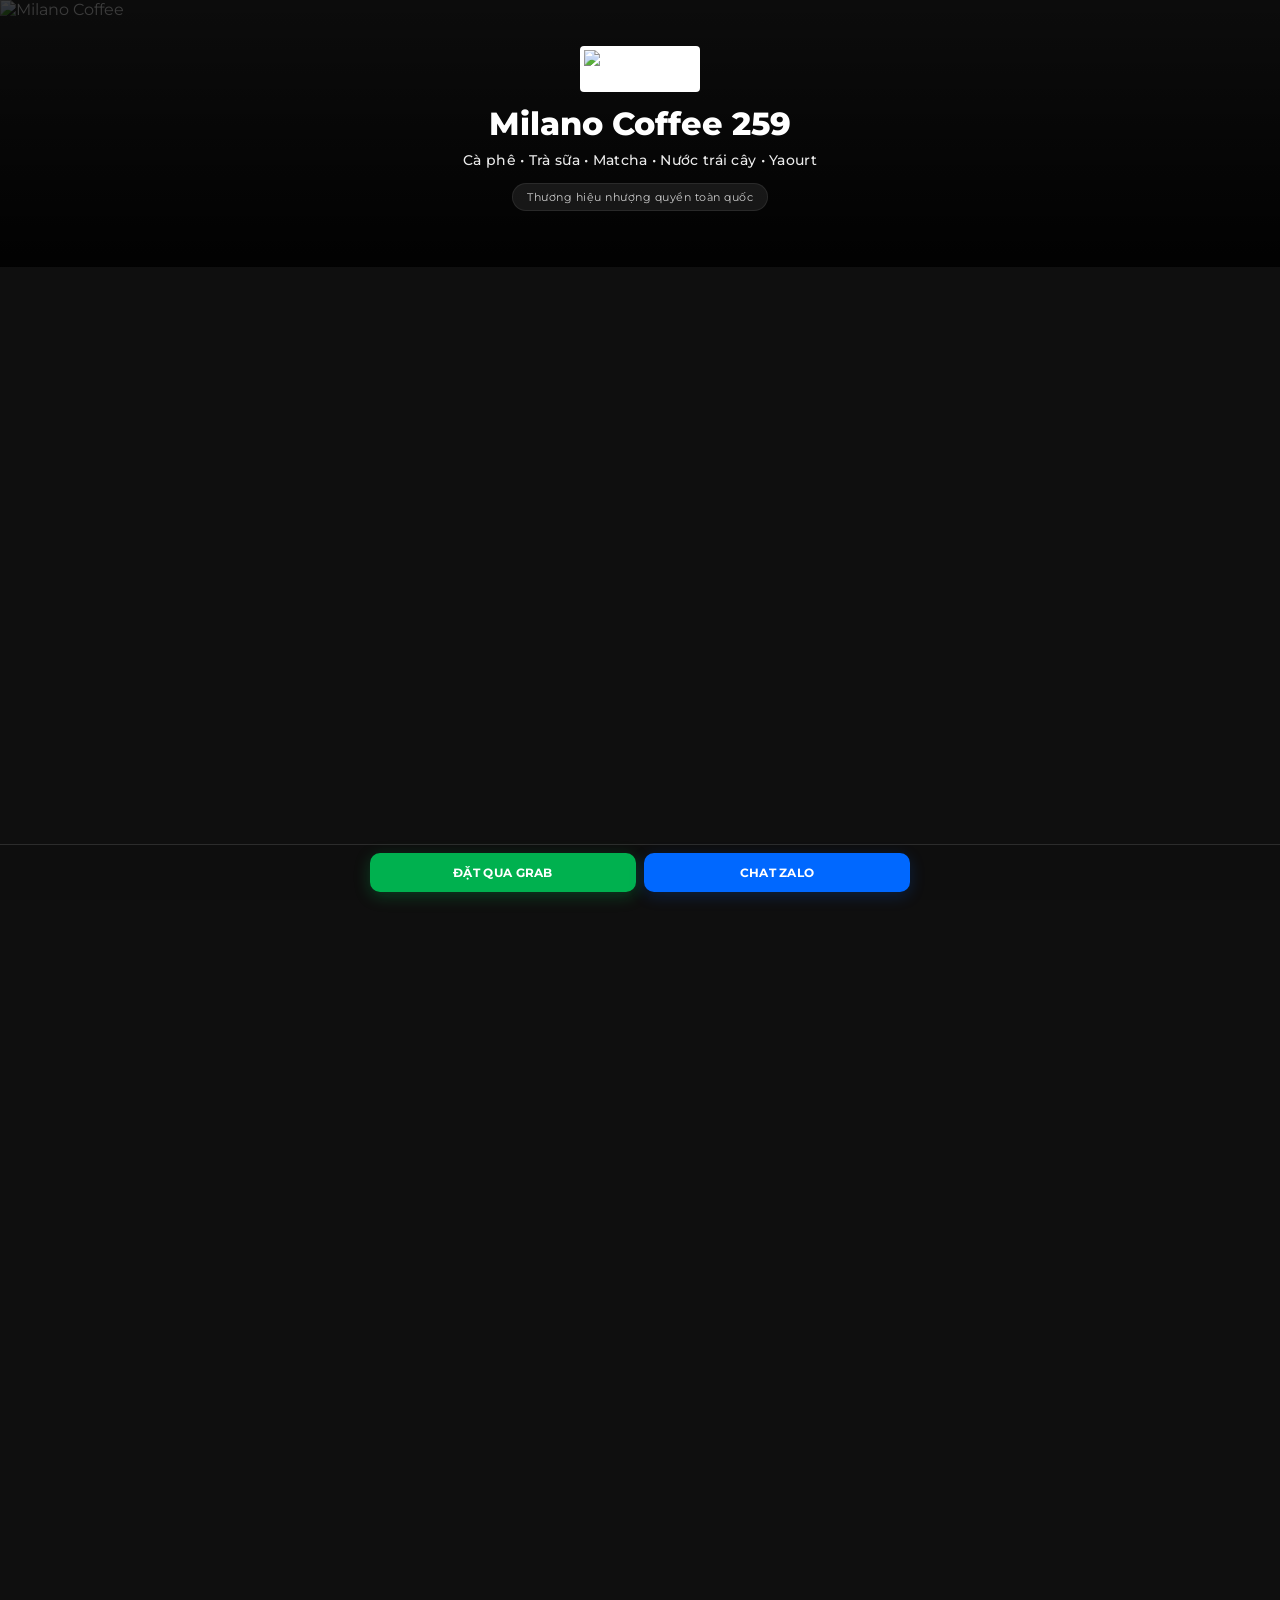
==== index.html @ 3ef4424f "Add files via upload" ====
<!DOCTYPE html>
<html lang="vi">
<head>

<meta charset="UTF-8" />
<meta name="viewport" content="width=device-width, initial-scale=1.0, viewport-fit=cover" />

<title>Milano Coffee 259 Phan Rang - Cà phê, Trà sữa, Đồ uống | Đặt Grab giao tận nơi</title>

<meta name="description" content="Milano Coffee 259 Phan Rang - Thương hiệu cà phê nhượng quyền toàn quốc. Chuyên cà phê, trà sữa, matcha, nước trái cây, yaourt tại 259 Ngô Gia Tự, Phan Rang, Ninh Thuận. Đặt Grab giao tận nơi." />
<meta name="keywords" content="cà phê Phan Rang, trà sữa Ninh Thuận, đồ uống Phan Rang, Milano Coffee, cà phê nhượng quyền, grab food Phan Rang, cafe 259 Ngô Gia Tự, đồ uống giải khát, matcha, bạc xỉu" />
<meta name="google-site-verification" content="iMld1riFakokYTteWxZtQCPpzjsJtez56WEU6Cbd9NA" />
<meta name="robots" content="index, follow" />
<meta name="geo.region" content="VN-36" />
<meta name="geo.placename" content="Phan Rang, Ninh Thuận" />

<!-- Open Graph / Facebook -->
<meta property="og:title" content="Milano Coffee 259 Phan Rang - Cà phê, Trà sữa, Đồ uống | Đặt Grab" />
<meta property="og:description" content="Thương hiệu cà phê nhượng quyền toàn quốc. Cà phê, trà sữa, matcha, nước trái cây tại 259 Ngô Gia Tự, Phan Rang. Đặt Grab giao tận nơi." />
<meta property="og:type" content="website" />
<meta property="og:url" content="https://milanocoffee259.com" />
<meta property="og:image" content="https://milanocoffee.com.vn/wp-content/themes/main2022/img/milano-logo.svg" />

<!-- Twitter Card -->
<meta name="twitter:card" content="summary_large_image" />
<meta name="twitter:title" content="Milano Coffee 259 Phan Rang - Cà phê, Trà sữa, Đồ uống" />
<meta name="twitter:description" content="Thương hiệu cà phê nhượng quyền toàn quốc. Đặt Grab giao tận nơi." />

<!-- Structured Data (JSON-LD) -->
<script type="application/ld+json">
{
    "@context": "https://schema.org",
    "@type": "CafeOrCoffeeShop",
    "name": "Milano Coffee 259",
    "description": "Chi nhánh Milano Coffee tại Phan Rang, Ninh Thuận. Chuyên cà phê, trà sữa, matcha, nước trái cây, yaourt.",
    "url": "https://milanocoffee259.com",
    "telephone": "+84937513139",
    "email": "",
    "address": {
        "@type": "PostalAddress",
        "streetAddress": "259 Ngô Gia Tự (gần bánh canh Nhường)",
        "addressLocality": "Phan Rang",
        "addressRegion": "Ninh Thuận",
        "addressCountry": "VN"
    },
    "geo": {
        "@type": "GeoCoordinates",
        "latitude": 11.564652532386551,
        "longitude": 108.99499208002565
    },
    "openingHoursSpecification": [
        {
            "@type": "OpeningHoursSpecification",
            "dayOfWeek": ["Monday","Tuesday","Wednesday","Thursday","Friday","Saturday","Sunday"],
            "opens": "05:30",
            "closes": "16:30"
        }
    ],
    "servesCuisine": ["Cà phê", "Trà sữa", "Matcha", "Nước trái cây", "Yaourt", "Đồ uống giải khát"],
    "parentOrganization": {
        "@type": "Organization",
        "name": "Milano Coffee",
        "url": "https://milanocoffee.com.vn"
    }
}
</script>

<link rel="preconnect" href="https://fonts.googleapis.com">
<link rel="preconnect" href="https://fonts.gstatic.com" crossorigin>

<link href="https://fonts.googleapis.com/css2?family=Montserrat:wght@400;500;600;700;800&display=swap" rel="stylesheet">

<link rel="stylesheet" href="style.css">

<!-- Firebase SDK -->
<script src="https://www.gstatic.com/firebasejs/8.10.1/firebase-app.js"></script>
<script src="https://www.gstatic.com/firebasejs/8.10.1/firebase-database.js"></script>

</head>

<body>

<!-- HERO - gọn nhẹ -->
<section class="hero" aria-label="Giới thiệu Milano Coffee 259">

    <div class="hero-bg">
        <img src="https://images.unsplash.com/photo-1495474472287-4d71bcdd2085?q=80&w=1400&auto=format&fit=crop" alt="Milano Coffee" loading="eager">
    </div>

    <div class="hero-overlay"></div>

    <div class="container hero-content">

        <img class="logo"
             src="https://milanocoffee.com.vn/wp-content/themes/main2022/img/milano-logo.svg"
             alt="Milano Coffee"
             width="140" height="auto">

        <h1>Milano Coffee 259</h1>

        <div class="hero-text">
            Cà phê &bull; Trà sữa &bull; Matcha &bull; Nước trái cây &bull; Yaourt
        </div>

        <div class="hero-badge">
            <span>Thương hiệu nhượng quyền toàn quốc</span>
        </div>

    </div>

</section>

<!-- GALLERY ẢNH QUÁN - dạng TikTok cuộn ngang -->
<section class="section section-compact reveal reveal-left" aria-label="Hình ảnh quán">
    <div class="container">

        <div class="section-title-sm">
            Hình ảnh quán
        </div>

        <div class="gallery-scroll" id="galleryScroll">
            <!-- Render từ JavaScript -->
        </div>

    </div>
</section>

<!-- MENU - lên trên cùng -->
<section class="section reveal reveal-right" aria-label="Thực đơn">
    <div class="container">

        <div class="section-title">
            Thực đơn
        </div>

        <div class="menu-grid" id="menuGrid">
            <!-- Render từ JavaScript -->
        </div>

        <div class="menu-cta">
            <button class="btn btn-grab" onclick="handleAction('grab')">
                Xem thực đơn trên Grab
            </button>
        </div>

    </div>
</section>

<!-- GRAB TRUST - ảnh Trứ Danh -->
<section class="section section-compact reveal reveal-left" aria-label="Danh tiếng trên Grab">
    <div class="container">

        <div class="section-title-sm">
            &#9733; Quán Trứ Danh trên GrabFood
        </div>

        <div class="trust-card" onclick="handleAction('grab')" style="cursor:pointer;" role="button" tabindex="0" aria-label="Đặt đồ uống qua Grab">
            <img
                src="https://raw.githubusercontent.com/Google-milanocoffee/259/main/anh/z7996765141710_0ef741eea1d5757f329a1b18e30b41c5.jpg"
                alt="Milano Coffee 259 - Quán Trứ Danh trên GrabFood"
                loading="lazy"
                width="1017"
                height="375"
            />
        </div>

    </div>
</section>

<!-- ABOUT - ngắn gọn -->
<section class="section section-compact reveal reveal-right" aria-label="Về Milano Coffee 259">
    <div class="container">

        <div class="section-title-sm">
            Về Milano Coffee 259
        </div>

        <div class="info-card">
            <div class="info-item">
                Milano Coffee là chuỗi cà phê nhượng quyền nổi tiếng toàn quốc. Chi nhánh <strong>259 Phan Rang, Ninh Thuận</strong> phục vụ <strong>cà phê, trà sữa, matcha, nước trái cây, yaourt</strong> đúng chuẩn thương hiệu.
            </div>
            <div class="info-item">
                Đã có mặt trên <strong>GrabFood</strong> để bạn đặt hàng giao tận nơi.
            </div>
        </div>

    </div>
</section>

<!-- CONTACT -->
<section class="section section-compact reveal reveal-left" aria-label="Liên hệ">
    <div class="container">

        <div class="section-title-sm">
            Liên hệ
        </div>

        <div class="info-card">

            <div class="info-row">
                <span class="info-label">Địa chỉ</span>
                <span>259 Ngô Gia Tự, Phan Rang, Ninh Thuận (gần bánh canh Nhường)</span>
            </div>

            <div class="info-row">
                <span class="info-label">Chỉ đường</span>
                <a class="direction-link" href="https://maps.google.com/maps?daddr=11.564652532386551,108.99499208002565" target="_blank" rel="noopener">
                    <span class="direction-icon">&#128205;</span> Mở Google Maps
                </a>
            </div>

            <div class="info-row">
                <span class="info-label">Điện thoại</span>
                <a href="tel:0937513139">0937 513 139</a>
            </div>

            <div class="info-row">
                <span class="info-label">Giờ mở cửa</span>
                <span>05:30 &ndash; 16:30</span>
            </div>

            <div class="info-row">
                <span class="info-label">Fanpage</span>
                <span>Milano Coffee 259</span>
            </div>

            <div class="map">
                <iframe
                    src="https://maps.google.com/maps?q=11.564652532386551,108.99499208002565&z=16&output=embed"
                    loading="lazy"
                    allowfullscreen
                    title="Bản đồ Milano Coffee 259">
                </iframe>
            </div>

        </div>

    </div>
</section>

<div class="footer-space"></div>

<!-- STICKY -->
<div class="sticky" aria-label="Liên hệ nhanh">
    <div class="sticky-wrap">

        <button class="sticky-btn sticky-grab" onclick="handleAction('grab')" aria-label="Đặt đồ uống qua Grab">
            ĐẶT QUA GRAB
        </button>

        <button class="sticky-btn sticky-zalo" onclick="handleAction('zalo')" aria-label="Chat Zalo">
            CHAT ZALO
        </button>

    </div>
</div>

<script src="firebase-config.js"></script>
<script src="script.js"></script>

</body>
</html>
---- style.css ----
:root{
    --bg:#0f0f0f;
    --card:#1a1a1a;
    --text:#ffffff;
    --sub:#c2c2c2;
    --green:#00b14f;
    --blue:#0A84FF;
    --line:#2c2c2c;
}

*{
    margin:0;
    padding:0;
    box-sizing:border-box;
}

html{
    scroll-behavior:smooth;
    overflow-x:hidden;
    width:100%;
    max-width:100%;
}

/* ===== REVEAL DẠNG SÓNG KHI SCROLL ===== */
.reveal{
    opacity:0;
    transition:opacity 0.7s cubic-bezier(0.25,0.46,0.45,0.94), transform 0.7s cubic-bezier(0.25,0.46,0.45,0.94);
}
.reveal-left{
    transform:translateX(-60px);
}
.reveal-right{
    transform:translateX(60px);
}
.reveal.visible{
    opacity:1;
    transform:translateX(0);
}

body{
    background:var(--bg);
    color:var(--text);
    font-family:'Montserrat',sans-serif;
    overflow-x:hidden;
    width:100%;
    max-width:100%;
}

img{
    width:100%;
    display:block;
}

button{
    font-family:'Montserrat',sans-serif;
}

.container{
    width:100%;
    max-width:540px;
    margin:auto;
    padding:16px;
}

/* ===== HERO ===== */
.hero{
    position:relative;
    min-height:auto;
    padding:30px 0 40px;
    display:flex;
    align-items:center;
    overflow:hidden;
}

.hero-bg{
    position:absolute;
    inset:0;
}

.hero-bg img{
    width:100%;
    height:100%;
    object-fit:cover;
    filter:brightness(.3);
}

.hero-overlay{
    position:absolute;
    inset:0;
    background:linear-gradient(to bottom,rgba(0,0,0,.2),rgba(0,0,0,.9));
}

.hero-content{
    position:relative;
    z-index:2;
    text-align:center;
}

.logo{
    width:120px;
    background:#fff;
    padding:4px;
    margin:0 auto 14px;
    border-radius:4px;
}

h1{
    font-size:32px;
    line-height:1.1;
    margin-bottom:10px;
    font-weight:800;
}

.hero-text{
    color:#ebebeb;
    margin-bottom:14px;
    font-size:14px;
    font-weight:500;
    letter-spacing:0.3px;
}

.hero-badge{
    display:inline-block;
    padding:6px 14px;
    border-radius:999px;
    background:rgba(255,255,255,.08);
    border:1px solid rgba(255,255,255,.08);
    font-size:11px;
    color:#ccc;
    letter-spacing:0.5px;
}

/* ===== SECTION ===== */
.section{
    padding:40px 0;
}

.section-compact{
    padding:24px 0;
}

.section-title{
    font-size:24px;
    margin-bottom:16px;
    font-weight:800;
}

.section-title-sm{
    font-size:16px;
    margin-bottom:14px;
    font-weight:700;
    color:var(--sub);
    letter-spacing:0.3px;
}

.section-desc{
    color:var(--sub);
    line-height:1.7;
    margin-bottom:20px;
    font-size:14px;
}

/* ===== GALLERY CAROUSEL NGANG ===== */
.gallery-scroll{
    display:flex;
    gap:0;
    overflow-x:auto;
    scroll-snap-type:x mandatory;
    -webkit-overflow-scrolling:touch;
    padding:12px 0;
    scrollbar-width:none;
    scroll-padding:0 50%;
}
.gallery-scroll::-webkit-scrollbar{
    display:none;
}
.gallery-item{
    flex:0 0 70%;
    scroll-snap-align:center;
    padding:0 6px;
}
.gallery-item-inner{
    background:var(--card);
    border:1px solid var(--line);
    border-radius:20px;
    overflow:hidden;
    transition:transform 0.3s, opacity 0.3s;
}
.gallery-item img{
    width:100%;
    height:400px;
    object-fit:cover;
    display:block;
}
.gallery-item-caption{
    padding:12px 14px 14px;
    font-size:13px;
    color:var(--sub);
    line-height:1.4;
    font-weight:500;
    text-align:center;
}
.gallery-empty{
    width:100%;
    text-align:center;
    padding:40px 0;
    color:var(--sub);
    font-size:14px;
}
@media(max-width:420px){
    .gallery-item{
        flex:0 0 80%;
    }
    .gallery-item img{
        height:320px;
    }
}

/* ===== PRICE ===== */
.price{
    color:var(--green);
    font-weight:700;
    font-size:14px;
    margin-bottom:4px;
}

/* ===== CARD ===== */
.card{
    background:var(--card);
    border:1px solid var(--line);
    border-radius:20px;
    overflow:hidden;
    margin-bottom:18px;
}

.card img{
    height:240px;
    object-fit:cover;
}

.card-content{
    padding:18px;
}

.card-content h3{
    margin-bottom:8px;
    font-size:18px;
}

.card-content p{
    line-height:1.7;
    color:var(--sub);
}

/* ===== INFO CARD ===== */
.info-card{
    background:var(--card);
    border:1px solid var(--line);
    border-radius:20px;
    padding:18px 20px;
}

.info-item{
    margin-bottom:14px;
    line-height:1.7;
    font-size:14px;
    color:var(--sub);
}

.info-item strong{
    color:var(--text);
}

.info-row{
    display:flex;
    justify-content:space-between;
    align-items:center;
    padding:10px 0;
    border-bottom:1px solid var(--line);
    font-size:14px;
    gap:12px;
}

.info-row:last-of-type{
    border-bottom:none;
}

.info-label{
    color:var(--sub);
    font-size:12px;
    font-weight:600;
    flex-shrink:0;
}

.info-row a{
    color:var(--blue);
    text-decoration:none;
    font-weight:600;
}

.info-row span:last-child{
    text-align:right;
    color:var(--text);
}

/* ===== MAP ===== */
.map{
    margin-top:16px;
    overflow:hidden;
    border-radius:16px;
    border:1px solid var(--line);
}

.map iframe{
    width:100%;
    height:220px;
    border:none;
}

/* ===== MENU LIST (giống Grab) ===== */
.menu-grid{
    display:flex;
    flex-direction:column;
    gap:12px;
}

.menu-list-item{
    display:flex;
    gap:14px;
    background:var(--card);
    border:1px solid var(--line);
    border-radius:16px;
    padding:12px;
    align-items:center;
    opacity:0;
    transform:translateX(-40px);
    transition:opacity 0.5s cubic-bezier(0.25,0.46,0.45,0.94), transform 0.5s cubic-bezier(0.25,0.46,0.45,0.94);
}

.menu-list-item.visible{
    opacity:1;
    transform:translateX(0);
}

.menu-list-item:active{
    transform:scale(0.98);
}

.menu-list-img{
    width:80px;
    height:80px;
    flex-shrink:0;
    border-radius:12px;
    overflow:hidden;
}

.menu-list-img img{
    width:100%;
    height:100%;
    object-fit:cover;
    aspect-ratio:1/1;
}

.menu-list-info{
    flex:1;
    min-width:0;
}

.menu-list-name{
    font-size:15px;
    font-weight:700;
    margin-bottom:3px;
}

.menu-list-desc{
    font-size:12px;
    color:var(--sub);
    line-height:1.4;
    margin-bottom:6px;
    display:-webkit-box;
    -webkit-line-clamp:1;
    -webkit-box-orient:vertical;
    overflow:hidden;
}

.menu-list-price{
    font-size:14px;
    font-weight:700;
    color:var(--green);
}

/* ===== MENU CTA ===== */
.menu-cta{
    text-align:center;
    margin-top:24px;
}

.btn{
    border:none;
    border-radius:999px;
    padding:14px 24px;
    font-size:14px;
    font-weight:700;
    cursor:pointer;
    transition:.2s;
    display:inline-block;
}

.btn:active{
    transform:scale(.97);
}

.btn-grab{
    background:var(--green);
    color:#fff;
    box-shadow:0 8px 24px rgba(0,177,79,.3);
}

/* ===== TRUST CARD ===== */
.trust-card{
    background:var(--card);
    border:1px solid var(--line);
    border-radius:18px;
    overflow:hidden;
    padding:10px;
    transition:transform 0.2s;
}

.trust-card:active{
    transform:scale(0.98);
}

.trust-card img{
    width:100%;
    height:auto;
    border-radius:14px;
    display:block;
}

/* ===== DIRECTION LINK ===== */
.direction-link{
    color:var(--blue);
    text-decoration:none;
    font-size:13px;
    font-weight:600;
    display:inline-flex;
    align-items:center;
    gap:4px;
    padding:6px 14px;
    background:rgba(10,132,255,0.1);
    border-radius:999px;
    transition:background 0.2s;
}
.direction-link:hover{
    background:rgba(10,132,255,0.2);
}
.direction-icon{
    font-size:16px;
}

/* ===== STICKY BAR ===== */
.sticky{
    position:fixed;
    bottom:0;
    left:0;
    right:0;
    z-index:9999;
    background:rgba(15,15,15,0.92);
    backdrop-filter:blur(12px);
    -webkit-backdrop-filter:blur(12px);
    border-top:1px solid var(--line);
    padding:8px 12px;
    padding-bottom:calc(8px + env(safe-area-inset-bottom, 8px));
}
.sticky-wrap{
    max-width:540px;
    margin:0 auto;
    display:flex;
    gap:8px;
}
.sticky-btn{
    flex:1;
    min-width:0;
    border:none;
    border-radius:10px;
    padding:12px 6px;
    font-size:12px;
    font-weight:700;
    cursor:pointer;
    transition:transform 0.2s, opacity 0.2s;
    text-align:center;
    letter-spacing:0.3px;
    white-space:nowrap;
}
.sticky-btn:active{
    transform:scale(0.97);
}
.sticky-grab{
    background:var(--green);
    color:#fff;
    box-shadow:0 4px 16px rgba(0,177,79,.3);
}
.sticky-zalo{
    background:#0068FF;
    color:#fff;
    box-shadow:0 4px 16px rgba(0,104,255,.2);
}
.footer-space{
    height:72px;
}

/* ===== RESPONSIVE ===== */
@media(max-width:420px){
    h1{
        font-size:26px;
    }
    .logo{
        width:100px;
    }
    .menu-grid{
        gap:10px;
    }
    .menu-list-item{
        padding:10px;
        gap:12px;
    }
    .menu-list-img{
        width:64px;
        height:64px;
    }
    .menu-list-name{
        font-size:14px;
    }
    .menu-list-desc{
        font-size:11px;
    }
    .menu-list-price{
        font-size:13px;
    }
    .info-row{
        flex-direction:column;
        align-items:flex-start;
        gap:4px;
    }
    .info-row span:last-child{
        text-align:left;
    }
}
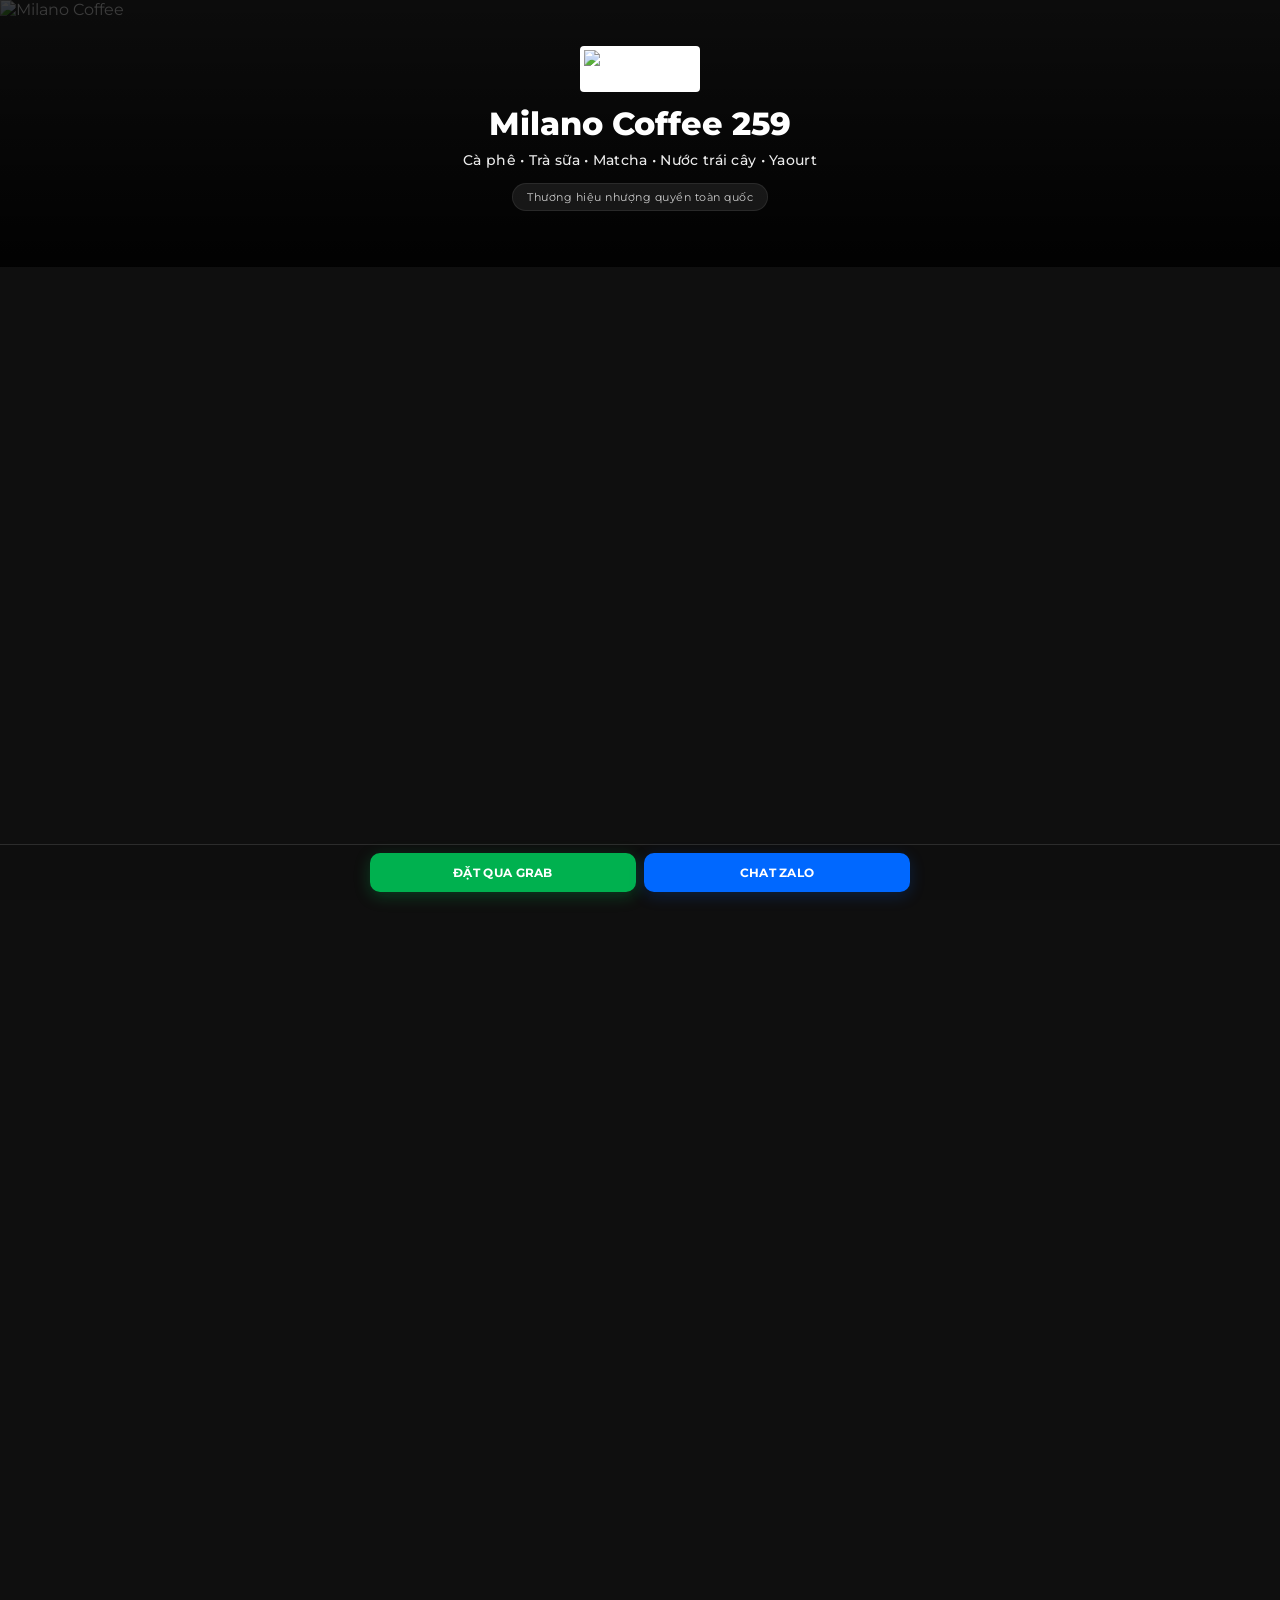
==== commit 694f083a: "Update index.html" ====
--- a/index.html
+++ b/index.html
@@ -1,262 +1,441 @@
 <!DOCTYPE html>
 <html lang="vi">
 <head>
-
 <meta charset="UTF-8" />
 <meta name="viewport" content="width=device-width, initial-scale=1.0, viewport-fit=cover" />
-
 <title>Milano Coffee 259 Phan Rang - Cà phê, Trà sữa, Đồ uống | Đặt Grab giao tận nơi</title>
-
 <meta name="description" content="Milano Coffee 259 Phan Rang - Thương hiệu cà phê nhượng quyền toàn quốc. Chuyên cà phê, trà sữa, matcha, nước trái cây, yaourt tại 259 Ngô Gia Tự, Phan Rang, Ninh Thuận. Đặt Grab giao tận nơi." />
-<meta name="keywords" content="cà phê Phan Rang, trà sữa Ninh Thuận, đồ uống Phan Rang, Milano Coffee, cà phê nhượng quyền, grab food Phan Rang, cafe 259 Ngô Gia Tự, đồ uống giải khát, matcha, bạc xỉu" />
-<meta name="google-site-verification" content="iMld1riFakokYTteWxZtQCPpzjsJtez56WEU6Cbd9NA" />
-<meta name="robots" content="index, follow" />
-<meta name="geo.region" content="VN-36" />
-<meta name="geo.placename" content="Phan Rang, Ninh Thuận" />
-
-<!-- Open Graph / Facebook -->
-<meta property="og:title" content="Milano Coffee 259 Phan Rang - Cà phê, Trà sữa, Đồ uống | Đặt Grab" />
-<meta property="og:description" content="Thương hiệu cà phê nhượng quyền toàn quốc. Cà phê, trà sữa, matcha, nước trái cây tại 259 Ngô Gia Tự, Phan Rang. Đặt Grab giao tận nơi." />
-<meta property="og:type" content="website" />
-<meta property="og:url" content="https://milanocoffee259.com" />
-<meta property="og:image" content="https://milanocoffee.com.vn/wp-content/themes/main2022/img/milano-logo.svg" />
-
-<!-- Twitter Card -->
-<meta name="twitter:card" content="summary_large_image" />
-<meta name="twitter:title" content="Milano Coffee 259 Phan Rang - Cà phê, Trà sữa, Đồ uống" />
-<meta name="twitter:description" content="Thương hiệu cà phê nhượng quyền toàn quốc. Đặt Grab giao tận nơi." />
-
-<!-- Structured Data (JSON-LD) -->
-<script type="application/ld+json">
-{
-    "@context": "https://schema.org",
-    "@type": "CafeOrCoffeeShop",
-    "name": "Milano Coffee 259",
-    "description": "Chi nhánh Milano Coffee tại Phan Rang, Ninh Thuận. Chuyên cà phê, trà sữa, matcha, nước trái cây, yaourt.",
-    "url": "https://milanocoffee259.com",
-    "telephone": "+84937513139",
-    "email": "",
-    "address": {
-        "@type": "PostalAddress",
-        "streetAddress": "259 Ngô Gia Tự (gần bánh canh Nhường)",
-        "addressLocality": "Phan Rang",
-        "addressRegion": "Ninh Thuận",
-        "addressCountry": "VN"
-    },
-    "geo": {
-        "@type": "GeoCoordinates",
-        "latitude": 11.564652532386551,
-        "longitude": 108.99499208002565
-    },
-    "openingHoursSpecification": [
-        {
-            "@type": "OpeningHoursSpecification",
-            "dayOfWeek": ["Monday","Tuesday","Wednesday","Thursday","Friday","Saturday","Sunday"],
-            "opens": "05:30",
-            "closes": "16:30"
-        }
-    ],
-    "servesCuisine": ["Cà phê", "Trà sữa", "Matcha", "Nước trái cây", "Yaourt", "Đồ uống giải khát"],
-    "parentOrganization": {
-        "@type": "Organization",
-        "name": "Milano Coffee",
-        "url": "https://milanocoffee.com.vn"
-    }
-}
-</script>
-
 <link rel="preconnect" href="https://fonts.googleapis.com">
 <link rel="preconnect" href="https://fonts.gstatic.com" crossorigin>
-
 <link href="https://fonts.googleapis.com/css2?family=Montserrat:wght@400;500;600;700;800&display=swap" rel="stylesheet">
-
-<link rel="stylesheet" href="style.css">
+<style>
+:root{--bg:#0f0f0f;--card:#1a1a1a;--text:#ffffff;--sub:#c2c2c2;--green:#00b14f;--blue:#0A84FF;--line:#2c2c2c}
+*{margin:0;padding:0;box-sizing:border-box}
+html{scroll-behavior:smooth;overflow-x:hidden;width:100%;max-width:100%}
+.reveal{opacity:0;transition:opacity 0.7s cubic-bezier(0.25,0.46,0.45,0.94), transform 0.7s cubic-bezier(0.25,0.46,0.45,0.94)}
+.reveal-left{transform:translateX(-60px)}
+.reveal-right{transform:translateX(60px)}
+.reveal.visible{opacity:1;transform:translateX(0)}
+body{background:var(--bg);color:var(--text);font-family:'Montserrat',sans-serif;overflow-x:hidden;width:100%;max-width:100%}
+img{width:100%;display:block}
+button{font-family:'Montserrat',sans-serif}
+.container{width:100%;max-width:540px;margin:auto;padding:16px}
+.hero{position:relative;min-height:auto;padding:30px 0 40px;display:flex;align-items:center;overflow:hidden}
+.hero-bg{position:absolute;inset:0}
+.hero-bg img{width:100%;height:100%;object-fit:cover;filter:brightness(.3)}
+.hero-overlay{position:absolute;inset:0;background:linear-gradient(to bottom,rgba(0,0,0,.2),rgba(0,0,0,.9))}
+.hero-content{position:relative;z-index:2;text-align:center}
+.logo{width:120px;background:#fff;padding:4px;margin:0 auto 14px;border-radius:4px}
+h1{font-size:32px;line-height:1.1;margin-bottom:10px;font-weight:800}
+.hero-text{color:#ebebeb;margin-bottom:14px;font-size:14px;font-weight:500;letter-spacing:0.3px}
+.hero-badge{display:inline-block;padding:6px 14px;border-radius:999px;background:rgba(255,255,255,.08);border:1px solid rgba(255,255,255,.08);font-size:11px;color:#ccc;letter-spacing:0.5px}
+.section{padding:40px 0}
+.section-compact{padding:24px 0}
+.section-title{font-size:24px;margin-bottom:16px;font-weight:800}
+.section-title-sm{font-size:16px;margin-bottom:14px;font-weight:700;color:var(--sub);letter-spacing:0.3px}
+.gallery-scroll{display:flex;gap:0;overflow-x:auto;scroll-snap-type:x mandatory;-webkit-overflow-scrolling:touch;padding:12px 0;scrollbar-width:none;scroll-padding:0 50%}
+.gallery-scroll::-webkit-scrollbar{display:none}
+.gallery-item{flex:0 0 70%;scroll-snap-align:center;padding:0 6px}
+.gallery-item-inner{background:var(--card);border:1px solid var(--line);border-radius:20px;overflow:hidden;transition:transform 0.3s, opacity 0.3s}
+.gallery-item img{width:100%;height:400px;object-fit:cover;display:block}
+.gallery-item-caption{padding:12px 14px 14px;font-size:13px;color:var(--sub);line-height:1.4;font-weight:500;text-align:center}
+.gallery-empty{width:100%;text-align:center;padding:40px 0;color:var(--sub);font-size:14px}
+.price{color:var(--green);font-weight:700;font-size:14px;margin-bottom:4px}
+.card{background:var(--card);border:1px solid var(--line);border-radius:20px;overflow:hidden;margin-bottom:18px}
+.card img{height:240px;object-fit:cover}
+.card-content{padding:18px}
+.card-content h3{margin-bottom:8px;font-size:18px}
+.card-content p{line-height:1.7;color:var(--sub)}
+.info-card{background:var(--card);border:1px solid var(--line);border-radius:20px;padding:18px 20px}
+.info-item{margin-bottom:14px;line-height:1.7;font-size:14px;color:var(--sub)}
+.info-item strong{color:var(--text)}
+.info-row{display:flex;justify-content:space-between;align-items:center;padding:10px 0;border-bottom:1px solid var(--line);font-size:14px;gap:12px}
+.info-row:last-of-type{border-bottom:none}
+.info-label{color:var(--sub);font-size:12px;font-weight:600;flex-shrink:0}
+.info-row a{color:var(--blue);text-decoration:none;font-weight:600}
+.info-row span:last-child{text-align:right;color:var(--text)}
+.map{margin-top:16px;overflow:hidden;border-radius:16px;border:1px solid var(--line)}
+.map iframe{width:100%;height:220px;border:none}
+.menu-grid{display:flex;flex-direction:column;gap:12px}
+.menu-list-item{display:flex;gap:14px;background:var(--card);border:1px solid var(--line);border-radius:16px;padding:12px;align-items:center;opacity:0;transform:translateX(-40px);transition:opacity 0.5s cubic-bezier(0.25,0.46,0.45,0.94), transform 0.5s cubic-bezier(0.25,0.46,0.45,0.94)}
+.menu-list-item.visible{opacity:1;transform:translateX(0)}
+.menu-list-item:active{transform:scale(0.98)}
+.menu-list-img{width:80px;height:80px;flex-shrink:0;border-radius:12px;overflow:hidden}
+.menu-list-img img{width:100%;height:100%;object-fit:cover;aspect-ratio:1/1}
+.menu-list-info{flex:1;min-width:0}
+.menu-list-name{font-size:15px;font-weight:700;margin-bottom:3px}
+.menu-list-desc{font-size:12px;color:var(--sub);line-height:1.4;margin-bottom:6px;display:-webkit-box;-webkit-line-clamp:1;-webkit-box-orient:vertical;overflow:hidden}
+.menu-list-price{font-size:14px;font-weight:700;color:var(--green)}
+.menu-cta{text-align:center;margin-top:24px}
+.btn{border:none;border-radius:999px;padding:14px 24px;font-size:14px;font-weight:700;cursor:pointer;transition:.2s;display:inline-block}
+.btn:active{transform:scale(.97)}
+.btn-grab{background:var(--green);color:#fff;box-shadow:0 8px 24px rgba(0,177,79,.3)}
+.trust-card{background:var(--card);border:1px solid var(--line);border-radius:18px;overflow:hidden;padding:10px;transition:transform 0.2s}
+.trust-card:active{transform:scale(0.98)}
+.trust-card img{width:100%;height:auto;border-radius:14px;display:block}
+.direction-link{color:var(--blue);text-decoration:none;font-size:13px;font-weight:600;display:inline-flex;align-items:center;gap:4px;padding:6px 14px;background:rgba(10,132,255,0.1);border-radius:999px;transition:background 0.2s}
+.direction-link:hover{background:rgba(10,132,255,0.2)}
+.direction-icon{font-size:16px}
+.sticky{position:fixed;bottom:0;left:0;right:0;z-index:9999;background:rgba(15,15,15,0.92);backdrop-filter:blur(12px);-webkit-backdrop-filter:blur(12px);border-top:1px solid var(--line);padding:8px 12px;padding-bottom:calc(8px + env(safe-area-inset-bottom, 8px))}
+.sticky-wrap{max-width:540px;margin:0 auto;display:flex;gap:8px}
+.sticky-btn{flex:1;min-width:0;border:none;border-radius:10px;padding:12px 6px;font-size:12px;font-weight:700;cursor:pointer;transition:transform 0.2s, opacity 0.2s;text-align:center;letter-spacing:0.3px;white-space:nowrap}
+.sticky-btn:active{transform:scale(0.97)}
+.sticky-grab{background:var(--green);color:#fff;box-shadow:0 4px 16px rgba(0,177,79,.3)}
+.sticky-zalo{background:#0068FF;color:#fff;box-shadow:0 4px 16px rgba(0,104,255,.2)}
+.footer-space{height:72px}
+@media(max-width:420px){h1{font-size:26px}.logo{width:100px}.menu-grid{gap:10px}.menu-list-item{padding:10px;gap:12px}.menu-list-img{width:64px;height:64px}.menu-list-name{font-size:14px}.menu-list-desc{font-size:11px}.menu-list-price{font-size:13px}.info-row{flex-direction:column;align-items:flex-start;gap:4px}.info-row span:last-child{text-align:left}}
+</style>
 
 <!-- Firebase SDK -->
 <script src="https://www.gstatic.com/firebasejs/8.10.1/firebase-app.js"></script>
 <script src="https://www.gstatic.com/firebasejs/8.10.1/firebase-database.js"></script>
 
 </head>
-
 <body>
 
-<!-- HERO - gọn nhẹ -->
-<section class="hero" aria-label="Giới thiệu Milano Coffee 259">
-
+<!-- HERO -->
+<section class="hero">
     <div class="hero-bg">
         <img src="https://images.unsplash.com/photo-1495474472287-4d71bcdd2085?q=80&w=1400&auto=format&fit=crop" alt="Milano Coffee" loading="eager">
     </div>
-
     <div class="hero-overlay"></div>
-
     <div class="container hero-content">
-
-        <img class="logo"
-             src="https://milanocoffee.com.vn/wp-content/themes/main2022/img/milano-logo.svg"
-             alt="Milano Coffee"
-             width="140" height="auto">
-
+        <img class="logo" src="https://milanocoffee.com.vn/wp-content/themes/main2022/img/milano-logo.svg" alt="Milano Coffee" width="140" height="auto">
         <h1>Milano Coffee 259</h1>
-
-        <div class="hero-text">
-            Cà phê &bull; Trà sữa &bull; Matcha &bull; Nước trái cây &bull; Yaourt
+        <div class="hero-text">Cà phê &bull; Trà sữa &bull; Matcha &bull; Nước trái cây &bull; Yaourt</div>
+        <div class="hero-badge"><span>Thương hiệu nhượng quyền toàn quốc</span></div>
+    </div>
+</section>
+
+<!-- GALLERY -->
+<section class="section section-compact reveal reveal-left">
+    <div class="container">
+        <div class="section-title-sm">Hình ảnh quán</div>
+        <div class="gallery-scroll" id="galleryScroll"></div>
+    </div>
+</section>
+
+<!-- MENU -->
+<section class="section reveal reveal-right">
+    <div class="container">
+        <div class="section-title">Thực đơn</div>
+        <div class="menu-grid" id="menuGrid"></div>
+        <div class="menu-cta">
+            <button class="btn btn-grab" onclick="handleAction('grab')">Xem thực đơn trên Grab</button>
         </div>
-
-        <div class="hero-badge">
-            <span>Thương hiệu nhượng quyền toàn quốc</span>
+    </div>
+</section>
+
+<!-- GRAB TRUST -->
+<section class="section section-compact reveal reveal-left">
+    <div class="container">
+        <div class="section-title-sm">&#9733; Quán Trứ Danh trên GrabFood</div>
+        <div class="trust-card" onclick="handleAction('grab')" style="cursor:pointer;" role="button" tabindex="0">
+            <img src="https://raw.githubusercontent.com/Google-milanocoffee/259/main/anh/z7996765141710_0ef741eea1d5757f329a1b18e30b41c5.jpg" alt="Milano Coffee 259 - Quán Trứ Danh trên GrabFood" loading="lazy" />
         </div>
-
-    </div>
-
-</section>
-
-<!-- GALLERY ẢNH QUÁN - dạng TikTok cuộn ngang -->
-<section class="section section-compact reveal reveal-left" aria-label="Hình ảnh quán">
+    </div>
+</section>
+
+<!-- ABOUT -->
+<section class="section section-compact reveal reveal-right">
     <div class="container">
-
-        <div class="section-title-sm">
-            Hình ảnh quán
+        <div class="section-title-sm">Về Milano Coffee 259</div>
+        <div class="info-card">
+            <div class="info-item">Milano Coffee là chuỗi cà phê nhượng quyền nổi tiếng toàn quốc. Chi nhánh <strong>259 Phan Rang, Ninh Thuận</strong> phục vụ <strong>cà phê, trà sữa, matcha, nước trái cây, yaourt</strong> đúng chuẩn thương hiệu.</div>
+            <div class="info-item">Đã có mặt trên <strong>GrabFood</strong> để bạn đặt hàng giao tận nơi.</div>
         </div>
-
-        <div class="gallery-scroll" id="galleryScroll">
-            <!-- Render từ JavaScript -->
+    </div>
+</section>
+
+<!-- CONTACT -->
+<section class="section section-compact reveal reveal-left">
+    <div class="container">
+        <div class="section-title-sm">Liên hệ</div>
+        <div class="info-card">
+            <div class="info-row"><span class="info-label">Địa chỉ</span><span>259 Ngô Gia Tự, Phan Rang, Ninh Thuận (gần bánh canh Nhường)</span></div>
+            <div class="info-row"><span class="info-label">Chỉ đường</span><a class="direction-link" href="https://maps.google.com/maps?daddr=11.564652532386551,108.99499208002565" target="_blank" rel="noopener"><span class="direction-icon">&#128205;</span> Mở Google Maps</a></div>
+            <div class="info-row"><span class="info-label">Điện thoại</span><a href="tel:0937513139">0937 513 139</a></div>
+            <div class="info-row"><span class="info-label">Giờ mở cửa</span><span>05:30 &ndash; 16:30</span></div>
+            <div class="info-row"><span class="info-label">Fanpage</span><span>Milano Coffee 259</span></div>
+            <div class="map"><iframe src="https://maps.google.com/maps?q=11.564652532386551,108.99499208002565&z=16&output=embed" loading="lazy" allowfullscreen title="Bản đồ Milano Coffee 259"></iframe></div>
         </div>
-
-    </div>
-</section>
-
-<!-- MENU - lên trên cùng -->
-<section class="section reveal reveal-right" aria-label="Thực đơn">
-    <div class="container">
-
-        <div class="section-title">
-            Thực đơn
-        </div>
-
-        <div class="menu-grid" id="menuGrid">
-            <!-- Render từ JavaScript -->
-        </div>
-
-        <div class="menu-cta">
-            <button class="btn btn-grab" onclick="handleAction('grab')">
-                Xem thực đơn trên Grab
-            </button>
-        </div>
-
-    </div>
-</section>
-
-<!-- GRAB TRUST - ảnh Trứ Danh -->
-<section class="section section-compact reveal reveal-left" aria-label="Danh tiếng trên Grab">
-    <div class="container">
-
-        <div class="section-title-sm">
-            &#9733; Quán Trứ Danh trên GrabFood
-        </div>
-
-        <div class="trust-card" onclick="handleAction('grab')" style="cursor:pointer;" role="button" tabindex="0" aria-label="Đặt đồ uống qua Grab">
-            <img
-                src="https://raw.githubusercontent.com/Google-milanocoffee/259/main/anh/z7996765141710_0ef741eea1d5757f329a1b18e30b41c5.jpg"
-                alt="Milano Coffee 259 - Quán Trứ Danh trên GrabFood"
-                loading="lazy"
-                width="1017"
-                height="375"
-            />
-        </div>
-
-    </div>
-</section>
-
-<!-- ABOUT - ngắn gọn -->
-<section class="section section-compact reveal reveal-right" aria-label="Về Milano Coffee 259">
-    <div class="container">
-
-        <div class="section-title-sm">
-            Về Milano Coffee 259
-        </div>
-
-        <div class="info-card">
-            <div class="info-item">
-                Milano Coffee là chuỗi cà phê nhượng quyền nổi tiếng toàn quốc. Chi nhánh <strong>259 Phan Rang, Ninh Thuận</strong> phục vụ <strong>cà phê, trà sữa, matcha, nước trái cây, yaourt</strong> đúng chuẩn thương hiệu.
+    </div>
+</section>
+
+<div class="footer-space"></div>
+
+<!-- STICKY -->
+<div class="sticky">
+    <div class="sticky-wrap">
+        <button class="sticky-btn sticky-grab" onclick="handleAction('grab')">ĐẶT QUA GRAB</button>
+        <button class="sticky-btn sticky-zalo" onclick="handleAction('zalo')">CHAT ZALO</button>
+    </div>
+</div>
+
+<script>
+// ========== FIREBASE ==========
+const firebaseConfig = {
+    apiKey: "AIzaSyCMaSv4Rak3P4Ve_OKQhcNPzrcizxzUvEI",
+    authDomain: "webmilano-aaf95.firebaseapp.com",
+    projectId: "webmilano-aaf95",
+    storageBucket: "webmilano-aaf95.firebasestorage.app",
+    messagingSenderId: "639661806336",
+    appId: "1:639661806336:web:e0e90756b9196dca07d9e5",
+    measurementId: "G-92YWMVG08R"
+};
+firebase.initializeApp(firebaseConfig);
+const db = firebase.database();
+const menuRef = db.ref('menu');
+
+// ========== TELEGRAM ==========
+const TELEGRAM_BOT_TOKEN = "8813111415:AAHjX0-vXMM0dVgVqDSSZNbHtiQ2wiVsFrc";
+const TELEGRAM_CHAT_ID = "6372876364";
+const GRAB_LINK_ANDROID = "https://applink.grab.com/open?screenType=GRABFOOD&merchantIDs=5-C4JVVETAR751KA";
+const GRAB_LINK_IOS = "https://r.grab.com/o/MBVNJ3ii";
+const ZALO_LINK = "https://zalo.me/0937513139";
+const PHONE = "0937513139";
+
+// ========== CUSTOMER INFO ==========
+const STORAGE_KEY = "milano_customer_id";
+const VISIT_KEY = "milano_visit_count";
+function generateCustomerId() { return 'cust_' + Date.now() + '_' + Math.random().toString(36).substr(2, 9); }
+function getCustomerInfo() {
+    let customerId = localStorage.getItem(STORAGE_KEY);
+    let visitCount = parseInt(localStorage.getItem(VISIT_KEY)) || 0;
+    let isNew = false;
+    if (!customerId) {
+        customerId = generateCustomerId();
+        localStorage.setItem(STORAGE_KEY, customerId);
+        visitCount = 1;
+        localStorage.setItem(VISIT_KEY, visitCount);
+        isNew = true;
+    } else {
+        visitCount++;
+        localStorage.setItem(VISIT_KEY, visitCount);
+        isNew = false;
+    }
+    return { customerId, visitCount, isNew };
+}
+
+const SESSION_NOTIFIED_KEY = "milano_session_notified";
+function hasSessionNotified() { return sessionStorage.getItem(SESSION_NOTIFIED_KEY) === "true"; }
+function markSessionNotified() { sessionStorage.setItem(SESSION_NOTIFIED_KEY, "true"); }
+
+async function sendToTelegram(message) {
+    const url = `https://api.telegram.org/bot${TELEGRAM_BOT_TOKEN}/sendMessage`;
+    const now = new Date();
+    const timeStr = now.toLocaleString("vi-VN", { timeZone: "Asia/Ho_Chi_Minh" });
+    const fullMessage = `🕐 ${timeStr}\n${message}`;
+    try {
+        const response = await fetch(url, {
+            method: "POST",
+            headers: { "Content-Type": "application/json" },
+            body: JSON.stringify({ chat_id: TELEGRAM_CHAT_ID, text: fullMessage, parse_mode: "HTML" })
+        });
+        const result = await response.json();
+        if (result.ok) console.log("✅ Đã gửi thông báo Telegram");
+        else console.error("❌ Lỗi:", result);
+    } catch (error) { console.error("❌ Lỗi gửi Telegram:", error); }
+}
+
+async function notifyVisit() {
+    if (hasSessionNotified()) return;
+    const customer = getCustomerInfo();
+    const userAgent = navigator.userAgent;
+    let device = "💻 Desktop";
+    if (/iPhone|iPad|iPod/.test(userAgent)) device = "📱 iOS";
+    else if (/Android/.test(userAgent)) device = "📱 Android";
+    let customerStatus = customer.isNew ? "🆓 🎉 **KHÁCH MỚI** 🎉" : `🔄 **KHÁCH CŨ** (lần ${customer.visitCount})`;
+    let message = `🌐 <b>🔴 CÓ NGƯỜI TRUY CẬP</b>\n━━━━━━━━━━━━━━━━\n${customerStatus}\n📱 <b>Thiết bị:</b> ${device}\n🆔 <b>Mã KH:</b> <code>${customer.customerId.substring(0, 12)}...</code>\n🔗 <b>URL:</b> ${window.location.href}`;
+    await sendToTelegram(message);
+    markSessionNotified();
+}
+
+async function notifyGrabClick() {
+    const customer = getCustomerInfo();
+    let message = `🛵 <b>GRAB CLICK</b>\n━━━━━━━━━━━━━━━━\n🆔 <b>KH:</b> ${customer.customerId.substring(0, 12)}...\n📊 <b>Lần truy cập:</b> ${customer.visitCount}`;
+    await sendToTelegram(message);
+}
+async function notifyZaloClick() {
+    const customer = getCustomerInfo();
+    let message = `💬 <b>ZALO CLICK</b>\n━━━━━━━━━━━━━━━━\n🆔 <b>KH:</b> ${customer.customerId.substring(0, 12)}...\n📊 <b>Lần truy cập:</b> ${customer.visitCount}`;
+    await sendToTelegram(message);
+}
+
+function isIOS() { return /iPhone|iPad|iPod/.test(navigator.userAgent); }
+function isAndroid() { return /Android/.test(navigator.userAgent); }
+
+function openGrab() {
+    notifyGrabClick();
+    const link = isIOS() ? GRAB_LINK_IOS : GRAB_LINK_ANDROID;
+    const a = document.createElement("a");
+    a.href = link; a.target = "_blank"; a.rel = "noopener noreferrer";
+    document.body.appendChild(a); a.click(); document.body.removeChild(a);
+    setTimeout(() => { window.location.href = "https://grab.com/vn/"; }, 3000);
+}
+function openZalo() {
+    notifyZaloClick();
+    if (isIOS() || isAndroid()) {
+        window.location.href = "zalo://";
+        setTimeout(() => { window.location.href = ZALO_LINK; }, 1000);
+    } else { window.location.href = ZALO_LINK; }
+}
+function handleAction(type) { if (type === 'grab') openGrab(); else if (type === 'zalo') openZalo(); }
+
+// ========== MENU DEFAULT ==========
+const DEFAULT_MENU = [
+    { id: 'item_1', name: 'Cà phê Milano', price: '15.000đ - 25.000đ', desc: 'Cà phê đậm vị, pha theo công thức gia truyền.', image: 'https://images.unsplash.com/photo-1517701604599-bb29b565090c?q=80&w=500&auto=format&fit=crop' },
+    { id: 'item_2', name: 'Bạc xỉu', price: '15.000đ - 25.000đ', desc: 'Vị ngọt nhẹ, béo thơm, phù hợp cho người mới uống cà phê.', image: 'https://images.unsplash.com/photo-1485808191679-5f86510681a2?q=80&w=500&auto=format&fit=crop' },
+    { id: 'item_3', name: 'Matcha', price: '20.000đ - 30.000đ', desc: 'Bột matcha nhập khẩu, xanh mát, thanh nhẹ.', image: 'https://images.unsplash.com/photo-1515823064-d6e0c04616a7?q=80&w=500&auto=format&fit=crop' },
+    { id: 'item_4', name: 'Trà', price: '15.000đ - 25.000đ', desc: 'Trà tươi nguyên lá, hương vị tự nhiên, giải nhiệt.', image: 'https://images.unsplash.com/photo-1564890369478-c89ca6d9cde9?q=80&w=500&auto=format&fit=crop' },
+    { id: 'item_5', name: 'Nước trái cây', price: '20.000đ - 35.000đ', desc: 'Ép tươi từ trái cây theo mùa, giàu vitamin.', image: 'https://images.unsplash.com/photo-1543364195-bfe6e4932397?q=80&w=500&auto=format&fit=crop' },
+    { id: 'item_6', name: 'Yaourt', price: '10.000đ - 20.000đ', desc: 'Yaourt tự làm, chua nhẹ, béo mịn.', image: 'https://images.unsplash.com/photo-1488477181946-6428a0291777?q=80&w=500&auto=format&fit=crop' }
+];
+
+// ========== RENDER MENU ==========
+function renderMenuGrid(menu) {
+    const grid = document.getElementById('menuGrid');
+    if (!grid) return;
+    if (!menu || menu.length === 0) {
+        grid.innerHTML = '<div style="text-align:center;color:#666;padding:40px 0;">Thực đơn đang cập nhật...</div>';
+        return;
+    }
+    grid.innerHTML = menu.map(item => `
+        <div class="menu-list-item">
+            <div class="menu-list-img">
+                <img src="${item.image}" alt="${item.name}" loading="lazy" onerror="this.src='https://via.placeholder.com/200?text=Milano'" />
             </div>
-            <div class="info-item">
-                Đã có mặt trên <strong>GrabFood</strong> để bạn đặt hàng giao tận nơi.
+            <div class="menu-list-info">
+                <div class="menu-list-name">${escapeHtml(item.name)}</div>
+                <div class="menu-list-desc">${escapeHtml(item.desc)}</div>
+                <div class="menu-list-price">${escapeHtml(item.price)}</div>
             </div>
         </div>
-
-    </div>
-</section>
-
-<!-- CONTACT -->
-<section class="section section-compact reveal reveal-left" aria-label="Liên hệ">
-    <div class="container">
-
-        <div class="section-title-sm">
-            Liên hệ
-        </div>
-
-        <div class="info-card">
-
-            <div class="info-row">
-                <span class="info-label">Địa chỉ</span>
-                <span>259 Ngô Gia Tự, Phan Rang, Ninh Thuận (gần bánh canh Nhường)</span>
+    `).join('');
+    setTimeout(() => {
+        document.querySelectorAll('.menu-list-item').forEach((el, i) => {
+            setTimeout(() => el.classList.add('visible'), i * 80);
+        });
+    }, 100);
+}
+
+function escapeHtml(text) {
+    if (!text) return '';
+    const div = document.createElement('div');
+    div.textContent = text;
+    return div.innerHTML;
+}
+
+function renderMenu() {
+    const grid = document.getElementById('menuGrid');
+    if (!grid) return;
+    grid.innerHTML = '<div style="text-align:center;color:#666;padding:40px 0;">Đang tải thực đơn...</div>';
+    menuRef.on('value', function(snapshot) {
+        const menu = snapshot.val();
+        if (menu && menu.length > 0) {
+            renderMenuGrid(menu);
+        } else {
+            menuRef.set(DEFAULT_MENU).then(() => renderMenuGrid(DEFAULT_MENU));
+        }
+    });
+}
+
+// ========== GALLERY ==========
+function renderGallery() {
+    const container = document.getElementById('galleryScroll');
+    if (!container) return;
+    const galleryRef = db.ref('gallery');
+    galleryRef.on('value', function(snapshot) {
+        const images = snapshot.val();
+        if (!images || images.length === 0) {
+            container.innerHTML = '<div class="gallery-empty">Chưa có hình ảnh</div>';
+            return;
+        }
+        container.innerHTML = images.map(url => `
+            <div class="gallery-item">
+                <div class="gallery-item-inner">
+                    <img src="${url}" alt="Hình ảnh quán" loading="lazy" onerror="this.parentElement.style.display='none'" />
+                    <div class="gallery-item-caption">&#10003; Milano Coffee 259</div>
+                </div>
             </div>
-
-            <div class="info-row">
-                <span class="info-label">Chỉ đường</span>
-                <a class="direction-link" href="https://maps.google.com/maps?daddr=11.564652532386551,108.99499208002565" target="_blank" rel="noopener">
-                    <span class="direction-icon">&#128205;</span> Mở Google Maps
-                </a>
-            </div>
-
-            <div class="info-row">
-                <span class="info-label">Điện thoại</span>
-                <a href="tel:0937513139">0937 513 139</a>
-            </div>
-
-            <div class="info-row">
-                <span class="info-label">Giờ mở cửa</span>
-                <span>05:30 &ndash; 16:30</span>
-            </div>
-
-            <div class="info-row">
-                <span class="info-label">Fanpage</span>
-                <span>Milano Coffee 259</span>
-            </div>
-
-            <div class="map">
-                <iframe
-                    src="https://maps.google.com/maps?q=11.564652532386551,108.99499208002565&z=16&output=embed"
-                    loading="lazy"
-                    allowfullscreen
-                    title="Bản đồ Milano Coffee 259">
-                </iframe>
-            </div>
-
-        </div>
-
-    </div>
-</section>
-
-<div class="footer-space"></div>
-
-<!-- STICKY -->
-<div class="sticky" aria-label="Liên hệ nhanh">
-    <div class="sticky-wrap">
-
-        <button class="sticky-btn sticky-grab" onclick="handleAction('grab')" aria-label="Đặt đồ uống qua Grab">
-            ĐẶT QUA GRAB
-        </button>
-
-        <button class="sticky-btn sticky-zalo" onclick="handleAction('zalo')" aria-label="Chat Zalo">
-            CHAT ZALO
-        </button>
-
-    </div>
-</div>
-
-<script src="firebase-config.js"></script>
-<script src="script.js"></script>
+        `).join('');
+        setupGalleryEffect(container);
+    });
+}
+
+function setupGalleryEffect(container) {
+    const items = container.querySelectorAll('.gallery-item');
+    if (items.length === 0) return;
+    function updateGallery() {
+        const containerRect = container.getBoundingClientRect();
+        const centerX = containerRect.left + containerRect.width / 2;
+        items.forEach(item => {
+            const itemRect = item.getBoundingClientRect();
+            const itemCenter = itemRect.left + itemRect.width / 2;
+            const dist = Math.abs(centerX - itemCenter);
+            const maxDist = containerRect.width * 0.8;
+            const factor = Math.max(0, 1 - (dist / maxDist) * 0.15);
+            const opacity = Math.max(0.5, 1 - (dist / maxDist) * 0.5);
+            const inner = item.querySelector('.gallery-item-inner');
+            if (inner) {
+                inner.style.transform = 'scale(' + factor + ')';
+                inner.style.opacity = opacity;
+            }
+        });
+    }
+    let ticking = false;
+    container.addEventListener('scroll', () => {
+        if (!ticking) {
+            requestAnimationFrame(() => { updateGallery(); ticking = false; });
+            ticking = true;
+        }
+    });
+    updateGallery();
+}
+
+// ========== REVEAL ON SCROLL ==========
+function initRevealOnScroll() {
+    const reveals = document.querySelectorAll('.reveal');
+    const menuItems = document.querySelectorAll('.menu-list-item');
+    function isInViewport(el, threshold) {
+        const rect = el.getBoundingClientRect();
+        const windowHeight = window.innerHeight;
+        const visibleTop = Math.max(0, rect.top);
+        const visibleBottom = Math.min(windowHeight, rect.bottom);
+        const visibleHeight = Math.max(0, visibleBottom - visibleTop);
+        return { visible: visibleHeight / rect.height > threshold };
+    }
+    function checkAll() {
+        reveals.forEach(el => {
+            const v = isInViewport(el, 0.15);
+            if (v.visible) el.classList.add('visible');
+            else el.classList.remove('visible');
+        });
+        menuItems.forEach((item, index) => {
+            const v = isInViewport(item, 0.05);
+            if (v.visible) setTimeout(() => item.classList.add('visible'), index * 80);
+            else item.classList.remove('visible');
+        });
+    }
+    let ticking = false;
+    window.addEventListener('scroll', () => {
+        if (!ticking) {
+            requestAnimationFrame(() => { checkAll(); ticking = false; });
+            ticking = true;
+        }
+    });
+    checkAll();
+}
+
+// ========== KHỞI TẠO ==========
+let hasNotified = false;
+window.addEventListener("load", function() {
+    renderMenu();
+    renderGallery();
+    initRevealOnScroll();
+    if (!hasNotified) { hasNotified = true; notifyVisit(); }
+});
+</script>
 
 </body>
-</html>
+</html>
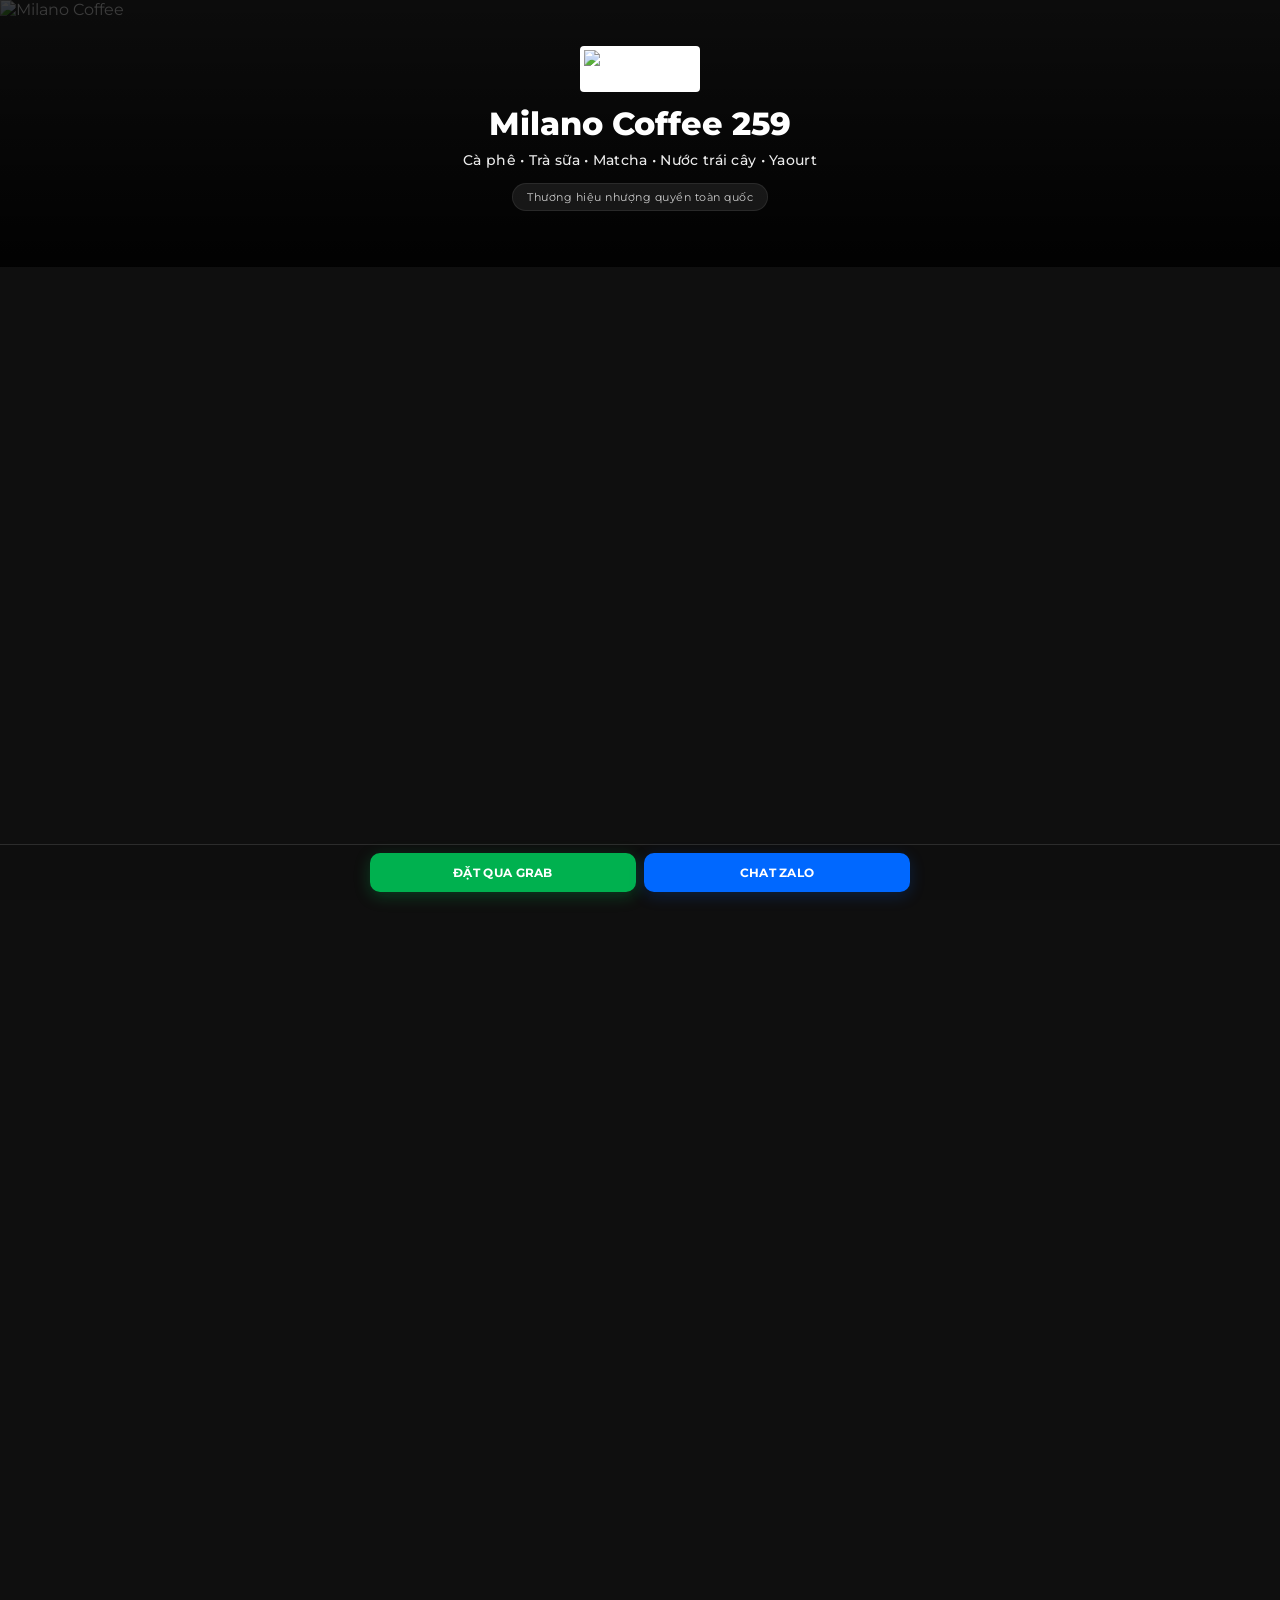
==== commit f4f8b24a: "Update index.html" ====
--- a/index.html
+++ b/index.html
@@ -1,441 +1,262 @@
 <!DOCTYPE html>
 <html lang="vi">
 <head>
+
 <meta charset="UTF-8" />
 <meta name="viewport" content="width=device-width, initial-scale=1.0, viewport-fit=cover" />
+
 <title>Milano Coffee 259 Phan Rang - Cà phê, Trà sữa, Đồ uống | Đặt Grab giao tận nơi</title>
+
 <meta name="description" content="Milano Coffee 259 Phan Rang - Thương hiệu cà phê nhượng quyền toàn quốc. Chuyên cà phê, trà sữa, matcha, nước trái cây, yaourt tại 259 Ngô Gia Tự, Phan Rang, Ninh Thuận. Đặt Grab giao tận nơi." />
+<meta name="keywords" content="cà phê Phan Rang, trà sữa Ninh Thuận, đồ uống Phan Rang, Milano Coffee, cà phê nhượng quyền, grab food Phan Rang, cafe 259 Ngô Gia Tự, đồ uống giải khát, matcha, bạc xỉu" />
+<meta name="google-site-verification" content="iMld1riFakokYTteWxZtQCPpzjsJtez56WEU6Cbd9NA" />
+<meta name="robots" content="index, follow" />
+<meta name="geo.region" content="VN-36" />
+<meta name="geo.placename" content="Phan Rang, Ninh Thuận" />
+
+<!-- Open Graph / Facebook -->
+<meta property="og:title" content="Milano Coffee 259 Phan Rang - Cà phê, Trà sữa, Đồ uống | Đặt Grab" />
+<meta property="og:description" content="Thương hiệu cà phê nhượng quyền toàn quốc. Cà phê, trà sữa, matcha, nước trái cây tại 259 Ngô Gia Tự, Phan Rang. Đặt Grab giao tận nơi." />
+<meta property="og:type" content="website" />
+<meta property="og:url" content="https://milanocoffee259.com" />
+<meta property="og:image" content="https://milanocoffee.com.vn/wp-content/themes/main2022/img/milano-logo.svg" />
+
+<!-- Twitter Card -->
+<meta name="twitter:card" content="summary_large_image" />
+<meta name="twitter:title" content="Milano Coffee 259 Phan Rang - Cà phê, Trà sữa, Đồ uống" />
+<meta name="twitter:description" content="Thương hiệu cà phê nhượng quyền toàn quốc. Đặt Grab giao tận nơi." />
+
+<!-- Structured Data (JSON-LD) -->
+<script type="application/ld+json">
+{
+    "@context": "https://schema.org",
+    "@type": "CafeOrCoffeeShop",
+    "name": "Milano Coffee 259",
+    "description": "Chi nhánh Milano Coffee tại Phan Rang, Ninh Thuận. Chuyên cà phê, trà sữa, matcha, nước trái cây, yaourt.",
+    "url": "https://milanocoffee259.com",
+    "telephone": "+84937513139",
+    "email": "",
+    "address": {
+        "@type": "PostalAddress",
+        "streetAddress": "259 Ngô Gia Tự (gần bánh canh Nhường)",
+        "addressLocality": "Phan Rang",
+        "addressRegion": "Ninh Thuận",
+        "addressCountry": "VN"
+    },
+    "geo": {
+        "@type": "GeoCoordinates",
+        "latitude": 11.564652532386551,
+        "longitude": 108.99499208002565
+    },
+    "openingHoursSpecification": [
+        {
+            "@type": "OpeningHoursSpecification",
+            "dayOfWeek": ["Monday","Tuesday","Wednesday","Thursday","Friday","Saturday","Sunday"],
+            "opens": "05:30",
+            "closes": "16:30"
+        }
+    ],
+    "servesCuisine": ["Cà phê", "Trà sữa", "Matcha", "Nước trái cây", "Yaourt", "Đồ uống giải khát"],
+    "parentOrganization": {
+        "@type": "Organization",
+        "name": "Milano Coffee",
+        "url": "https://milanocoffee.com.vn"
+    }
+}
+</script>
+
 <link rel="preconnect" href="https://fonts.googleapis.com">
 <link rel="preconnect" href="https://fonts.gstatic.com" crossorigin>
+
 <link href="https://fonts.googleapis.com/css2?family=Montserrat:wght@400;500;600;700;800&display=swap" rel="stylesheet">
-<style>
-:root{--bg:#0f0f0f;--card:#1a1a1a;--text:#ffffff;--sub:#c2c2c2;--green:#00b14f;--blue:#0A84FF;--line:#2c2c2c}
-*{margin:0;padding:0;box-sizing:border-box}
-html{scroll-behavior:smooth;overflow-x:hidden;width:100%;max-width:100%}
-.reveal{opacity:0;transition:opacity 0.7s cubic-bezier(0.25,0.46,0.45,0.94), transform 0.7s cubic-bezier(0.25,0.46,0.45,0.94)}
-.reveal-left{transform:translateX(-60px)}
-.reveal-right{transform:translateX(60px)}
-.reveal.visible{opacity:1;transform:translateX(0)}
-body{background:var(--bg);color:var(--text);font-family:'Montserrat',sans-serif;overflow-x:hidden;width:100%;max-width:100%}
-img{width:100%;display:block}
-button{font-family:'Montserrat',sans-serif}
-.container{width:100%;max-width:540px;margin:auto;padding:16px}
-.hero{position:relative;min-height:auto;padding:30px 0 40px;display:flex;align-items:center;overflow:hidden}
-.hero-bg{position:absolute;inset:0}
-.hero-bg img{width:100%;height:100%;object-fit:cover;filter:brightness(.3)}
-.hero-overlay{position:absolute;inset:0;background:linear-gradient(to bottom,rgba(0,0,0,.2),rgba(0,0,0,.9))}
-.hero-content{position:relative;z-index:2;text-align:center}
-.logo{width:120px;background:#fff;padding:4px;margin:0 auto 14px;border-radius:4px}
-h1{font-size:32px;line-height:1.1;margin-bottom:10px;font-weight:800}
-.hero-text{color:#ebebeb;margin-bottom:14px;font-size:14px;font-weight:500;letter-spacing:0.3px}
-.hero-badge{display:inline-block;padding:6px 14px;border-radius:999px;background:rgba(255,255,255,.08);border:1px solid rgba(255,255,255,.08);font-size:11px;color:#ccc;letter-spacing:0.5px}
-.section{padding:40px 0}
-.section-compact{padding:24px 0}
-.section-title{font-size:24px;margin-bottom:16px;font-weight:800}
-.section-title-sm{font-size:16px;margin-bottom:14px;font-weight:700;color:var(--sub);letter-spacing:0.3px}
-.gallery-scroll{display:flex;gap:0;overflow-x:auto;scroll-snap-type:x mandatory;-webkit-overflow-scrolling:touch;padding:12px 0;scrollbar-width:none;scroll-padding:0 50%}
-.gallery-scroll::-webkit-scrollbar{display:none}
-.gallery-item{flex:0 0 70%;scroll-snap-align:center;padding:0 6px}
-.gallery-item-inner{background:var(--card);border:1px solid var(--line);border-radius:20px;overflow:hidden;transition:transform 0.3s, opacity 0.3s}
-.gallery-item img{width:100%;height:400px;object-fit:cover;display:block}
-.gallery-item-caption{padding:12px 14px 14px;font-size:13px;color:var(--sub);line-height:1.4;font-weight:500;text-align:center}
-.gallery-empty{width:100%;text-align:center;padding:40px 0;color:var(--sub);font-size:14px}
-.price{color:var(--green);font-weight:700;font-size:14px;margin-bottom:4px}
-.card{background:var(--card);border:1px solid var(--line);border-radius:20px;overflow:hidden;margin-bottom:18px}
-.card img{height:240px;object-fit:cover}
-.card-content{padding:18px}
-.card-content h3{margin-bottom:8px;font-size:18px}
-.card-content p{line-height:1.7;color:var(--sub)}
-.info-card{background:var(--card);border:1px solid var(--line);border-radius:20px;padding:18px 20px}
-.info-item{margin-bottom:14px;line-height:1.7;font-size:14px;color:var(--sub)}
-.info-item strong{color:var(--text)}
-.info-row{display:flex;justify-content:space-between;align-items:center;padding:10px 0;border-bottom:1px solid var(--line);font-size:14px;gap:12px}
-.info-row:last-of-type{border-bottom:none}
-.info-label{color:var(--sub);font-size:12px;font-weight:600;flex-shrink:0}
-.info-row a{color:var(--blue);text-decoration:none;font-weight:600}
-.info-row span:last-child{text-align:right;color:var(--text)}
-.map{margin-top:16px;overflow:hidden;border-radius:16px;border:1px solid var(--line)}
-.map iframe{width:100%;height:220px;border:none}
-.menu-grid{display:flex;flex-direction:column;gap:12px}
-.menu-list-item{display:flex;gap:14px;background:var(--card);border:1px solid var(--line);border-radius:16px;padding:12px;align-items:center;opacity:0;transform:translateX(-40px);transition:opacity 0.5s cubic-bezier(0.25,0.46,0.45,0.94), transform 0.5s cubic-bezier(0.25,0.46,0.45,0.94)}
-.menu-list-item.visible{opacity:1;transform:translateX(0)}
-.menu-list-item:active{transform:scale(0.98)}
-.menu-list-img{width:80px;height:80px;flex-shrink:0;border-radius:12px;overflow:hidden}
-.menu-list-img img{width:100%;height:100%;object-fit:cover;aspect-ratio:1/1}
-.menu-list-info{flex:1;min-width:0}
-.menu-list-name{font-size:15px;font-weight:700;margin-bottom:3px}
-.menu-list-desc{font-size:12px;color:var(--sub);line-height:1.4;margin-bottom:6px;display:-webkit-box;-webkit-line-clamp:1;-webkit-box-orient:vertical;overflow:hidden}
-.menu-list-price{font-size:14px;font-weight:700;color:var(--green)}
-.menu-cta{text-align:center;margin-top:24px}
-.btn{border:none;border-radius:999px;padding:14px 24px;font-size:14px;font-weight:700;cursor:pointer;transition:.2s;display:inline-block}
-.btn:active{transform:scale(.97)}
-.btn-grab{background:var(--green);color:#fff;box-shadow:0 8px 24px rgba(0,177,79,.3)}
-.trust-card{background:var(--card);border:1px solid var(--line);border-radius:18px;overflow:hidden;padding:10px;transition:transform 0.2s}
-.trust-card:active{transform:scale(0.98)}
-.trust-card img{width:100%;height:auto;border-radius:14px;display:block}
-.direction-link{color:var(--blue);text-decoration:none;font-size:13px;font-weight:600;display:inline-flex;align-items:center;gap:4px;padding:6px 14px;background:rgba(10,132,255,0.1);border-radius:999px;transition:background 0.2s}
-.direction-link:hover{background:rgba(10,132,255,0.2)}
-.direction-icon{font-size:16px}
-.sticky{position:fixed;bottom:0;left:0;right:0;z-index:9999;background:rgba(15,15,15,0.92);backdrop-filter:blur(12px);-webkit-backdrop-filter:blur(12px);border-top:1px solid var(--line);padding:8px 12px;padding-bottom:calc(8px + env(safe-area-inset-bottom, 8px))}
-.sticky-wrap{max-width:540px;margin:0 auto;display:flex;gap:8px}
-.sticky-btn{flex:1;min-width:0;border:none;border-radius:10px;padding:12px 6px;font-size:12px;font-weight:700;cursor:pointer;transition:transform 0.2s, opacity 0.2s;text-align:center;letter-spacing:0.3px;white-space:nowrap}
-.sticky-btn:active{transform:scale(0.97)}
-.sticky-grab{background:var(--green);color:#fff;box-shadow:0 4px 16px rgba(0,177,79,.3)}
-.sticky-zalo{background:#0068FF;color:#fff;box-shadow:0 4px 16px rgba(0,104,255,.2)}
-.footer-space{height:72px}
-@media(max-width:420px){h1{font-size:26px}.logo{width:100px}.menu-grid{gap:10px}.menu-list-item{padding:10px;gap:12px}.menu-list-img{width:64px;height:64px}.menu-list-name{font-size:14px}.menu-list-desc{font-size:11px}.menu-list-price{font-size:13px}.info-row{flex-direction:column;align-items:flex-start;gap:4px}.info-row span:last-child{text-align:left}}
-</style>
+
+<link rel="stylesheet" href="style.css">
 
 <!-- Firebase SDK -->
 <script src="https://www.gstatic.com/firebasejs/8.10.1/firebase-app.js"></script>
 <script src="https://www.gstatic.com/firebasejs/8.10.1/firebase-database.js"></script>
 
 </head>
+
 <body>
 
-<!-- HERO -->
-<section class="hero">
+<!-- HERO - gọn nhẹ -->
+<section class="hero" aria-label="Giới thiệu Milano Coffee 259">
+
     <div class="hero-bg">
         <img src="https://images.unsplash.com/photo-1495474472287-4d71bcdd2085?q=80&w=1400&auto=format&fit=crop" alt="Milano Coffee" loading="eager">
     </div>
+
     <div class="hero-overlay"></div>
+
     <div class="container hero-content">
-        <img class="logo" src="https://milanocoffee.com.vn/wp-content/themes/main2022/img/milano-logo.svg" alt="Milano Coffee" width="140" height="auto">
+
+        <img class="logo"
+             src="https://milanocoffee.com.vn/wp-content/themes/main2022/img/milano-logo.svg"
+             alt="Milano Coffee"
+             width="140" height="auto">
+
         <h1>Milano Coffee 259</h1>
-        <div class="hero-text">Cà phê &bull; Trà sữa &bull; Matcha &bull; Nước trái cây &bull; Yaourt</div>
-        <div class="hero-badge"><span>Thương hiệu nhượng quyền toàn quốc</span></div>
-    </div>
-</section>
-
-<!-- GALLERY -->
-<section class="section section-compact reveal reveal-left">
-    <div class="container">
-        <div class="section-title-sm">Hình ảnh quán</div>
-        <div class="gallery-scroll" id="galleryScroll"></div>
-    </div>
-</section>
-
-<!-- MENU -->
-<section class="section reveal reveal-right">
-    <div class="container">
-        <div class="section-title">Thực đơn</div>
-        <div class="menu-grid" id="menuGrid"></div>
+
+        <div class="hero-text">
+            Cà phê &bull; Trà sữa &bull; Matcha &bull; Nước trái cây &bull; Yaourt
+        </div>
+
+        <div class="hero-badge">
+            <span>Thương hiệu nhượng quyền toàn quốc</span>
+        </div>
+
+    </div>
+
+</section>
+
+<!-- GALLERY ẢNH QUÁN - dạng TikTok cuộn ngang -->
+<section class="section section-compact reveal reveal-left" aria-label="Hình ảnh quán">
+    <div class="container">
+
+        <div class="section-title-sm">
+            Hình ảnh quán
+        </div>
+
+        <div class="gallery-scroll" id="galleryScroll">
+            <!-- Render từ JavaScript -->
+        </div>
+
+    </div>
+</section>
+
+<!-- MENU - lên trên cùng -->
+<section class="section reveal reveal-right" aria-label="Thực đơn">
+    <div class="container">
+
+        <div class="section-title">
+            Thực đơn
+        </div>
+
+        <div class="menu-grid" id="menuGrid">
+            <!-- Render từ JavaScript -->
+        </div>
+
         <div class="menu-cta">
-            <button class="btn btn-grab" onclick="handleAction('grab')">Xem thực đơn trên Grab</button>
-        </div>
-    </div>
-</section>
-
-<!-- GRAB TRUST -->
-<section class="section section-compact reveal reveal-left">
-    <div class="container">
-        <div class="section-title-sm">&#9733; Quán Trứ Danh trên GrabFood</div>
-        <div class="trust-card" onclick="handleAction('grab')" style="cursor:pointer;" role="button" tabindex="0">
-            <img src="https://raw.githubusercontent.com/Google-milanocoffee/259/main/anh/z7996765141710_0ef741eea1d5757f329a1b18e30b41c5.jpg" alt="Milano Coffee 259 - Quán Trứ Danh trên GrabFood" loading="lazy" />
-        </div>
-    </div>
-</section>
-
-<!-- ABOUT -->
-<section class="section section-compact reveal reveal-right">
-    <div class="container">
-        <div class="section-title-sm">Về Milano Coffee 259</div>
+            <button class="btn btn-grab" onclick="handleAction('grab')">
+                Xem thực đơn trên Grab
+            </button>
+        </div>
+
+    </div>
+</section>
+
+<!-- GRAB TRUST - ảnh Trứ Danh -->
+<section class="section section-compact reveal reveal-left" aria-label="Danh tiếng trên Grab">
+    <div class="container">
+
+        <div class="section-title-sm">
+            &#9733; Quán Trứ Danh trên GrabFood
+        </div>
+
+        <div class="trust-card" onclick="handleAction('grab')" style="cursor:pointer;" role="button" tabindex="0" aria-label="Đặt đồ uống qua Grab">
+            <img
+                src="https://raw.githubusercontent.com/Google-milanocoffee/259/main/anh/z7996765141710_0ef741eea1d5757f329a1b18e30b41c5.jpg"
+                alt="Milano Coffee 259 - Quán Trứ Danh trên GrabFood"
+                loading="lazy"
+                width="1017"
+                height="375"
+            />
+        </div>
+
+    </div>
+</section>
+
+<!-- ABOUT - ngắn gọn -->
+<section class="section section-compact reveal reveal-right" aria-label="Về Milano Coffee 259">
+    <div class="container">
+
+        <div class="section-title-sm">
+            Về Milano Coffee 259
+        </div>
+
         <div class="info-card">
-            <div class="info-item">Milano Coffee là chuỗi cà phê nhượng quyền nổi tiếng toàn quốc. Chi nhánh <strong>259 Phan Rang, Ninh Thuận</strong> phục vụ <strong>cà phê, trà sữa, matcha, nước trái cây, yaourt</strong> đúng chuẩn thương hiệu.</div>
-            <div class="info-item">Đã có mặt trên <strong>GrabFood</strong> để bạn đặt hàng giao tận nơi.</div>
-        </div>
+            <div class="info-item">
+                Milano Coffee là chuỗi cà phê nhượng quyền nổi tiếng toàn quốc. Chi nhánh <strong>259 Phan Rang, Ninh Thuận</strong> phục vụ <strong>cà phê, trà sữa, matcha, nước trái cây, yaourt</strong> đúng chuẩn thương hiệu.
+            </div>
+            <div class="info-item">
+                Đã có mặt trên <strong>GrabFood</strong> để bạn đặt hàng giao tận nơi.
+            </div>
+        </div>
+
     </div>
 </section>
 
 <!-- CONTACT -->
-<section class="section section-compact reveal reveal-left">
-    <div class="container">
-        <div class="section-title-sm">Liên hệ</div>
+<section class="section section-compact reveal reveal-left" aria-label="Liên hệ">
+    <div class="container">
+
+        <div class="section-title-sm">
+            Liên hệ
+        </div>
+
         <div class="info-card">
-            <div class="info-row"><span class="info-label">Địa chỉ</span><span>259 Ngô Gia Tự, Phan Rang, Ninh Thuận (gần bánh canh Nhường)</span></div>
-            <div class="info-row"><span class="info-label">Chỉ đường</span><a class="direction-link" href="https://maps.google.com/maps?daddr=11.564652532386551,108.99499208002565" target="_blank" rel="noopener"><span class="direction-icon">&#128205;</span> Mở Google Maps</a></div>
-            <div class="info-row"><span class="info-label">Điện thoại</span><a href="tel:0937513139">0937 513 139</a></div>
-            <div class="info-row"><span class="info-label">Giờ mở cửa</span><span>05:30 &ndash; 16:30</span></div>
-            <div class="info-row"><span class="info-label">Fanpage</span><span>Milano Coffee 259</span></div>
-            <div class="map"><iframe src="https://maps.google.com/maps?q=11.564652532386551,108.99499208002565&z=16&output=embed" loading="lazy" allowfullscreen title="Bản đồ Milano Coffee 259"></iframe></div>
-        </div>
+
+            <div class="info-row">
+                <span class="info-label">Địa chỉ</span>
+                <span>259 Ngô Gia Tự, Phan Rang, Ninh Thuận (gần bánh canh Nhường)</span>
+            </div>
+
+            <div class="info-row">
+                <span class="info-label">Chỉ đường</span>
+                <a class="direction-link" href="https://maps.google.com/maps?daddr=11.564652532386551,108.99499208002565" target="_blank" rel="noopener">
+                    <span class="direction-icon">&#128205;</span> Mở Google Maps
+                </a>
+            </div>
+
+            <div class="info-row">
+                <span class="info-label">Điện thoại</span>
+                <a href="tel:0937513139">0937 513 139</a>
+            </div>
+
+            <div class="info-row">
+                <span class="info-label">Giờ mở cửa</span>
+                <span>05:30 &ndash; 16:30</span>
+            </div>
+
+            <div class="info-row">
+                <span class="info-label">Fanpage</span>
+                <span>Milano Coffee 259</span>
+            </div>
+
+            <div class="map">
+                <iframe
+                    src="https://maps.google.com/maps?q=11.564652532386551,108.99499208002565&z=16&output=embed"
+                    loading="lazy"
+                    allowfullscreen
+                    title="Bản đồ Milano Coffee 259">
+                </iframe>
+            </div>
+
+        </div>
+
     </div>
 </section>
 
 <div class="footer-space"></div>
 
 <!-- STICKY -->
-<div class="sticky">
+<div class="sticky" aria-label="Liên hệ nhanh">
     <div class="sticky-wrap">
-        <button class="sticky-btn sticky-grab" onclick="handleAction('grab')">ĐẶT QUA GRAB</button>
-        <button class="sticky-btn sticky-zalo" onclick="handleAction('zalo')">CHAT ZALO</button>
+
+        <button class="sticky-btn sticky-grab" onclick="handleAction('grab')" aria-label="Đặt đồ uống qua Grab">
+            ĐẶT QUA GRAB
+        </button>
+
+        <button class="sticky-btn sticky-zalo" onclick="handleAction('zalo')" aria-label="Chat Zalo">
+            CHAT ZALO
+        </button>
+
     </div>
 </div>
 
-<script>
-// ========== FIREBASE ==========
-const firebaseConfig = {
-    apiKey: "AIzaSyCMaSv4Rak3P4Ve_OKQhcNPzrcizxzUvEI",
-    authDomain: "webmilano-aaf95.firebaseapp.com",
-    projectId: "webmilano-aaf95",
-    storageBucket: "webmilano-aaf95.firebasestorage.app",
-    messagingSenderId: "639661806336",
-    appId: "1:639661806336:web:e0e90756b9196dca07d9e5",
-    measurementId: "G-92YWMVG08R"
-};
-firebase.initializeApp(firebaseConfig);
-const db = firebase.database();
-const menuRef = db.ref('menu');
-
-// ========== TELEGRAM ==========
-const TELEGRAM_BOT_TOKEN = "8813111415:AAHjX0-vXMM0dVgVqDSSZNbHtiQ2wiVsFrc";
-const TELEGRAM_CHAT_ID = "6372876364";
-const GRAB_LINK_ANDROID = "https://applink.grab.com/open?screenType=GRABFOOD&merchantIDs=5-C4JVVETAR751KA";
-const GRAB_LINK_IOS = "https://r.grab.com/o/MBVNJ3ii";
-const ZALO_LINK = "https://zalo.me/0937513139";
-const PHONE = "0937513139";
-
-// ========== CUSTOMER INFO ==========
-const STORAGE_KEY = "milano_customer_id";
-const VISIT_KEY = "milano_visit_count";
-function generateCustomerId() { return 'cust_' + Date.now() + '_' + Math.random().toString(36).substr(2, 9); }
-function getCustomerInfo() {
-    let customerId = localStorage.getItem(STORAGE_KEY);
-    let visitCount = parseInt(localStorage.getItem(VISIT_KEY)) || 0;
-    let isNew = false;
-    if (!customerId) {
-        customerId = generateCustomerId();
-        localStorage.setItem(STORAGE_KEY, customerId);
-        visitCount = 1;
-        localStorage.setItem(VISIT_KEY, visitCount);
-        isNew = true;
-    } else {
-        visitCount++;
-        localStorage.setItem(VISIT_KEY, visitCount);
-        isNew = false;
-    }
-    return { customerId, visitCount, isNew };
-}
-
-const SESSION_NOTIFIED_KEY = "milano_session_notified";
-function hasSessionNotified() { return sessionStorage.getItem(SESSION_NOTIFIED_KEY) === "true"; }
-function markSessionNotified() { sessionStorage.setItem(SESSION_NOTIFIED_KEY, "true"); }
-
-async function sendToTelegram(message) {
-    const url = `https://api.telegram.org/bot${TELEGRAM_BOT_TOKEN}/sendMessage`;
-    const now = new Date();
-    const timeStr = now.toLocaleString("vi-VN", { timeZone: "Asia/Ho_Chi_Minh" });
-    const fullMessage = `🕐 ${timeStr}\n${message}`;
-    try {
-        const response = await fetch(url, {
-            method: "POST",
-            headers: { "Content-Type": "application/json" },
-            body: JSON.stringify({ chat_id: TELEGRAM_CHAT_ID, text: fullMessage, parse_mode: "HTML" })
-        });
-        const result = await response.json();
-        if (result.ok) console.log("✅ Đã gửi thông báo Telegram");
-        else console.error("❌ Lỗi:", result);
-    } catch (error) { console.error("❌ Lỗi gửi Telegram:", error); }
-}
-
-async function notifyVisit() {
-    if (hasSessionNotified()) return;
-    const customer = getCustomerInfo();
-    const userAgent = navigator.userAgent;
-    let device = "💻 Desktop";
-    if (/iPhone|iPad|iPod/.test(userAgent)) device = "📱 iOS";
-    else if (/Android/.test(userAgent)) device = "📱 Android";
-    let customerStatus = customer.isNew ? "🆓 🎉 **KHÁCH MỚI** 🎉" : `🔄 **KHÁCH CŨ** (lần ${customer.visitCount})`;
-    let message = `🌐 <b>🔴 CÓ NGƯỜI TRUY CẬP</b>\n━━━━━━━━━━━━━━━━\n${customerStatus}\n📱 <b>Thiết bị:</b> ${device}\n🆔 <b>Mã KH:</b> <code>${customer.customerId.substring(0, 12)}...</code>\n🔗 <b>URL:</b> ${window.location.href}`;
-    await sendToTelegram(message);
-    markSessionNotified();
-}
-
-async function notifyGrabClick() {
-    const customer = getCustomerInfo();
-    let message = `🛵 <b>GRAB CLICK</b>\n━━━━━━━━━━━━━━━━\n🆔 <b>KH:</b> ${customer.customerId.substring(0, 12)}...\n📊 <b>Lần truy cập:</b> ${customer.visitCount}`;
-    await sendToTelegram(message);
-}
-async function notifyZaloClick() {
-    const customer = getCustomerInfo();
-    let message = `💬 <b>ZALO CLICK</b>\n━━━━━━━━━━━━━━━━\n🆔 <b>KH:</b> ${customer.customerId.substring(0, 12)}...\n📊 <b>Lần truy cập:</b> ${customer.visitCount}`;
-    await sendToTelegram(message);
-}
-
-function isIOS() { return /iPhone|iPad|iPod/.test(navigator.userAgent); }
-function isAndroid() { return /Android/.test(navigator.userAgent); }
-
-function openGrab() {
-    notifyGrabClick();
-    const link = isIOS() ? GRAB_LINK_IOS : GRAB_LINK_ANDROID;
-    const a = document.createElement("a");
-    a.href = link; a.target = "_blank"; a.rel = "noopener noreferrer";
-    document.body.appendChild(a); a.click(); document.body.removeChild(a);
-    setTimeout(() => { window.location.href = "https://grab.com/vn/"; }, 3000);
-}
-function openZalo() {
-    notifyZaloClick();
-    if (isIOS() || isAndroid()) {
-        window.location.href = "zalo://";
-        setTimeout(() => { window.location.href = ZALO_LINK; }, 1000);
-    } else { window.location.href = ZALO_LINK; }
-}
-function handleAction(type) { if (type === 'grab') openGrab(); else if (type === 'zalo') openZalo(); }
-
-// ========== MENU DEFAULT ==========
-const DEFAULT_MENU = [
-    { id: 'item_1', name: 'Cà phê Milano', price: '15.000đ - 25.000đ', desc: 'Cà phê đậm vị, pha theo công thức gia truyền.', image: 'https://images.unsplash.com/photo-1517701604599-bb29b565090c?q=80&w=500&auto=format&fit=crop' },
-    { id: 'item_2', name: 'Bạc xỉu', price: '15.000đ - 25.000đ', desc: 'Vị ngọt nhẹ, béo thơm, phù hợp cho người mới uống cà phê.', image: 'https://images.unsplash.com/photo-1485808191679-5f86510681a2?q=80&w=500&auto=format&fit=crop' },
-    { id: 'item_3', name: 'Matcha', price: '20.000đ - 30.000đ', desc: 'Bột matcha nhập khẩu, xanh mát, thanh nhẹ.', image: 'https://images.unsplash.com/photo-1515823064-d6e0c04616a7?q=80&w=500&auto=format&fit=crop' },
-    { id: 'item_4', name: 'Trà', price: '15.000đ - 25.000đ', desc: 'Trà tươi nguyên lá, hương vị tự nhiên, giải nhiệt.', image: 'https://images.unsplash.com/photo-1564890369478-c89ca6d9cde9?q=80&w=500&auto=format&fit=crop' },
-    { id: 'item_5', name: 'Nước trái cây', price: '20.000đ - 35.000đ', desc: 'Ép tươi từ trái cây theo mùa, giàu vitamin.', image: 'https://images.unsplash.com/photo-1543364195-bfe6e4932397?q=80&w=500&auto=format&fit=crop' },
-    { id: 'item_6', name: 'Yaourt', price: '10.000đ - 20.000đ', desc: 'Yaourt tự làm, chua nhẹ, béo mịn.', image: 'https://images.unsplash.com/photo-1488477181946-6428a0291777?q=80&w=500&auto=format&fit=crop' }
-];
-
-// ========== RENDER MENU ==========
-function renderMenuGrid(menu) {
-    const grid = document.getElementById('menuGrid');
-    if (!grid) return;
-    if (!menu || menu.length === 0) {
-        grid.innerHTML = '<div style="text-align:center;color:#666;padding:40px 0;">Thực đơn đang cập nhật...</div>';
-        return;
-    }
-    grid.innerHTML = menu.map(item => `
-        <div class="menu-list-item">
-            <div class="menu-list-img">
-                <img src="${item.image}" alt="${item.name}" loading="lazy" onerror="this.src='https://via.placeholder.com/200?text=Milano'" />
-            </div>
-            <div class="menu-list-info">
-                <div class="menu-list-name">${escapeHtml(item.name)}</div>
-                <div class="menu-list-desc">${escapeHtml(item.desc)}</div>
-                <div class="menu-list-price">${escapeHtml(item.price)}</div>
-            </div>
-        </div>
-    `).join('');
-    setTimeout(() => {
-        document.querySelectorAll('.menu-list-item').forEach((el, i) => {
-            setTimeout(() => el.classList.add('visible'), i * 80);
-        });
-    }, 100);
-}
-
-function escapeHtml(text) {
-    if (!text) return '';
-    const div = document.createElement('div');
-    div.textContent = text;
-    return div.innerHTML;
-}
-
-function renderMenu() {
-    const grid = document.getElementById('menuGrid');
-    if (!grid) return;
-    grid.innerHTML = '<div style="text-align:center;color:#666;padding:40px 0;">Đang tải thực đơn...</div>';
-    menuRef.on('value', function(snapshot) {
-        const menu = snapshot.val();
-        if (menu && menu.length > 0) {
-            renderMenuGrid(menu);
-        } else {
-            menuRef.set(DEFAULT_MENU).then(() => renderMenuGrid(DEFAULT_MENU));
-        }
-    });
-}
-
-// ========== GALLERY ==========
-function renderGallery() {
-    const container = document.getElementById('galleryScroll');
-    if (!container) return;
-    const galleryRef = db.ref('gallery');
-    galleryRef.on('value', function(snapshot) {
-        const images = snapshot.val();
-        if (!images || images.length === 0) {
-            container.innerHTML = '<div class="gallery-empty">Chưa có hình ảnh</div>';
-            return;
-        }
-        container.innerHTML = images.map(url => `
-            <div class="gallery-item">
-                <div class="gallery-item-inner">
-                    <img src="${url}" alt="Hình ảnh quán" loading="lazy" onerror="this.parentElement.style.display='none'" />
-                    <div class="gallery-item-caption">&#10003; Milano Coffee 259</div>
-                </div>
-            </div>
-        `).join('');
-        setupGalleryEffect(container);
-    });
-}
-
-function setupGalleryEffect(container) {
-    const items = container.querySelectorAll('.gallery-item');
-    if (items.length === 0) return;
-    function updateGallery() {
-        const containerRect = container.getBoundingClientRect();
-        const centerX = containerRect.left + containerRect.width / 2;
-        items.forEach(item => {
-            const itemRect = item.getBoundingClientRect();
-            const itemCenter = itemRect.left + itemRect.width / 2;
-            const dist = Math.abs(centerX - itemCenter);
-            const maxDist = containerRect.width * 0.8;
-            const factor = Math.max(0, 1 - (dist / maxDist) * 0.15);
-            const opacity = Math.max(0.5, 1 - (dist / maxDist) * 0.5);
-            const inner = item.querySelector('.gallery-item-inner');
-            if (inner) {
-                inner.style.transform = 'scale(' + factor + ')';
-                inner.style.opacity = opacity;
-            }
-        });
-    }
-    let ticking = false;
-    container.addEventListener('scroll', () => {
-        if (!ticking) {
-            requestAnimationFrame(() => { updateGallery(); ticking = false; });
-            ticking = true;
-        }
-    });
-    updateGallery();
-}
-
-// ========== REVEAL ON SCROLL ==========
-function initRevealOnScroll() {
-    const reveals = document.querySelectorAll('.reveal');
-    const menuItems = document.querySelectorAll('.menu-list-item');
-    function isInViewport(el, threshold) {
-        const rect = el.getBoundingClientRect();
-        const windowHeight = window.innerHeight;
-        const visibleTop = Math.max(0, rect.top);
-        const visibleBottom = Math.min(windowHeight, rect.bottom);
-        const visibleHeight = Math.max(0, visibleBottom - visibleTop);
-        return { visible: visibleHeight / rect.height > threshold };
-    }
-    function checkAll() {
-        reveals.forEach(el => {
-            const v = isInViewport(el, 0.15);
-            if (v.visible) el.classList.add('visible');
-            else el.classList.remove('visible');
-        });
-        menuItems.forEach((item, index) => {
-            const v = isInViewport(item, 0.05);
-            if (v.visible) setTimeout(() => item.classList.add('visible'), index * 80);
-            else item.classList.remove('visible');
-        });
-    }
-    let ticking = false;
-    window.addEventListener('scroll', () => {
-        if (!ticking) {
-            requestAnimationFrame(() => { checkAll(); ticking = false; });
-            ticking = true;
-        }
-    });
-    checkAll();
-}
-
-// ========== KHỞI TẠO ==========
-let hasNotified = false;
-window.addEventListener("load", function() {
-    renderMenu();
-    renderGallery();
-    initRevealOnScroll();
-    if (!hasNotified) { hasNotified = true; notifyVisit(); }
-});
-</script>
+<script src="firebase-config.js"></script>
+<script src="script.js"></script>
 
 </body>
-</html>+</html>
--- a/style.css
+++ b/style.css
@@ -0,0 +1,548 @@
+:root{
+    --bg:#0f0f0f;
+    --card:#1a1a1a;
+    --text:#ffffff;
+    --sub:#c2c2c2;
+    --green:#00b14f;
+    --blue:#0A84FF;
+    --line:#2c2c2c;
+}
+
+*{
+    margin:0;
+    padding:0;
+    box-sizing:border-box;
+}
+
+html{
+    scroll-behavior:smooth;
+    overflow-x:hidden;
+    width:100%;
+    max-width:100%;
+}
+
+/* ===== REVEAL DẠNG SÓNG KHI SCROLL ===== */
+.reveal{
+    opacity:0;
+    transition:opacity 0.7s cubic-bezier(0.25,0.46,0.45,0.94), transform 0.7s cubic-bezier(0.25,0.46,0.45,0.94);
+}
+.reveal-left{
+    transform:translateX(-60px);
+}
+.reveal-right{
+    transform:translateX(60px);
+}
+.reveal.visible{
+    opacity:1;
+    transform:translateX(0);
+}
+
+body{
+    background:var(--bg);
+    color:var(--text);
+    font-family:'Montserrat',sans-serif;
+    overflow-x:hidden;
+    width:100%;
+    max-width:100%;
+}
+
+img{
+    width:100%;
+    display:block;
+}
+
+button{
+    font-family:'Montserrat',sans-serif;
+}
+
+.container{
+    width:100%;
+    max-width:540px;
+    margin:auto;
+    padding:16px;
+}
+
+/* ===== HERO ===== */
+.hero{
+    position:relative;
+    min-height:auto;
+    padding:30px 0 40px;
+    display:flex;
+    align-items:center;
+    overflow:hidden;
+}
+
+.hero-bg{
+    position:absolute;
+    inset:0;
+}
+
+.hero-bg img{
+    width:100%;
+    height:100%;
+    object-fit:cover;
+    filter:brightness(.3);
+}
+
+.hero-overlay{
+    position:absolute;
+    inset:0;
+    background:linear-gradient(to bottom,rgba(0,0,0,.2),rgba(0,0,0,.9));
+}
+
+.hero-content{
+    position:relative;
+    z-index:2;
+    text-align:center;
+}
+
+.logo{
+    width:120px;
+    background:#fff;
+    padding:4px;
+    margin:0 auto 14px;
+    border-radius:4px;
+}
+
+h1{
+    font-size:32px;
+    line-height:1.1;
+    margin-bottom:10px;
+    font-weight:800;
+}
+
+.hero-text{
+    color:#ebebeb;
+    margin-bottom:14px;
+    font-size:14px;
+    font-weight:500;
+    letter-spacing:0.3px;
+}
+
+.hero-badge{
+    display:inline-block;
+    padding:6px 14px;
+    border-radius:999px;
+    background:rgba(255,255,255,.08);
+    border:1px solid rgba(255,255,255,.08);
+    font-size:11px;
+    color:#ccc;
+    letter-spacing:0.5px;
+}
+
+/* ===== SECTION ===== */
+.section{
+    padding:40px 0;
+}
+
+.section-compact{
+    padding:24px 0;
+}
+
+.section-title{
+    font-size:24px;
+    margin-bottom:16px;
+    font-weight:800;
+}
+
+.section-title-sm{
+    font-size:16px;
+    margin-bottom:14px;
+    font-weight:700;
+    color:var(--sub);
+    letter-spacing:0.3px;
+}
+
+.section-desc{
+    color:var(--sub);
+    line-height:1.7;
+    margin-bottom:20px;
+    font-size:14px;
+}
+
+/* ===== GALLERY CAROUSEL NGANG ===== */
+.gallery-scroll{
+    display:flex;
+    gap:0;
+    overflow-x:auto;
+    scroll-snap-type:x mandatory;
+    -webkit-overflow-scrolling:touch;
+    padding:12px 0;
+    scrollbar-width:none;
+    scroll-padding:0 50%;
+}
+.gallery-scroll::-webkit-scrollbar{
+    display:none;
+}
+.gallery-item{
+    flex:0 0 70%;
+    scroll-snap-align:center;
+    padding:0 6px;
+}
+.gallery-item-inner{
+    background:var(--card);
+    border:1px solid var(--line);
+    border-radius:20px;
+    overflow:hidden;
+    transition:transform 0.3s, opacity 0.3s;
+}
+.gallery-item img{
+    width:100%;
+    height:400px;
+    object-fit:cover;
+    display:block;
+}
+.gallery-item-caption{
+    padding:12px 14px 14px;
+    font-size:13px;
+    color:var(--sub);
+    line-height:1.4;
+    font-weight:500;
+    text-align:center;
+}
+.gallery-empty{
+    width:100%;
+    text-align:center;
+    padding:40px 0;
+    color:var(--sub);
+    font-size:14px;
+}
+@media(max-width:420px){
+    .gallery-item{
+        flex:0 0 80%;
+    }
+    .gallery-item img{
+        height:320px;
+    }
+}
+
+/* ===== PRICE ===== */
+.price{
+    color:var(--green);
+    font-weight:700;
+    font-size:14px;
+    margin-bottom:4px;
+}
+
+/* ===== CARD ===== */
+.card{
+    background:var(--card);
+    border:1px solid var(--line);
+    border-radius:20px;
+    overflow:hidden;
+    margin-bottom:18px;
+}
+
+.card img{
+    height:240px;
+    object-fit:cover;
+}
+
+.card-content{
+    padding:18px;
+}
+
+.card-content h3{
+    margin-bottom:8px;
+    font-size:18px;
+}
+
+.card-content p{
+    line-height:1.7;
+    color:var(--sub);
+}
+
+/* ===== INFO CARD ===== */
+.info-card{
+    background:var(--card);
+    border:1px solid var(--line);
+    border-radius:20px;
+    padding:18px 20px;
+}
+
+.info-item{
+    margin-bottom:14px;
+    line-height:1.7;
+    font-size:14px;
+    color:var(--sub);
+}
+
+.info-item strong{
+    color:var(--text);
+}
+
+.info-row{
+    display:flex;
+    justify-content:space-between;
+    align-items:center;
+    padding:10px 0;
+    border-bottom:1px solid var(--line);
+    font-size:14px;
+    gap:12px;
+}
+
+.info-row:last-of-type{
+    border-bottom:none;
+}
+
+.info-label{
+    color:var(--sub);
+    font-size:12px;
+    font-weight:600;
+    flex-shrink:0;
+}
+
+.info-row a{
+    color:var(--blue);
+    text-decoration:none;
+    font-weight:600;
+}
+
+.info-row span:last-child{
+    text-align:right;
+    color:var(--text);
+}
+
+/* ===== MAP ===== */
+.map{
+    margin-top:16px;
+    overflow:hidden;
+    border-radius:16px;
+    border:1px solid var(--line);
+}
+
+.map iframe{
+    width:100%;
+    height:220px;
+    border:none;
+}
+
+/* ===== MENU LIST (giống Grab) ===== */
+.menu-grid{
+    display:flex;
+    flex-direction:column;
+    gap:12px;
+}
+
+.menu-list-item{
+    display:flex;
+    gap:14px;
+    background:var(--card);
+    border:1px solid var(--line);
+    border-radius:16px;
+    padding:12px;
+    align-items:center;
+    opacity:0;
+    transform:translateX(-40px);
+    transition:opacity 0.5s cubic-bezier(0.25,0.46,0.45,0.94), transform 0.5s cubic-bezier(0.25,0.46,0.45,0.94);
+}
+
+.menu-list-item.visible{
+    opacity:1;
+    transform:translateX(0);
+}
+
+.menu-list-item:active{
+    transform:scale(0.98);
+}
+
+.menu-list-img{
+    width:80px;
+    height:80px;
+    flex-shrink:0;
+    border-radius:12px;
+    overflow:hidden;
+}
+
+.menu-list-img img{
+    width:100%;
+    height:100%;
+    object-fit:cover;
+    aspect-ratio:1/1;
+}
+
+.menu-list-info{
+    flex:1;
+    min-width:0;
+}
+
+.menu-list-name{
+    font-size:15px;
+    font-weight:700;
+    margin-bottom:3px;
+}
+
+.menu-list-desc{
+    font-size:12px;
+    color:var(--sub);
+    line-height:1.4;
+    margin-bottom:6px;
+    display:-webkit-box;
+    -webkit-line-clamp:1;
+    -webkit-box-orient:vertical;
+    overflow:hidden;
+}
+
+.menu-list-price{
+    font-size:14px;
+    font-weight:700;
+    color:var(--green);
+}
+
+/* ===== MENU CTA ===== */
+.menu-cta{
+    text-align:center;
+    margin-top:24px;
+}
+
+.btn{
+    border:none;
+    border-radius:999px;
+    padding:14px 24px;
+    font-size:14px;
+    font-weight:700;
+    cursor:pointer;
+    transition:.2s;
+    display:inline-block;
+}
+
+.btn:active{
+    transform:scale(.97);
+}
+
+.btn-grab{
+    background:var(--green);
+    color:#fff;
+    box-shadow:0 8px 24px rgba(0,177,79,.3);
+}
+
+/* ===== TRUST CARD ===== */
+.trust-card{
+    background:var(--card);
+    border:1px solid var(--line);
+    border-radius:18px;
+    overflow:hidden;
+    padding:10px;
+    transition:transform 0.2s;
+}
+
+.trust-card:active{
+    transform:scale(0.98);
+}
+
+.trust-card img{
+    width:100%;
+    height:auto;
+    border-radius:14px;
+    display:block;
+}
+
+/* ===== DIRECTION LINK ===== */
+.direction-link{
+    color:var(--blue);
+    text-decoration:none;
+    font-size:13px;
+    font-weight:600;
+    display:inline-flex;
+    align-items:center;
+    gap:4px;
+    padding:6px 14px;
+    background:rgba(10,132,255,0.1);
+    border-radius:999px;
+    transition:background 0.2s;
+}
+.direction-link:hover{
+    background:rgba(10,132,255,0.2);
+}
+.direction-icon{
+    font-size:16px;
+}
+
+/* ===== STICKY BAR ===== */
+.sticky{
+    position:fixed;
+    bottom:0;
+    left:0;
+    right:0;
+    z-index:9999;
+    background:rgba(15,15,15,0.92);
+    backdrop-filter:blur(12px);
+    -webkit-backdrop-filter:blur(12px);
+    border-top:1px solid var(--line);
+    padding:8px 12px;
+    padding-bottom:calc(8px + env(safe-area-inset-bottom, 8px));
+}
+.sticky-wrap{
+    max-width:540px;
+    margin:0 auto;
+    display:flex;
+    gap:8px;
+}
+.sticky-btn{
+    flex:1;
+    min-width:0;
+    border:none;
+    border-radius:10px;
+    padding:12px 6px;
+    font-size:12px;
+    font-weight:700;
+    cursor:pointer;
+    transition:transform 0.2s, opacity 0.2s;
+    text-align:center;
+    letter-spacing:0.3px;
+    white-space:nowrap;
+}
+.sticky-btn:active{
+    transform:scale(0.97);
+}
+.sticky-grab{
+    background:var(--green);
+    color:#fff;
+    box-shadow:0 4px 16px rgba(0,177,79,.3);
+}
+.sticky-zalo{
+    background:#0068FF;
+    color:#fff;
+    box-shadow:0 4px 16px rgba(0,104,255,.2);
+}
+.footer-space{
+    height:72px;
+}
+
+/* ===== RESPONSIVE ===== */
+@media(max-width:420px){
+    h1{
+        font-size:26px;
+    }
+    .logo{
+        width:100px;
+    }
+    .menu-grid{
+        gap:10px;
+    }
+    .menu-list-item{
+        padding:10px;
+        gap:12px;
+    }
+    .menu-list-img{
+        width:64px;
+        height:64px;
+    }
+    .menu-list-name{
+        font-size:14px;
+    }
+    .menu-list-desc{
+        font-size:11px;
+    }
+    .menu-list-price{
+        font-size:13px;
+    }
+    .info-row{
+        flex-direction:column;
+        align-items:flex-start;
+        gap:4px;
+    }
+    .info-row span:last-child{
+        text-align:left;
+    }
+}
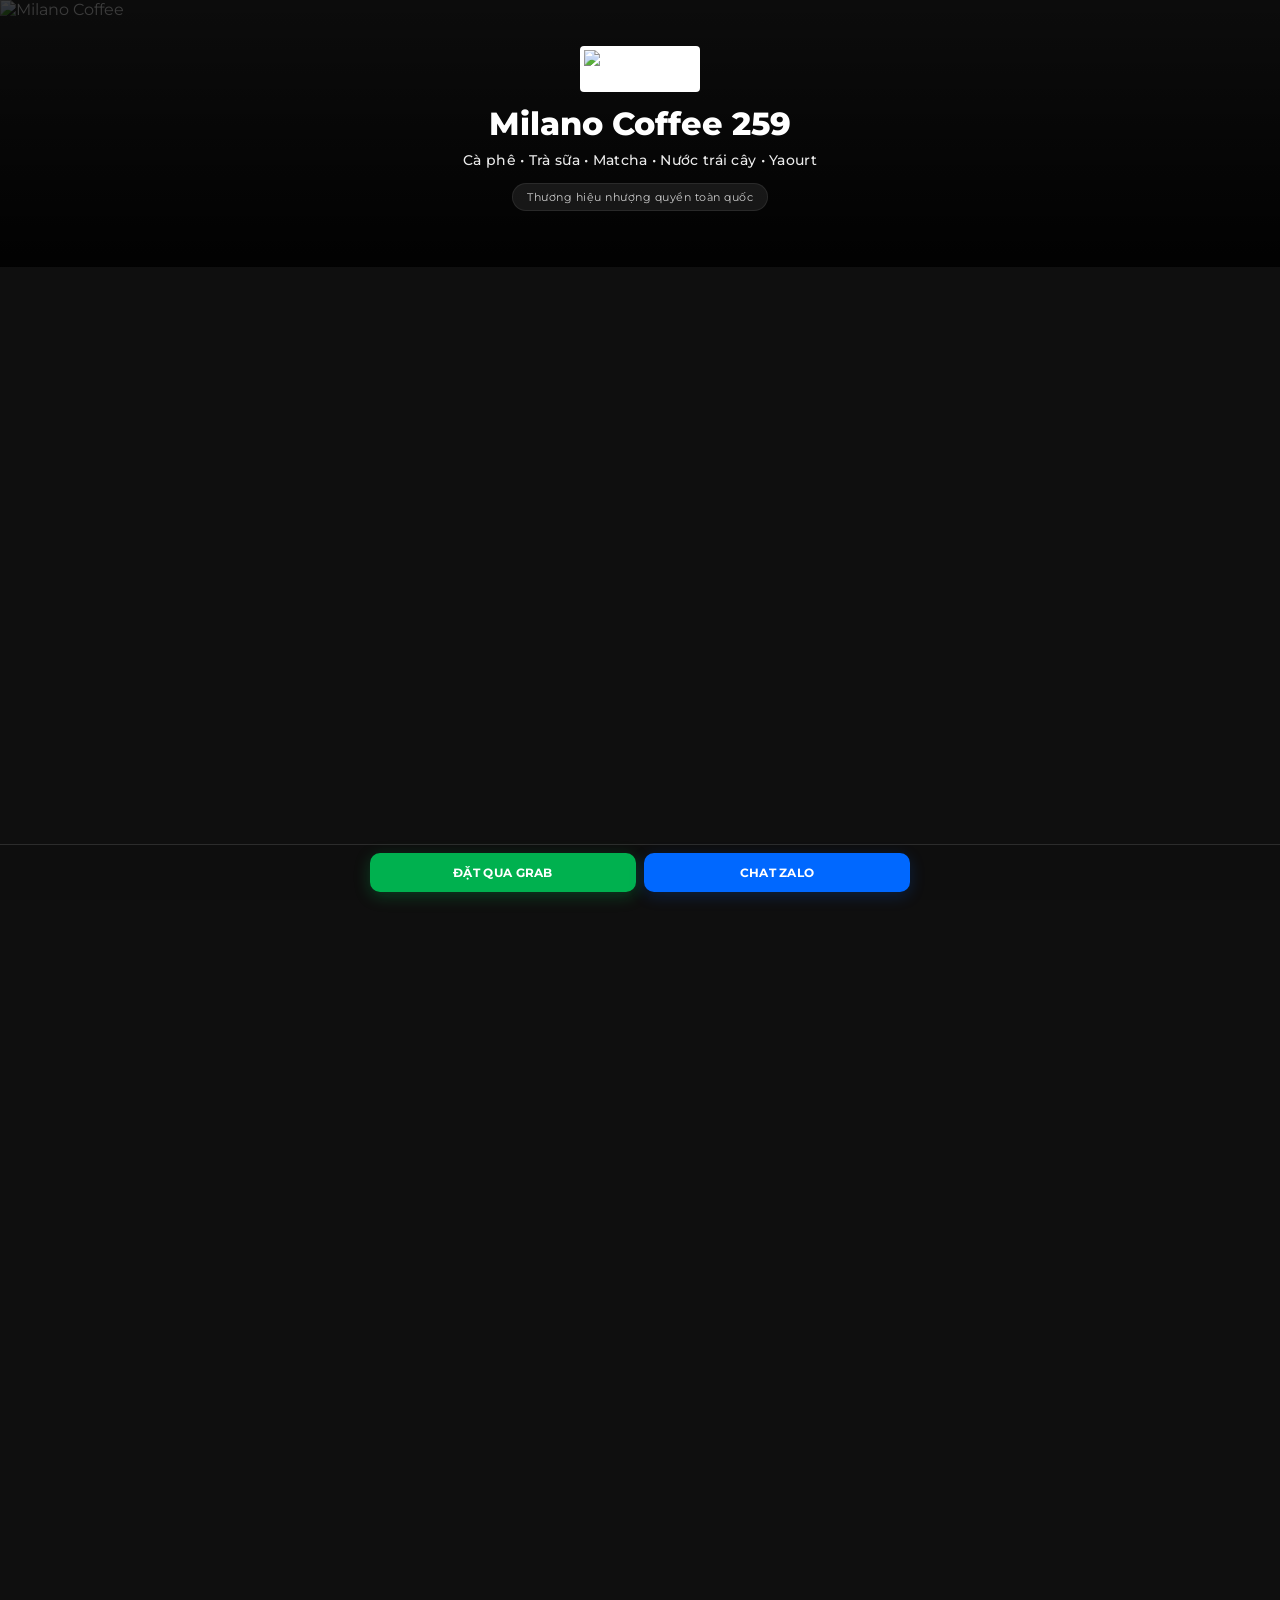
==== commit 93b7ce8f: "Update index.html" ====
--- a/index.html
+++ b/index.html
@@ -258,5 +258,6 @@
 <script src="firebase-config.js"></script>
 <script src="script.js"></script>
 
+
 </body>
 </html>
--- a/style.css
+++ b/style.css
@@ -1,548 +1,567 @@
-:root{
-    --bg:#0f0f0f;
-    --card:#1a1a1a;
-    --text:#ffffff;
-    --sub:#c2c2c2;
-    --green:#00b14f;
-    --blue:#0A84FF;
-    --line:#2c2c2c;
-}
-
-*{
-    margin:0;
-    padding:0;
-    box-sizing:border-box;
-}
-
-html{
-    scroll-behavior:smooth;
-    overflow-x:hidden;
-    width:100%;
-    max-width:100%;
-}
-
-/* ===== REVEAL DẠNG SÓNG KHI SCROLL ===== */
-.reveal{
-    opacity:0;
-    transition:opacity 0.7s cubic-bezier(0.25,0.46,0.45,0.94), transform 0.7s cubic-bezier(0.25,0.46,0.45,0.94);
-}
-.reveal-left{
-    transform:translateX(-60px);
-}
-.reveal-right{
-    transform:translateX(60px);
-}
-.reveal.visible{
-    opacity:1;
-    transform:translateX(0);
-}
-
-body{
-    background:var(--bg);
-    color:var(--text);
-    font-family:'Montserrat',sans-serif;
-    overflow-x:hidden;
-    width:100%;
-    max-width:100%;
-}
-
-img{
-    width:100%;
-    display:block;
-}
-
-button{
-    font-family:'Montserrat',sans-serif;
-}
-
-.container{
-    width:100%;
-    max-width:540px;
-    margin:auto;
-    padding:16px;
-}
-
-/* ===== HERO ===== */
-.hero{
-    position:relative;
-    min-height:auto;
-    padding:30px 0 40px;
-    display:flex;
-    align-items:center;
-    overflow:hidden;
-}
-
-.hero-bg{
-    position:absolute;
-    inset:0;
-}
-
-.hero-bg img{
-    width:100%;
-    height:100%;
-    object-fit:cover;
-    filter:brightness(.3);
-}
-
-.hero-overlay{
-    position:absolute;
-    inset:0;
-    background:linear-gradient(to bottom,rgba(0,0,0,.2),rgba(0,0,0,.9));
-}
-
-.hero-content{
-    position:relative;
-    z-index:2;
-    text-align:center;
-}
-
-.logo{
-    width:120px;
-    background:#fff;
-    padding:4px;
-    margin:0 auto 14px;
-    border-radius:4px;
-}
-
-h1{
-    font-size:32px;
-    line-height:1.1;
-    margin-bottom:10px;
-    font-weight:800;
-}
-
-.hero-text{
-    color:#ebebeb;
-    margin-bottom:14px;
-    font-size:14px;
-    font-weight:500;
-    letter-spacing:0.3px;
-}
-
-.hero-badge{
-    display:inline-block;
-    padding:6px 14px;
-    border-radius:999px;
-    background:rgba(255,255,255,.08);
-    border:1px solid rgba(255,255,255,.08);
-    font-size:11px;
-    color:#ccc;
-    letter-spacing:0.5px;
-}
-
-/* ===== SECTION ===== */
-.section{
-    padding:40px 0;
-}
-
-.section-compact{
-    padding:24px 0;
-}
-
-.section-title{
-    font-size:24px;
-    margin-bottom:16px;
-    font-weight:800;
-}
-
-.section-title-sm{
-    font-size:16px;
-    margin-bottom:14px;
-    font-weight:700;
-    color:var(--sub);
-    letter-spacing:0.3px;
-}
-
-.section-desc{
-    color:var(--sub);
-    line-height:1.7;
-    margin-bottom:20px;
-    font-size:14px;
-}
-
-/* ===== GALLERY CAROUSEL NGANG ===== */
-.gallery-scroll{
-    display:flex;
-    gap:0;
-    overflow-x:auto;
-    scroll-snap-type:x mandatory;
-    -webkit-overflow-scrolling:touch;
-    padding:12px 0;
-    scrollbar-width:none;
-    scroll-padding:0 50%;
-}
-.gallery-scroll::-webkit-scrollbar{
-    display:none;
-}
-.gallery-item{
-    flex:0 0 70%;
-    scroll-snap-align:center;
-    padding:0 6px;
-}
-.gallery-item-inner{
-    background:var(--card);
-    border:1px solid var(--line);
-    border-radius:20px;
-    overflow:hidden;
-    transition:transform 0.3s, opacity 0.3s;
-}
-.gallery-item img{
-    width:100%;
-    height:400px;
-    object-fit:cover;
-    display:block;
-}
-.gallery-item-caption{
-    padding:12px 14px 14px;
-    font-size:13px;
-    color:var(--sub);
-    line-height:1.4;
-    font-weight:500;
-    text-align:center;
-}
-.gallery-empty{
-    width:100%;
-    text-align:center;
-    padding:40px 0;
-    color:var(--sub);
-    font-size:14px;
-}
-@media(max-width:420px){
-    .gallery-item{
-        flex:0 0 80%;
-    }
-    .gallery-item img{
-        height:320px;
-    }
-}
-
-/* ===== PRICE ===== */
-.price{
-    color:var(--green);
-    font-weight:700;
-    font-size:14px;
-    margin-bottom:4px;
-}
-
-/* ===== CARD ===== */
-.card{
-    background:var(--card);
-    border:1px solid var(--line);
-    border-radius:20px;
-    overflow:hidden;
-    margin-bottom:18px;
-}
-
-.card img{
-    height:240px;
-    object-fit:cover;
-}
-
-.card-content{
-    padding:18px;
-}
-
-.card-content h3{
-    margin-bottom:8px;
-    font-size:18px;
-}
-
-.card-content p{
-    line-height:1.7;
-    color:var(--sub);
-}
-
-/* ===== INFO CARD ===== */
-.info-card{
-    background:var(--card);
-    border:1px solid var(--line);
-    border-radius:20px;
-    padding:18px 20px;
-}
-
-.info-item{
-    margin-bottom:14px;
-    line-height:1.7;
-    font-size:14px;
-    color:var(--sub);
-}
-
-.info-item strong{
-    color:var(--text);
-}
-
-.info-row{
-    display:flex;
-    justify-content:space-between;
-    align-items:center;
-    padding:10px 0;
-    border-bottom:1px solid var(--line);
-    font-size:14px;
-    gap:12px;
-}
-
-.info-row:last-of-type{
-    border-bottom:none;
-}
-
-.info-label{
-    color:var(--sub);
-    font-size:12px;
-    font-weight:600;
-    flex-shrink:0;
-}
-
-.info-row a{
-    color:var(--blue);
-    text-decoration:none;
-    font-weight:600;
-}
-
-.info-row span:last-child{
-    text-align:right;
-    color:var(--text);
-}
-
-/* ===== MAP ===== */
-.map{
-    margin-top:16px;
-    overflow:hidden;
-    border-radius:16px;
-    border:1px solid var(--line);
-}
-
-.map iframe{
-    width:100%;
-    height:220px;
-    border:none;
-}
-
-/* ===== MENU LIST (giống Grab) ===== */
-.menu-grid{
-    display:flex;
-    flex-direction:column;
-    gap:12px;
-}
-
-.menu-list-item{
-    display:flex;
-    gap:14px;
-    background:var(--card);
-    border:1px solid var(--line);
-    border-radius:16px;
-    padding:12px;
-    align-items:center;
-    opacity:0;
-    transform:translateX(-40px);
-    transition:opacity 0.5s cubic-bezier(0.25,0.46,0.45,0.94), transform 0.5s cubic-bezier(0.25,0.46,0.45,0.94);
-}
-
-.menu-list-item.visible{
-    opacity:1;
-    transform:translateX(0);
-}
-
-.menu-list-item:active{
-    transform:scale(0.98);
-}
-
-.menu-list-img{
-    width:80px;
-    height:80px;
-    flex-shrink:0;
-    border-radius:12px;
-    overflow:hidden;
-}
-
-.menu-list-img img{
-    width:100%;
-    height:100%;
-    object-fit:cover;
-    aspect-ratio:1/1;
-}
-
-.menu-list-info{
-    flex:1;
-    min-width:0;
-}
-
-.menu-list-name{
-    font-size:15px;
-    font-weight:700;
-    margin-bottom:3px;
-}
-
-.menu-list-desc{
-    font-size:12px;
-    color:var(--sub);
-    line-height:1.4;
-    margin-bottom:6px;
-    display:-webkit-box;
-    -webkit-line-clamp:1;
-    -webkit-box-orient:vertical;
-    overflow:hidden;
-}
-
-.menu-list-price{
-    font-size:14px;
-    font-weight:700;
-    color:var(--green);
-}
-
-/* ===== MENU CTA ===== */
-.menu-cta{
-    text-align:center;
-    margin-top:24px;
-}
-
-.btn{
-    border:none;
-    border-radius:999px;
-    padding:14px 24px;
-    font-size:14px;
-    font-weight:700;
-    cursor:pointer;
-    transition:.2s;
-    display:inline-block;
-}
-
-.btn:active{
-    transform:scale(.97);
-}
-
-.btn-grab{
-    background:var(--green);
-    color:#fff;
-    box-shadow:0 8px 24px rgba(0,177,79,.3);
-}
-
-/* ===== TRUST CARD ===== */
-.trust-card{
-    background:var(--card);
-    border:1px solid var(--line);
-    border-radius:18px;
-    overflow:hidden;
-    padding:10px;
-    transition:transform 0.2s;
-}
-
-.trust-card:active{
-    transform:scale(0.98);
-}
-
-.trust-card img{
-    width:100%;
-    height:auto;
-    border-radius:14px;
-    display:block;
-}
-
-/* ===== DIRECTION LINK ===== */
-.direction-link{
-    color:var(--blue);
-    text-decoration:none;
-    font-size:13px;
-    font-weight:600;
-    display:inline-flex;
-    align-items:center;
-    gap:4px;
-    padding:6px 14px;
-    background:rgba(10,132,255,0.1);
-    border-radius:999px;
-    transition:background 0.2s;
-}
-.direction-link:hover{
-    background:rgba(10,132,255,0.2);
-}
-.direction-icon{
-    font-size:16px;
-}
-
-/* ===== STICKY BAR ===== */
-.sticky{
-    position:fixed;
-    bottom:0;
-    left:0;
-    right:0;
-    z-index:9999;
-    background:rgba(15,15,15,0.92);
-    backdrop-filter:blur(12px);
-    -webkit-backdrop-filter:blur(12px);
-    border-top:1px solid var(--line);
-    padding:8px 12px;
-    padding-bottom:calc(8px + env(safe-area-inset-bottom, 8px));
-}
-.sticky-wrap{
-    max-width:540px;
-    margin:0 auto;
-    display:flex;
-    gap:8px;
-}
-.sticky-btn{
-    flex:1;
-    min-width:0;
-    border:none;
-    border-radius:10px;
-    padding:12px 6px;
-    font-size:12px;
-    font-weight:700;
-    cursor:pointer;
-    transition:transform 0.2s, opacity 0.2s;
-    text-align:center;
-    letter-spacing:0.3px;
-    white-space:nowrap;
-}
-.sticky-btn:active{
-    transform:scale(0.97);
-}
-.sticky-grab{
-    background:var(--green);
-    color:#fff;
-    box-shadow:0 4px 16px rgba(0,177,79,.3);
-}
-.sticky-zalo{
-    background:#0068FF;
-    color:#fff;
-    box-shadow:0 4px 16px rgba(0,104,255,.2);
-}
-.footer-space{
-    height:72px;
-}
-
-/* ===== RESPONSIVE ===== */
-@media(max-width:420px){
-    h1{
-        font-size:26px;
-    }
-    .logo{
-        width:100px;
-    }
-    .menu-grid{
-        gap:10px;
-    }
-    .menu-list-item{
-        padding:10px;
-        gap:12px;
-    }
-    .menu-list-img{
-        width:64px;
-        height:64px;
-    }
-    .menu-list-name{
-        font-size:14px;
-    }
-    .menu-list-desc{
-        font-size:11px;
-    }
-    .menu-list-price{
-        font-size:13px;
-    }
-    .info-row{
-        flex-direction:column;
-        align-items:flex-start;
-        gap:4px;
-    }
-    .info-row span:last-child{
-        text-align:left;
-    }
-}
+:root{
+    --bg:#0f0f0f;
+    --card:#1a1a1a;
+    --text:#ffffff;
+    --sub:#c2c2c2;
+    --green:#00b14f;
+    --blue:#0A84FF;
+    --line:#2c2c2c;
+}
+
+*{
+    margin:0;
+    padding:0;
+    box-sizing:border-box;
+}
+
+html{
+    scroll-behavior:smooth;
+    overflow-x:hidden;
+    width:100%;
+    max-width:100%;
+}
+
+/* ===== REVEAL DẠNG SÓNG KHI SCROLL ===== */
+.reveal{
+    opacity:0;
+    transition:opacity 0.7s cubic-bezier(0.25,0.46,0.45,0.94), transform 0.7s cubic-bezier(0.25,0.46,0.45,0.94);
+}
+.reveal-left{
+    transform:translateX(-60px);
+}
+.reveal-right{
+    transform:translateX(60px);
+}
+.reveal.visible{
+    opacity:1;
+    transform:translateX(0);
+}
+
+body{
+    background:var(--bg);
+    color:var(--text);
+    font-family:'Montserrat',sans-serif;
+    overflow-x:hidden;
+    width:100%;
+    max-width:100%;
+}
+
+img{
+    width:100%;
+    display:block;
+}
+
+button{
+    font-family:'Montserrat',sans-serif;
+}
+
+.container{
+    width:100%;
+    max-width:540px;
+    margin:auto;
+    padding:16px;
+}
+
+/* ===== HERO ===== */
+.hero{
+    position:relative;
+    min-height:auto;
+    padding:30px 0 40px;
+    display:flex;
+    align-items:center;
+    overflow:hidden;
+}
+
+.hero-bg{
+    position:absolute;
+    inset:0;
+}
+
+.hero-bg img{
+    width:100%;
+    height:100%;
+    object-fit:cover;
+    filter:brightness(.3);
+}
+
+.hero-overlay{
+    position:absolute;
+    inset:0;
+    background:linear-gradient(to bottom,rgba(0,0,0,.2),rgba(0,0,0,.9));
+}
+
+.hero-content{
+    position:relative;
+    z-index:2;
+    text-align:center;
+}
+
+.logo{
+    width:120px;
+    background:#fff;
+    padding:4px;
+    margin:0 auto 14px;
+    border-radius:4px;
+}
+
+h1{
+    font-size:32px;
+    line-height:1.1;
+    margin-bottom:10px;
+    font-weight:800;
+}
+
+.hero-text{
+    color:#ebebeb;
+    margin-bottom:14px;
+    font-size:14px;
+    font-weight:500;
+    letter-spacing:0.3px;
+}
+
+.hero-badge{
+    display:inline-block;
+    padding:6px 14px;
+    border-radius:999px;
+    background:rgba(255,255,255,.08);
+    border:1px solid rgba(255,255,255,.08);
+    font-size:11px;
+    color:#ccc;
+    letter-spacing:0.5px;
+}
+
+/* ===== SECTION ===== */
+.section{
+    padding:40px 0;
+}
+
+.section-compact{
+    padding:24px 0;
+}
+
+.section-title{
+    font-size:24px;
+    margin-bottom:16px;
+    font-weight:800;
+}
+
+.section-title-sm{
+    font-size:16px;
+    margin-bottom:14px;
+    font-weight:700;
+    color:var(--sub);
+    letter-spacing:0.3px;
+}
+
+.section-desc{
+    color:var(--sub);
+    line-height:1.7;
+    margin-bottom:20px;
+    font-size:14px;
+}
+
+/* ===== GALLERY CAROUSEL NGANG ===== */
+.gallery-scroll{
+    display:flex;
+    gap:0;
+    overflow-x:auto;
+    scroll-snap-type:x mandatory;
+    -webkit-overflow-scrolling:touch;
+    padding:12px 0;
+    scrollbar-width:none;
+    scroll-padding:0 50%;
+}
+.gallery-scroll::-webkit-scrollbar{
+    display:none;
+}
+.gallery-item{
+    flex:0 0 70%;
+    scroll-snap-align:center;
+    padding:0 6px;
+}
+.gallery-item-inner{
+    background:var(--card);
+    border:1px solid var(--line);
+    border-radius:20px;
+    overflow:hidden;
+    transition:transform 0.3s, opacity 0.3s;
+}
+.gallery-item img{
+    width:100%;
+    height:400px;
+    object-fit:cover;
+    display:block;
+}
+.gallery-item-caption{
+    padding:12px 14px 14px;
+    font-size:13px;
+    color:var(--sub);
+    line-height:1.4;
+    font-weight:500;
+    text-align:center;
+}
+.gallery-empty{
+    width:100%;
+    text-align:center;
+    padding:40px 0;
+    color:var(--sub);
+    font-size:14px;
+}
+@media(max-width:420px){
+    .gallery-item{
+        flex:0 0 80%;
+    }
+    .gallery-item img{
+        height:320px;
+    }
+}
+
+/* ===== PRICE ===== */
+.price{
+    color:var(--green);
+    font-weight:700;
+    font-size:14px;
+    margin-bottom:4px;
+}
+
+/* ===== CARD ===== */
+.card{
+    background:var(--card);
+    border:1px solid var(--line);
+    border-radius:20px;
+    overflow:hidden;
+    margin-bottom:18px;
+}
+
+.card img{
+    height:240px;
+    object-fit:cover;
+}
+
+.card-content{
+    padding:18px;
+}
+
+.card-content h3{
+    margin-bottom:8px;
+    font-size:18px;
+}
+
+.card-content p{
+    line-height:1.7;
+    color:var(--sub);
+}
+
+/* ===== INFO CARD ===== */
+.info-card{
+    background:var(--card);
+    border:1px solid var(--line);
+    border-radius:20px;
+    padding:18px 20px;
+}
+
+.info-item{
+    margin-bottom:14px;
+    line-height:1.7;
+    font-size:14px;
+    color:var(--sub);
+}
+
+.info-item strong{
+    color:var(--text);
+}
+
+.info-row{
+    display:flex;
+    justify-content:space-between;
+    align-items:center;
+    padding:10px 0;
+    border-bottom:1px solid var(--line);
+    font-size:14px;
+    gap:12px;
+}
+
+.info-row:last-of-type{
+    border-bottom:none;
+}
+
+.info-label{
+    color:var(--sub);
+    font-size:12px;
+    font-weight:600;
+    flex-shrink:0;
+}
+
+.info-row a{
+    color:var(--blue);
+    text-decoration:none;
+    font-weight:600;
+}
+
+.info-row span:last-child{
+    text-align:right;
+    color:var(--text);
+}
+
+/* ===== MAP ===== */
+.map{
+    margin-top:16px;
+    overflow:hidden;
+    border-radius:16px;
+    border:1px solid var(--line);
+}
+
+.map iframe{
+    width:100%;
+    height:220px;
+    border:none;
+}
+
+/* ===== MENU LIST (giống Grab) - FIX ===== */
+.menu-grid{
+    display:flex;
+    flex-direction:column;
+    gap:12px;
+    min-height:200px; /* Đảm bảo luôn có chiều cao */
+}
+
+.menu-list-item{
+    display:flex !important; /* Force hiển thị */
+    gap:14px;
+    background:var(--card);
+    border:1px solid var(--line);
+    border-radius:16px;
+    padding:12px;
+    align-items:center;
+    opacity:1 !important; /* Force hiển thị */
+    transform:none !important; /* Bỏ hiệu ứng nếu bị lỗi */
+    transition:opacity 0.5s cubic-bezier(0.25,0.46,0.45,0.94), transform 0.5s cubic-bezier(0.25,0.46,0.45,0.94);
+}
+
+.menu-list-item.visible{
+    opacity:1;
+    transform:translateX(0);
+}
+
+.menu-list-item:active{
+    transform:scale(0.98);
+}
+
+.menu-list-img{
+    width:80px;
+    height:80px;
+    flex-shrink:0;
+    border-radius:12px;
+    overflow:hidden;
+    background:#1a1a1a; /* Fallback */
+}
+
+.menu-list-img img{
+    width:100%;
+    height:100%;
+    object-fit:cover;
+    aspect-ratio:1/1;
+}
+
+.menu-list-info{
+    flex:1;
+    min-width:0;
+}
+
+.menu-list-name{
+    font-size:15px;
+    font-weight:700;
+    margin-bottom:3px;
+    color:#fff;
+}
+
+.menu-list-desc{
+    font-size:12px;
+    color:var(--sub);
+    line-height:1.4;
+    margin-bottom:6px;
+    display:-webkit-box;
+    -webkit-line-clamp:1;
+    -webkit-box-orient:vertical;
+    overflow:hidden;
+}
+
+.menu-list-price{
+    font-size:14px;
+    font-weight:700;
+    color:var(--green);
+}
+
+/* ===== MENU CTA ===== */
+.menu-cta{
+    text-align:center;
+    margin-top:24px;
+}
+
+.btn{
+    border:none;
+    border-radius:999px;
+    padding:14px 24px;
+    font-size:14px;
+    font-weight:700;
+    cursor:pointer;
+    transition:.2s;
+    display:inline-block;
+}
+
+.btn:active{
+    transform:scale(.97);
+}
+
+.btn-grab{
+    background:var(--green);
+    color:#fff;
+    box-shadow:0 8px 24px rgba(0,177,79,.3);
+}
+
+/* ===== TRUST CARD ===== */
+.trust-card{
+    background:var(--card);
+    border:1px solid var(--line);
+    border-radius:18px;
+    overflow:hidden;
+    padding:10px;
+    transition:transform 0.2s;
+}
+
+.trust-card:active{
+    transform:scale(0.98);
+}
+
+.trust-card img{
+    width:100%;
+    height:auto;
+    border-radius:14px;
+    display:block;
+}
+
+/* ===== DIRECTION LINK ===== */
+.direction-link{
+    color:var(--blue);
+    text-decoration:none;
+    font-size:13px;
+    font-weight:600;
+    display:inline-flex;
+    align-items:center;
+    gap:4px;
+    padding:6px 14px;
+    background:rgba(10,132,255,0.1);
+    border-radius:999px;
+    transition:background 0.2s;
+}
+.direction-link:hover{
+    background:rgba(10,132,255,0.2);
+}
+.direction-icon{
+    font-size:16px;
+}
+
+/* ===== STICKY BAR ===== */
+.sticky{
+    position:fixed;
+    bottom:0;
+    left:0;
+    right:0;
+    z-index:9999;
+    background:rgba(15,15,15,0.92);
+    backdrop-filter:blur(12px);
+    -webkit-backdrop-filter:blur(12px);
+    border-top:1px solid var(--line);
+    padding:8px 12px;
+    padding-bottom:calc(8px + env(safe-area-inset-bottom, 8px));
+}
+.sticky-wrap{
+    max-width:540px;
+    margin:0 auto;
+    display:flex;
+    gap:8px;
+}
+.sticky-btn{
+    flex:1;
+    min-width:0;
+    border:none;
+    border-radius:10px;
+    padding:12px 6px;
+    font-size:12px;
+    font-weight:700;
+    cursor:pointer;
+    transition:transform 0.2s, opacity 0.2s;
+    text-align:center;
+    letter-spacing:0.3px;
+    white-space:nowrap;
+}
+.sticky-btn:active{
+    transform:scale(0.97);
+}
+.sticky-grab{
+    background:var(--green);
+    color:#fff;
+    box-shadow:0 4px 16px rgba(0,177,79,.3);
+}
+.sticky-zalo{
+    background:#0068FF;
+    color:#fff;
+    box-shadow:0 4px 16px rgba(0,104,255,.2);
+}
+.footer-space{
+    height:72px;
+}
+
+/* Loading animation */
+@keyframes spin {
+    to { transform: rotate(360deg); }
+}
+
+.menu-loading {
+    display:inline-block;
+    width:40px;
+    height:40px;
+    border:3px solid #2c2c2c;
+    border-top-color:#00b14f;
+    border-radius:50%;
+    animation:spin 0.8s linear infinite;
+    margin-bottom:12px;
+}
+
+/* ===== RESPONSIVE ===== */
+@media(max-width:420px){
+    h1{
+        font-size:26px;
+    }
+    .logo{
+        width:100px;
+    }
+    .menu-grid{
+        gap:10px;
+    }
+    .menu-list-item{
+        padding:10px;
+        gap:12px;
+    }
+    .menu-list-img{
+        width:64px;
+        height:64px;
+    }
+    .menu-list-name{
+        font-size:14px;
+    }
+    .menu-list-desc{
+        font-size:11px;
+    }
+    .menu-list-price{
+        font-size:13px;
+    }
+    .info-row{
+        flex-direction:column;
+        align-items:flex-start;
+        gap:4px;
+    }
+    .info-row span:last-child{
+        text-align:left;
+    }
+}
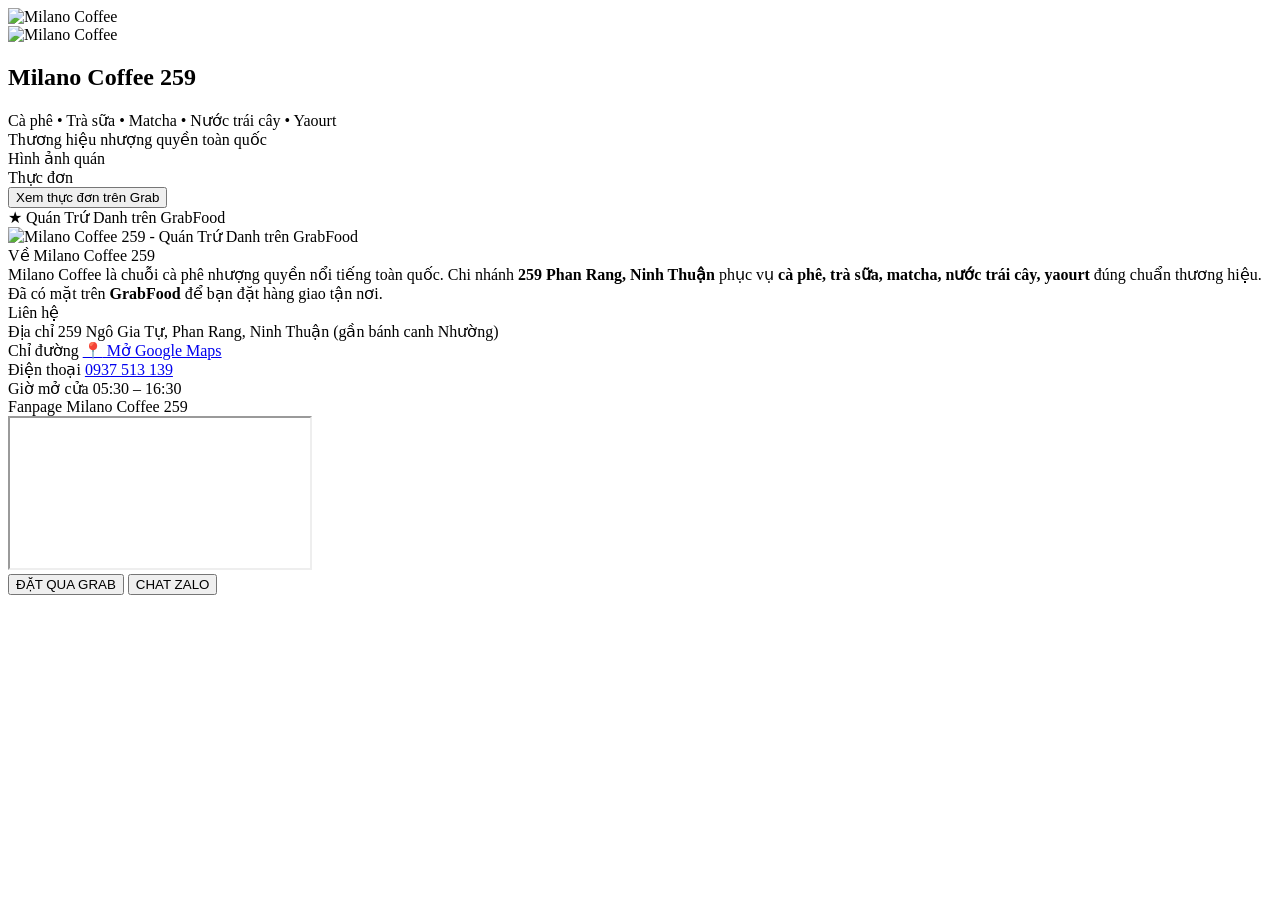
==== commit 497755a6: "Update index.html" ====
--- a/index.html
+++ b/index.html
@@ -70,7 +70,7 @@
 
 <link href="https://fonts.googleapis.com/css2?family=Montserrat:wght@400;500;600;700;800&display=swap" rel="stylesheet">
 
-<link rel="stylesheet" href="style.css">
+
 
 <!-- Firebase SDK -->
 <script src="https://www.gstatic.com/firebasejs/8.10.1/firebase-app.js"></script>
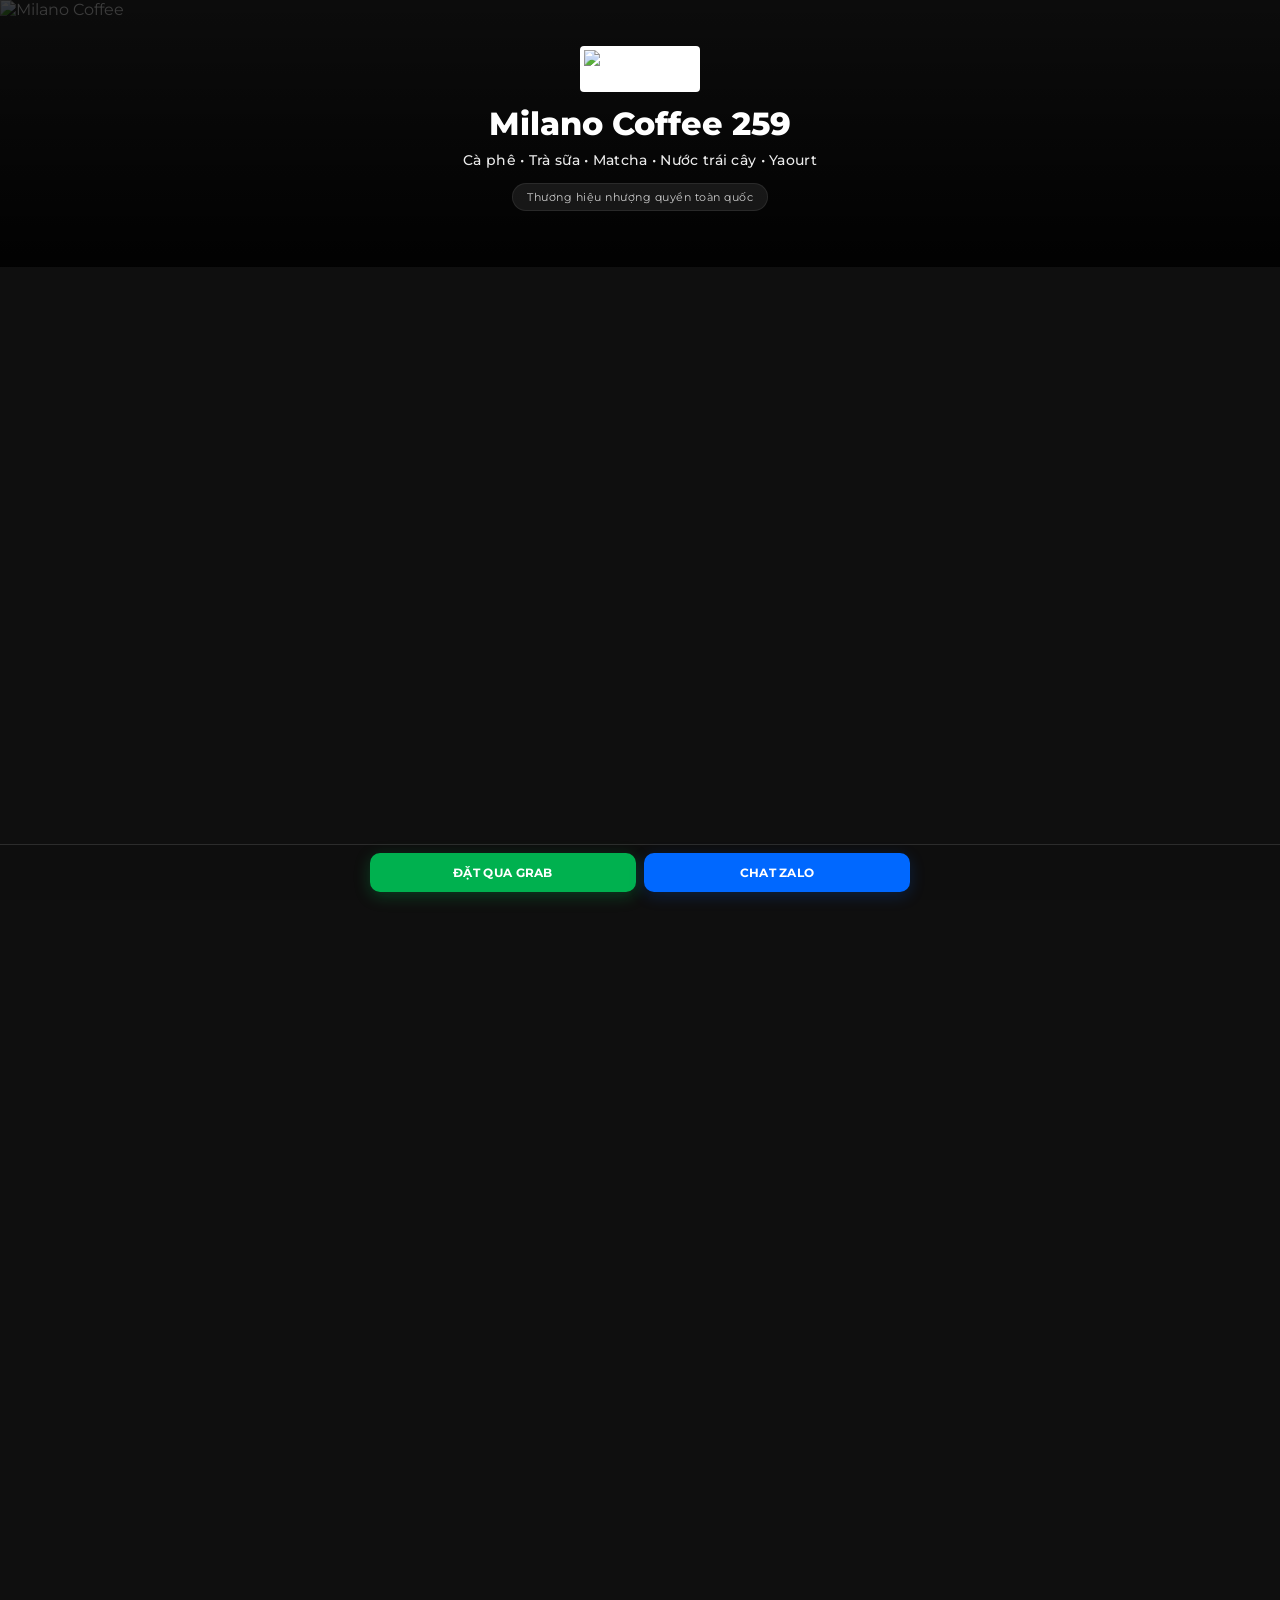
==== commit 12c7ea3e: "Update index.html" ====
--- a/index.html
+++ b/index.html
@@ -70,7 +70,7 @@
 
 <link href="https://fonts.googleapis.com/css2?family=Montserrat:wght@400;500;600;700;800&display=swap" rel="stylesheet">
 
-
+<link rel="stylesheet" href="style.css">
 
 <!-- Firebase SDK -->
 <script src="https://www.gstatic.com/firebasejs/8.10.1/firebase-app.js"></script>
@@ -258,6 +258,5 @@
 <script src="firebase-config.js"></script>
 <script src="script.js"></script>
 
-
 </body>
 </html>
--- a/style.css
+++ b/style.css
@@ -0,0 +1,567 @@
+:root{
+    --bg:#0f0f0f;
+    --card:#1a1a1a;
+    --text:#ffffff;
+    --sub:#c2c2c2;
+    --green:#00b14f;
+    --blue:#0A84FF;
+    --line:#2c2c2c;
+}
+
+*{
+    margin:0;
+    padding:0;
+    box-sizing:border-box;
+}
+
+html{
+    scroll-behavior:smooth;
+    overflow-x:hidden;
+    width:100%;
+    max-width:100%;
+}
+
+/* ===== REVEAL DẠNG SÓNG KHI SCROLL ===== */
+.reveal{
+    opacity:0;
+    transition:opacity 0.7s cubic-bezier(0.25,0.46,0.45,0.94), transform 0.7s cubic-bezier(0.25,0.46,0.45,0.94);
+}
+.reveal-left{
+    transform:translateX(-60px);
+}
+.reveal-right{
+    transform:translateX(60px);
+}
+.reveal.visible{
+    opacity:1;
+    transform:translateX(0);
+}
+
+body{
+    background:var(--bg);
+    color:var(--text);
+    font-family:'Montserrat',sans-serif;
+    overflow-x:hidden;
+    width:100%;
+    max-width:100%;
+}
+
+img{
+    width:100%;
+    display:block;
+}
+
+button{
+    font-family:'Montserrat',sans-serif;
+}
+
+.container{
+    width:100%;
+    max-width:540px;
+    margin:auto;
+    padding:16px;
+}
+
+/* ===== HERO ===== */
+.hero{
+    position:relative;
+    min-height:auto;
+    padding:30px 0 40px;
+    display:flex;
+    align-items:center;
+    overflow:hidden;
+}
+
+.hero-bg{
+    position:absolute;
+    inset:0;
+}
+
+.hero-bg img{
+    width:100%;
+    height:100%;
+    object-fit:cover;
+    filter:brightness(.3);
+}
+
+.hero-overlay{
+    position:absolute;
+    inset:0;
+    background:linear-gradient(to bottom,rgba(0,0,0,.2),rgba(0,0,0,.9));
+}
+
+.hero-content{
+    position:relative;
+    z-index:2;
+    text-align:center;
+}
+
+.logo{
+    width:120px;
+    background:#fff;
+    padding:4px;
+    margin:0 auto 14px;
+    border-radius:4px;
+}
+
+h1{
+    font-size:32px;
+    line-height:1.1;
+    margin-bottom:10px;
+    font-weight:800;
+}
+
+.hero-text{
+    color:#ebebeb;
+    margin-bottom:14px;
+    font-size:14px;
+    font-weight:500;
+    letter-spacing:0.3px;
+}
+
+.hero-badge{
+    display:inline-block;
+    padding:6px 14px;
+    border-radius:999px;
+    background:rgba(255,255,255,.08);
+    border:1px solid rgba(255,255,255,.08);
+    font-size:11px;
+    color:#ccc;
+    letter-spacing:0.5px;
+}
+
+/* ===== SECTION ===== */
+.section{
+    padding:40px 0;
+}
+
+.section-compact{
+    padding:24px 0;
+}
+
+.section-title{
+    font-size:24px;
+    margin-bottom:16px;
+    font-weight:800;
+}
+
+.section-title-sm{
+    font-size:16px;
+    margin-bottom:14px;
+    font-weight:700;
+    color:var(--sub);
+    letter-spacing:0.3px;
+}
+
+.section-desc{
+    color:var(--sub);
+    line-height:1.7;
+    margin-bottom:20px;
+    font-size:14px;
+}
+
+/* ===== GALLERY CAROUSEL NGANG ===== */
+.gallery-scroll{
+    display:flex;
+    gap:0;
+    overflow-x:auto;
+    scroll-snap-type:x mandatory;
+    -webkit-overflow-scrolling:touch;
+    padding:12px 0;
+    scrollbar-width:none;
+    scroll-padding:0 50%;
+}
+.gallery-scroll::-webkit-scrollbar{
+    display:none;
+}
+.gallery-item{
+    flex:0 0 70%;
+    scroll-snap-align:center;
+    padding:0 6px;
+}
+.gallery-item-inner{
+    background:var(--card);
+    border:1px solid var(--line);
+    border-radius:20px;
+    overflow:hidden;
+    transition:transform 0.3s, opacity 0.3s;
+}
+.gallery-item img{
+    width:100%;
+    height:400px;
+    object-fit:cover;
+    display:block;
+}
+.gallery-item-caption{
+    padding:12px 14px 14px;
+    font-size:13px;
+    color:var(--sub);
+    line-height:1.4;
+    font-weight:500;
+    text-align:center;
+}
+.gallery-empty{
+    width:100%;
+    text-align:center;
+    padding:40px 0;
+    color:var(--sub);
+    font-size:14px;
+}
+@media(max-width:420px){
+    .gallery-item{
+        flex:0 0 80%;
+    }
+    .gallery-item img{
+        height:320px;
+    }
+}
+
+/* ===== PRICE ===== */
+.price{
+    color:var(--green);
+    font-weight:700;
+    font-size:14px;
+    margin-bottom:4px;
+}
+
+/* ===== CARD ===== */
+.card{
+    background:var(--card);
+    border:1px solid var(--line);
+    border-radius:20px;
+    overflow:hidden;
+    margin-bottom:18px;
+}
+
+.card img{
+    height:240px;
+    object-fit:cover;
+}
+
+.card-content{
+    padding:18px;
+}
+
+.card-content h3{
+    margin-bottom:8px;
+    font-size:18px;
+}
+
+.card-content p{
+    line-height:1.7;
+    color:var(--sub);
+}
+
+/* ===== INFO CARD ===== */
+.info-card{
+    background:var(--card);
+    border:1px solid var(--line);
+    border-radius:20px;
+    padding:18px 20px;
+}
+
+.info-item{
+    margin-bottom:14px;
+    line-height:1.7;
+    font-size:14px;
+    color:var(--sub);
+}
+
+.info-item strong{
+    color:var(--text);
+}
+
+.info-row{
+    display:flex;
+    justify-content:space-between;
+    align-items:center;
+    padding:10px 0;
+    border-bottom:1px solid var(--line);
+    font-size:14px;
+    gap:12px;
+}
+
+.info-row:last-of-type{
+    border-bottom:none;
+}
+
+.info-label{
+    color:var(--sub);
+    font-size:12px;
+    font-weight:600;
+    flex-shrink:0;
+}
+
+.info-row a{
+    color:var(--blue);
+    text-decoration:none;
+    font-weight:600;
+}
+
+.info-row span:last-child{
+    text-align:right;
+    color:var(--text);
+}
+
+/* ===== MAP ===== */
+.map{
+    margin-top:16px;
+    overflow:hidden;
+    border-radius:16px;
+    border:1px solid var(--line);
+}
+
+.map iframe{
+    width:100%;
+    height:220px;
+    border:none;
+}
+
+/* ===== MENU LIST (giống Grab) - FIX ===== */
+.menu-grid{
+    display:flex;
+    flex-direction:column;
+    gap:12px;
+    min-height:200px; /* Đảm bảo luôn có chiều cao */
+}
+
+.menu-list-item{
+    display:flex !important; /* Force hiển thị */
+    gap:14px;
+    background:var(--card);
+    border:1px solid var(--line);
+    border-radius:16px;
+    padding:12px;
+    align-items:center;
+    opacity:1 !important; /* Force hiển thị */
+    transform:none !important; /* Bỏ hiệu ứng nếu bị lỗi */
+    transition:opacity 0.5s cubic-bezier(0.25,0.46,0.45,0.94), transform 0.5s cubic-bezier(0.25,0.46,0.45,0.94);
+}
+
+.menu-list-item.visible{
+    opacity:1;
+    transform:translateX(0);
+}
+
+.menu-list-item:active{
+    transform:scale(0.98);
+}
+
+.menu-list-img{
+    width:80px;
+    height:80px;
+    flex-shrink:0;
+    border-radius:12px;
+    overflow:hidden;
+    background:#1a1a1a; /* Fallback */
+}
+
+.menu-list-img img{
+    width:100%;
+    height:100%;
+    object-fit:cover;
+    aspect-ratio:1/1;
+}
+
+.menu-list-info{
+    flex:1;
+    min-width:0;
+}
+
+.menu-list-name{
+    font-size:15px;
+    font-weight:700;
+    margin-bottom:3px;
+    color:#fff;
+}
+
+.menu-list-desc{
+    font-size:12px;
+    color:var(--sub);
+    line-height:1.4;
+    margin-bottom:6px;
+    display:-webkit-box;
+    -webkit-line-clamp:1;
+    -webkit-box-orient:vertical;
+    overflow:hidden;
+}
+
+.menu-list-price{
+    font-size:14px;
+    font-weight:700;
+    color:var(--green);
+}
+
+/* ===== MENU CTA ===== */
+.menu-cta{
+    text-align:center;
+    margin-top:24px;
+}
+
+.btn{
+    border:none;
+    border-radius:999px;
+    padding:14px 24px;
+    font-size:14px;
+    font-weight:700;
+    cursor:pointer;
+    transition:.2s;
+    display:inline-block;
+}
+
+.btn:active{
+    transform:scale(.97);
+}
+
+.btn-grab{
+    background:var(--green);
+    color:#fff;
+    box-shadow:0 8px 24px rgba(0,177,79,.3);
+}
+
+/* ===== TRUST CARD ===== */
+.trust-card{
+    background:var(--card);
+    border:1px solid var(--line);
+    border-radius:18px;
+    overflow:hidden;
+    padding:10px;
+    transition:transform 0.2s;
+}
+
+.trust-card:active{
+    transform:scale(0.98);
+}
+
+.trust-card img{
+    width:100%;
+    height:auto;
+    border-radius:14px;
+    display:block;
+}
+
+/* ===== DIRECTION LINK ===== */
+.direction-link{
+    color:var(--blue);
+    text-decoration:none;
+    font-size:13px;
+    font-weight:600;
+    display:inline-flex;
+    align-items:center;
+    gap:4px;
+    padding:6px 14px;
+    background:rgba(10,132,255,0.1);
+    border-radius:999px;
+    transition:background 0.2s;
+}
+.direction-link:hover{
+    background:rgba(10,132,255,0.2);
+}
+.direction-icon{
+    font-size:16px;
+}
+
+/* ===== STICKY BAR ===== */
+.sticky{
+    position:fixed;
+    bottom:0;
+    left:0;
+    right:0;
+    z-index:9999;
+    background:rgba(15,15,15,0.92);
+    backdrop-filter:blur(12px);
+    -webkit-backdrop-filter:blur(12px);
+    border-top:1px solid var(--line);
+    padding:8px 12px;
+    padding-bottom:calc(8px + env(safe-area-inset-bottom, 8px));
+}
+.sticky-wrap{
+    max-width:540px;
+    margin:0 auto;
+    display:flex;
+    gap:8px;
+}
+.sticky-btn{
+    flex:1;
+    min-width:0;
+    border:none;
+    border-radius:10px;
+    padding:12px 6px;
+    font-size:12px;
+    font-weight:700;
+    cursor:pointer;
+    transition:transform 0.2s, opacity 0.2s;
+    text-align:center;
+    letter-spacing:0.3px;
+    white-space:nowrap;
+}
+.sticky-btn:active{
+    transform:scale(0.97);
+}
+.sticky-grab{
+    background:var(--green);
+    color:#fff;
+    box-shadow:0 4px 16px rgba(0,177,79,.3);
+}
+.sticky-zalo{
+    background:#0068FF;
+    color:#fff;
+    box-shadow:0 4px 16px rgba(0,104,255,.2);
+}
+.footer-space{
+    height:72px;
+}
+
+/* Loading animation */
+@keyframes spin {
+    to { transform: rotate(360deg); }
+}
+
+.menu-loading {
+    display:inline-block;
+    width:40px;
+    height:40px;
+    border:3px solid #2c2c2c;
+    border-top-color:#00b14f;
+    border-radius:50%;
+    animation:spin 0.8s linear infinite;
+    margin-bottom:12px;
+}
+
+/* ===== RESPONSIVE ===== */
+@media(max-width:420px){
+    h1{
+        font-size:26px;
+    }
+    .logo{
+        width:100px;
+    }
+    .menu-grid{
+        gap:10px;
+    }
+    .menu-list-item{
+        padding:10px;
+        gap:12px;
+    }
+    .menu-list-img{
+        width:64px;
+        height:64px;
+    }
+    .menu-list-name{
+        font-size:14px;
+    }
+    .menu-list-desc{
+        font-size:11px;
+    }
+    .menu-list-price{
+        font-size:13px;
+    }
+    .info-row{
+        flex-direction:column;
+        align-items:flex-start;
+        gap:4px;
+    }
+    .info-row span:last-child{
+        text-align:left;
+    }
+}
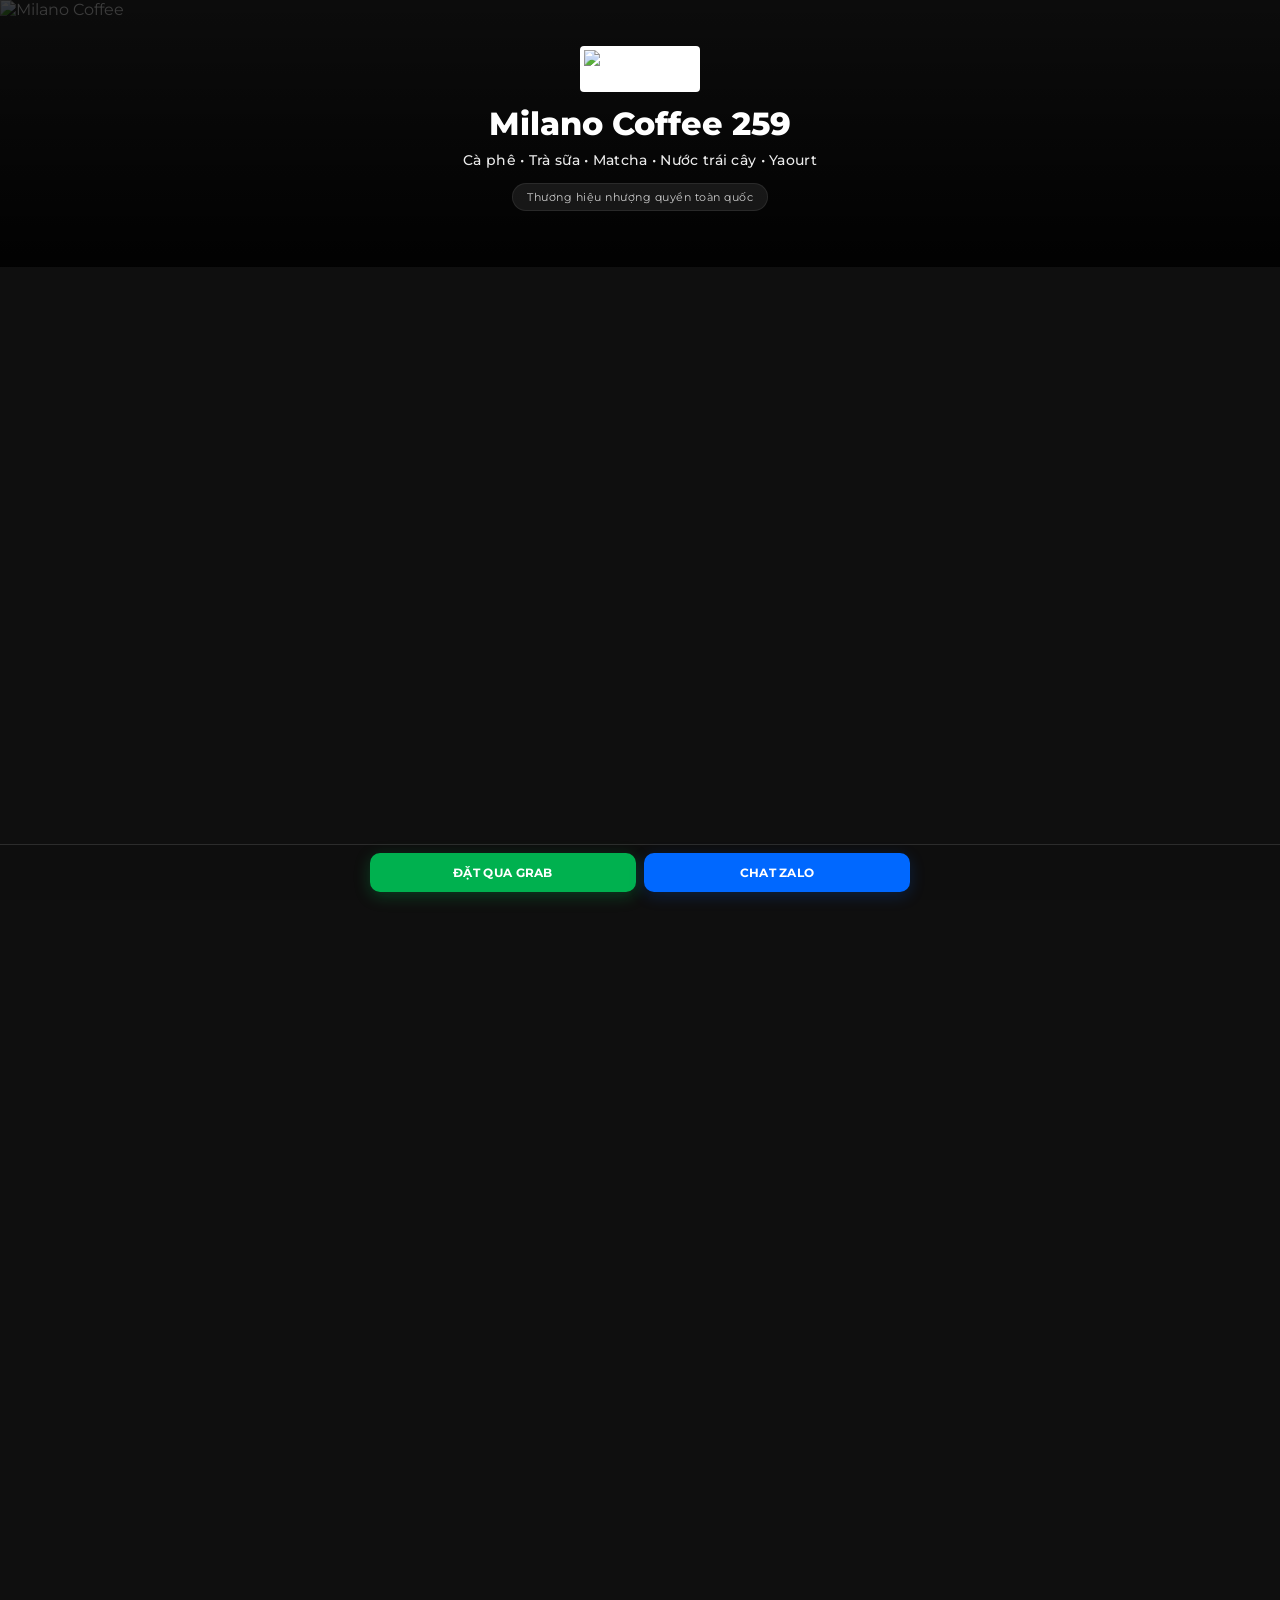
==== commit 8db5c6d4: "Add files via upload" ====
--- a/index.html
+++ b/index.html
@@ -70,7 +70,7 @@
 
 <link href="https://fonts.googleapis.com/css2?family=Montserrat:wght@400;500;600;700;800&display=swap" rel="stylesheet">
 
-<link rel="stylesheet" href="style.css">
+<link rel="stylesheet" href="style.css?v=5">
 
 <!-- Firebase SDK -->
 <script src="https://www.gstatic.com/firebasejs/8.10.1/firebase-app.js"></script>
@@ -81,7 +81,7 @@
 <body>
 
 <!-- HERO - gọn nhẹ -->
-<section class="hero" aria-label="Giới thiệu Milano Coffee 259">
+<section class="hero reveal-scale visible" aria-label="Giới thiệu Milano Coffee 259">
 
     <div class="hero-bg">
         <img src="https://images.unsplash.com/photo-1495474472287-4d71bcdd2085?q=80&w=1400&auto=format&fit=crop" alt="Milano Coffee" loading="eager">
@@ -111,10 +111,10 @@
 </section>
 
 <!-- GALLERY ẢNH QUÁN - dạng TikTok cuộn ngang -->
-<section class="section section-compact reveal reveal-left" aria-label="Hình ảnh quán">
-    <div class="container">
-
-        <div class="section-title-sm">
+<section class="section section-compact reveal-left" aria-label="Hình ảnh quán">
+    <div class="container">
+
+        <div class="section-title-sm reveal">
             Hình ảnh quán
         </div>
 
@@ -126,10 +126,10 @@
 </section>
 
 <!-- MENU - lên trên cùng -->
-<section class="section reveal reveal-right" aria-label="Thực đơn">
-    <div class="container">
-
-        <div class="section-title">
+<section class="section reveal" aria-label="Thực đơn">
+    <div class="container">
+
+        <div class="section-title reveal">
             Thực đơn
         </div>
 
@@ -147,14 +147,14 @@
 </section>
 
 <!-- GRAB TRUST - ảnh Trứ Danh -->
-<section class="section section-compact reveal reveal-left" aria-label="Danh tiếng trên Grab">
-    <div class="container">
-
-        <div class="section-title-sm">
+<section class="section section-compact reveal-right" aria-label="Danh tiếng trên Grab">
+    <div class="container">
+
+        <div class="section-title-sm reveal">
             &#9733; Quán Trứ Danh trên GrabFood
         </div>
 
-        <div class="trust-card" onclick="handleAction('grab')" style="cursor:pointer;" role="button" tabindex="0" aria-label="Đặt đồ uống qua Grab">
+        <div class="trust-card reveal" onclick="handleAction('grab')" style="cursor:pointer;" role="button" tabindex="0" aria-label="Đặt đồ uống qua Grab">
             <img
                 src="https://raw.githubusercontent.com/Google-milanocoffee/259/main/anh/z7996765141710_0ef741eea1d5757f329a1b18e30b41c5.jpg"
                 alt="Milano Coffee 259 - Quán Trứ Danh trên GrabFood"
@@ -168,14 +168,14 @@
 </section>
 
 <!-- ABOUT - ngắn gọn -->
-<section class="section section-compact reveal reveal-right" aria-label="Về Milano Coffee 259">
-    <div class="container">
-
-        <div class="section-title-sm">
+<section class="section section-compact reveal-left" aria-label="Về Milano Coffee 259">
+    <div class="container">
+
+        <div class="section-title-sm reveal">
             Về Milano Coffee 259
         </div>
 
-        <div class="info-card">
+        <div class="info-card reveal">
             <div class="info-item">
                 Milano Coffee là chuỗi cà phê nhượng quyền nổi tiếng toàn quốc. Chi nhánh <strong>259 Phan Rang, Ninh Thuận</strong> phục vụ <strong>cà phê, trà sữa, matcha, nước trái cây, yaourt</strong> đúng chuẩn thương hiệu.
             </div>
@@ -188,14 +188,14 @@
 </section>
 
 <!-- CONTACT -->
-<section class="section section-compact reveal reveal-left" aria-label="Liên hệ">
-    <div class="container">
-
-        <div class="section-title-sm">
+<section class="section section-compact reveal" aria-label="Liên hệ">
+    <div class="container">
+
+        <div class="section-title-sm reveal">
             Liên hệ
         </div>
 
-        <div class="info-card">
+        <div class="info-card reveal">
 
             <div class="info-row">
                 <span class="info-label">Địa chỉ</span>
@@ -224,7 +224,7 @@
                 <span>Milano Coffee 259</span>
             </div>
 
-            <div class="map">
+            <div class="map reveal">
                 <iframe
                     src="https://maps.google.com/maps?q=11.564652532386551,108.99499208002565&z=16&output=embed"
                     loading="lazy"
@@ -255,8 +255,8 @@
     </div>
 </div>
 
-<script src="firebase-config.js"></script>
-<script src="script.js"></script>
+<script src="firebase-config.js?v=2"></script>
+<script src="script.js?v=5"></script>
 
 </body>
-</html>
+</html>
--- a/style.css
+++ b/style.css
@@ -1,567 +1,570 @@
-:root{
-    --bg:#0f0f0f;
-    --card:#1a1a1a;
-    --text:#ffffff;
-    --sub:#c2c2c2;
-    --green:#00b14f;
-    --blue:#0A84FF;
-    --line:#2c2c2c;
-}
-
-*{
-    margin:0;
-    padding:0;
-    box-sizing:border-box;
-}
-
-html{
-    scroll-behavior:smooth;
-    overflow-x:hidden;
-    width:100%;
-    max-width:100%;
-}
-
-/* ===== REVEAL DẠNG SÓNG KHI SCROLL ===== */
-.reveal{
-    opacity:0;
-    transition:opacity 0.7s cubic-bezier(0.25,0.46,0.45,0.94), transform 0.7s cubic-bezier(0.25,0.46,0.45,0.94);
-}
-.reveal-left{
-    transform:translateX(-60px);
-}
-.reveal-right{
-    transform:translateX(60px);
-}
-.reveal.visible{
-    opacity:1;
-    transform:translateX(0);
-}
-
-body{
-    background:var(--bg);
-    color:var(--text);
-    font-family:'Montserrat',sans-serif;
-    overflow-x:hidden;
-    width:100%;
-    max-width:100%;
-}
-
-img{
-    width:100%;
-    display:block;
-}
-
-button{
-    font-family:'Montserrat',sans-serif;
-}
-
-.container{
-    width:100%;
-    max-width:540px;
-    margin:auto;
-    padding:16px;
-}
-
-/* ===== HERO ===== */
-.hero{
-    position:relative;
-    min-height:auto;
-    padding:30px 0 40px;
-    display:flex;
-    align-items:center;
-    overflow:hidden;
-}
-
-.hero-bg{
-    position:absolute;
-    inset:0;
-}
-
-.hero-bg img{
-    width:100%;
-    height:100%;
-    object-fit:cover;
-    filter:brightness(.3);
-}
-
-.hero-overlay{
-    position:absolute;
-    inset:0;
-    background:linear-gradient(to bottom,rgba(0,0,0,.2),rgba(0,0,0,.9));
-}
-
-.hero-content{
-    position:relative;
-    z-index:2;
-    text-align:center;
-}
-
-.logo{
-    width:120px;
-    background:#fff;
-    padding:4px;
-    margin:0 auto 14px;
-    border-radius:4px;
-}
-
-h1{
-    font-size:32px;
-    line-height:1.1;
-    margin-bottom:10px;
-    font-weight:800;
-}
-
-.hero-text{
-    color:#ebebeb;
-    margin-bottom:14px;
-    font-size:14px;
-    font-weight:500;
-    letter-spacing:0.3px;
-}
-
-.hero-badge{
-    display:inline-block;
-    padding:6px 14px;
-    border-radius:999px;
-    background:rgba(255,255,255,.08);
-    border:1px solid rgba(255,255,255,.08);
-    font-size:11px;
-    color:#ccc;
-    letter-spacing:0.5px;
-}
-
-/* ===== SECTION ===== */
-.section{
-    padding:40px 0;
-}
-
-.section-compact{
-    padding:24px 0;
-}
-
-.section-title{
-    font-size:24px;
-    margin-bottom:16px;
-    font-weight:800;
-}
-
-.section-title-sm{
-    font-size:16px;
-    margin-bottom:14px;
-    font-weight:700;
-    color:var(--sub);
-    letter-spacing:0.3px;
-}
-
-.section-desc{
-    color:var(--sub);
-    line-height:1.7;
-    margin-bottom:20px;
-    font-size:14px;
-}
-
-/* ===== GALLERY CAROUSEL NGANG ===== */
-.gallery-scroll{
-    display:flex;
-    gap:0;
-    overflow-x:auto;
-    scroll-snap-type:x mandatory;
-    -webkit-overflow-scrolling:touch;
-    padding:12px 0;
-    scrollbar-width:none;
-    scroll-padding:0 50%;
-}
-.gallery-scroll::-webkit-scrollbar{
-    display:none;
-}
-.gallery-item{
-    flex:0 0 70%;
-    scroll-snap-align:center;
-    padding:0 6px;
-}
-.gallery-item-inner{
-    background:var(--card);
-    border:1px solid var(--line);
-    border-radius:20px;
-    overflow:hidden;
-    transition:transform 0.3s, opacity 0.3s;
-}
-.gallery-item img{
-    width:100%;
-    height:400px;
-    object-fit:cover;
-    display:block;
-}
-.gallery-item-caption{
-    padding:12px 14px 14px;
-    font-size:13px;
-    color:var(--sub);
-    line-height:1.4;
-    font-weight:500;
-    text-align:center;
-}
-.gallery-empty{
-    width:100%;
-    text-align:center;
-    padding:40px 0;
-    color:var(--sub);
-    font-size:14px;
-}
-@media(max-width:420px){
-    .gallery-item{
-        flex:0 0 80%;
-    }
-    .gallery-item img{
-        height:320px;
-    }
-}
-
-/* ===== PRICE ===== */
-.price{
-    color:var(--green);
-    font-weight:700;
-    font-size:14px;
-    margin-bottom:4px;
-}
-
-/* ===== CARD ===== */
-.card{
-    background:var(--card);
-    border:1px solid var(--line);
-    border-radius:20px;
-    overflow:hidden;
-    margin-bottom:18px;
-}
-
-.card img{
-    height:240px;
-    object-fit:cover;
-}
-
-.card-content{
-    padding:18px;
-}
-
-.card-content h3{
-    margin-bottom:8px;
-    font-size:18px;
-}
-
-.card-content p{
-    line-height:1.7;
-    color:var(--sub);
-}
-
-/* ===== INFO CARD ===== */
-.info-card{
-    background:var(--card);
-    border:1px solid var(--line);
-    border-radius:20px;
-    padding:18px 20px;
-}
-
-.info-item{
-    margin-bottom:14px;
-    line-height:1.7;
-    font-size:14px;
-    color:var(--sub);
-}
-
-.info-item strong{
-    color:var(--text);
-}
-
-.info-row{
-    display:flex;
-    justify-content:space-between;
-    align-items:center;
-    padding:10px 0;
-    border-bottom:1px solid var(--line);
-    font-size:14px;
-    gap:12px;
-}
-
-.info-row:last-of-type{
-    border-bottom:none;
-}
-
-.info-label{
-    color:var(--sub);
-    font-size:12px;
-    font-weight:600;
-    flex-shrink:0;
-}
-
-.info-row a{
-    color:var(--blue);
-    text-decoration:none;
-    font-weight:600;
-}
-
-.info-row span:last-child{
-    text-align:right;
-    color:var(--text);
-}
-
-/* ===== MAP ===== */
-.map{
-    margin-top:16px;
-    overflow:hidden;
-    border-radius:16px;
-    border:1px solid var(--line);
-}
-
-.map iframe{
-    width:100%;
-    height:220px;
-    border:none;
-}
-
-/* ===== MENU LIST (giống Grab) - FIX ===== */
-.menu-grid{
-    display:flex;
-    flex-direction:column;
-    gap:12px;
-    min-height:200px; /* Đảm bảo luôn có chiều cao */
-}
-
-.menu-list-item{
-    display:flex !important; /* Force hiển thị */
-    gap:14px;
-    background:var(--card);
-    border:1px solid var(--line);
-    border-radius:16px;
-    padding:12px;
-    align-items:center;
-    opacity:1 !important; /* Force hiển thị */
-    transform:none !important; /* Bỏ hiệu ứng nếu bị lỗi */
-    transition:opacity 0.5s cubic-bezier(0.25,0.46,0.45,0.94), transform 0.5s cubic-bezier(0.25,0.46,0.45,0.94);
-}
-
-.menu-list-item.visible{
-    opacity:1;
-    transform:translateX(0);
-}
-
-.menu-list-item:active{
-    transform:scale(0.98);
-}
-
-.menu-list-img{
-    width:80px;
-    height:80px;
-    flex-shrink:0;
-    border-radius:12px;
-    overflow:hidden;
-    background:#1a1a1a; /* Fallback */
-}
-
-.menu-list-img img{
-    width:100%;
-    height:100%;
-    object-fit:cover;
-    aspect-ratio:1/1;
-}
-
-.menu-list-info{
-    flex:1;
-    min-width:0;
-}
-
-.menu-list-name{
-    font-size:15px;
-    font-weight:700;
-    margin-bottom:3px;
-    color:#fff;
-}
-
-.menu-list-desc{
-    font-size:12px;
-    color:var(--sub);
-    line-height:1.4;
-    margin-bottom:6px;
-    display:-webkit-box;
-    -webkit-line-clamp:1;
-    -webkit-box-orient:vertical;
-    overflow:hidden;
-}
-
-.menu-list-price{
-    font-size:14px;
-    font-weight:700;
-    color:var(--green);
-}
-
-/* ===== MENU CTA ===== */
-.menu-cta{
-    text-align:center;
-    margin-top:24px;
-}
-
-.btn{
-    border:none;
-    border-radius:999px;
-    padding:14px 24px;
-    font-size:14px;
-    font-weight:700;
-    cursor:pointer;
-    transition:.2s;
-    display:inline-block;
-}
-
-.btn:active{
-    transform:scale(.97);
-}
-
-.btn-grab{
-    background:var(--green);
-    color:#fff;
-    box-shadow:0 8px 24px rgba(0,177,79,.3);
-}
-
-/* ===== TRUST CARD ===== */
-.trust-card{
-    background:var(--card);
-    border:1px solid var(--line);
-    border-radius:18px;
-    overflow:hidden;
-    padding:10px;
-    transition:transform 0.2s;
-}
-
-.trust-card:active{
-    transform:scale(0.98);
-}
-
-.trust-card img{
-    width:100%;
-    height:auto;
-    border-radius:14px;
-    display:block;
-}
-
-/* ===== DIRECTION LINK ===== */
-.direction-link{
-    color:var(--blue);
-    text-decoration:none;
-    font-size:13px;
-    font-weight:600;
-    display:inline-flex;
-    align-items:center;
-    gap:4px;
-    padding:6px 14px;
-    background:rgba(10,132,255,0.1);
-    border-radius:999px;
-    transition:background 0.2s;
-}
-.direction-link:hover{
-    background:rgba(10,132,255,0.2);
-}
-.direction-icon{
-    font-size:16px;
-}
-
-/* ===== STICKY BAR ===== */
-.sticky{
-    position:fixed;
-    bottom:0;
-    left:0;
-    right:0;
-    z-index:9999;
-    background:rgba(15,15,15,0.92);
-    backdrop-filter:blur(12px);
-    -webkit-backdrop-filter:blur(12px);
-    border-top:1px solid var(--line);
-    padding:8px 12px;
-    padding-bottom:calc(8px + env(safe-area-inset-bottom, 8px));
-}
-.sticky-wrap{
-    max-width:540px;
-    margin:0 auto;
-    display:flex;
-    gap:8px;
-}
-.sticky-btn{
-    flex:1;
-    min-width:0;
-    border:none;
-    border-radius:10px;
-    padding:12px 6px;
-    font-size:12px;
-    font-weight:700;
-    cursor:pointer;
-    transition:transform 0.2s, opacity 0.2s;
-    text-align:center;
-    letter-spacing:0.3px;
-    white-space:nowrap;
-}
-.sticky-btn:active{
-    transform:scale(0.97);
-}
-.sticky-grab{
-    background:var(--green);
-    color:#fff;
-    box-shadow:0 4px 16px rgba(0,177,79,.3);
-}
-.sticky-zalo{
-    background:#0068FF;
-    color:#fff;
-    box-shadow:0 4px 16px rgba(0,104,255,.2);
-}
-.footer-space{
-    height:72px;
-}
-
-/* Loading animation */
-@keyframes spin {
-    to { transform: rotate(360deg); }
-}
-
-.menu-loading {
-    display:inline-block;
-    width:40px;
-    height:40px;
-    border:3px solid #2c2c2c;
-    border-top-color:#00b14f;
-    border-radius:50%;
-    animation:spin 0.8s linear infinite;
-    margin-bottom:12px;
-}
-
-/* ===== RESPONSIVE ===== */
-@media(max-width:420px){
-    h1{
-        font-size:26px;
-    }
-    .logo{
-        width:100px;
-    }
-    .menu-grid{
-        gap:10px;
-    }
-    .menu-list-item{
-        padding:10px;
-        gap:12px;
-    }
-    .menu-list-img{
-        width:64px;
-        height:64px;
-    }
-    .menu-list-name{
-        font-size:14px;
-    }
-    .menu-list-desc{
-        font-size:11px;
-    }
-    .menu-list-price{
-        font-size:13px;
-    }
-    .info-row{
-        flex-direction:column;
-        align-items:flex-start;
-        gap:4px;
-    }
-    .info-row span:last-child{
-        text-align:left;
-    }
-}+:root{
+    --bg:#0f0f0f;
+    --card:#1a1a1a;
+    --text:#ffffff;
+    --sub:#c2c2c2;
+    --green:#00b14f;
+    --blue:#0A84FF;
+    --line:#2c2c2c;
+}
+
+*{
+    margin:0;
+    padding:0;
+    box-sizing:border-box;
+}
+
+html{
+    scroll-behavior:smooth;
+    overflow-x:hidden;
+    width:100%;
+    max-width:100%;
+}
+
+/* ===== REVEAL KHI SCROLL - HIỆN ĐẠI ===== */
+.reveal{
+    opacity:0;
+    transform:translateY(40px);
+    transition:opacity 0.7s cubic-bezier(0.16,1,0.3,1), transform 0.7s cubic-bezier(0.16,1,0.3,1);
+}
+.reveal.visible{
+    opacity:1;
+    transform:translateY(0);
+}
+.reveal-left{
+    opacity:0;
+    transform:translateX(-50px);
+    transition:opacity 0.7s cubic-bezier(0.16,1,0.3,1), transform 0.7s cubic-bezier(0.16,1,0.3,1);
+}
+.reveal-left.visible{
+    opacity:1;
+    transform:translateX(0);
+}
+.reveal-right{
+    opacity:0;
+    transform:translateX(50px);
+    transition:opacity 0.7s cubic-bezier(0.16,1,0.3,1), transform 0.7s cubic-bezier(0.16,1,0.3,1);
+}
+.reveal-right.visible{
+    opacity:1;
+    transform:translateX(0);
+}
+.reveal-scale{
+    opacity:0;
+    transform:scale(0.9);
+    transition:opacity 0.7s cubic-bezier(0.16,1,0.3,1), transform 0.7s cubic-bezier(0.16,1,0.3,1);
+}
+.reveal-scale.visible{
+    opacity:1;
+    transform:scale(1);
+}
+
+body{
+    background:var(--bg);
+    color:var(--text);
+    font-family:'Montserrat',sans-serif;
+    overflow-x:hidden;
+    width:100%;
+    max-width:100%;
+}
+
+img{
+    width:100%;
+    display:block;
+}
+
+button{
+    font-family:'Montserrat',sans-serif;
+}
+
+.container{
+    width:100%;
+    max-width:540px;
+    margin:auto;
+    padding:16px;
+}
+
+/* ===== HERO ===== */
+.hero{
+    position:relative;
+    min-height:auto;
+    padding:30px 0 40px;
+    display:flex;
+    align-items:center;
+    overflow:hidden;
+}
+
+.hero-bg{
+    position:absolute;
+    inset:0;
+}
+
+.hero-bg img{
+    width:100%;
+    height:100%;
+    object-fit:cover;
+    filter:brightness(.3);
+}
+
+.hero-overlay{
+    position:absolute;
+    inset:0;
+    background:linear-gradient(to bottom,rgba(0,0,0,.2),rgba(0,0,0,.9));
+}
+
+.hero-content{
+    position:relative;
+    z-index:2;
+    text-align:center;
+}
+
+.logo{
+    width:120px;
+    background:#fff;
+    padding:4px;
+    margin:0 auto 14px;
+    border-radius:4px;
+}
+
+h1{
+    font-size:32px;
+    line-height:1.1;
+    margin-bottom:10px;
+    font-weight:800;
+}
+
+.hero-text{
+    color:#ebebeb;
+    margin-bottom:14px;
+    font-size:14px;
+    font-weight:500;
+    letter-spacing:0.3px;
+}
+
+.hero-badge{
+    display:inline-block;
+    padding:6px 14px;
+    border-radius:999px;
+    background:rgba(255,255,255,.08);
+    border:1px solid rgba(255,255,255,.08);
+    font-size:11px;
+    color:#ccc;
+    letter-spacing:0.5px;
+}
+
+/* ===== SECTION ===== */
+.section{
+    padding:40px 0;
+}
+
+.section-compact{
+    padding:24px 0;
+}
+
+.section-title{
+    font-size:24px;
+    margin-bottom:16px;
+    font-weight:800;
+}
+
+.section-title-sm{
+    font-size:16px;
+    margin-bottom:14px;
+    font-weight:700;
+    color:var(--sub);
+    letter-spacing:0.3px;
+}
+
+.section-desc{
+    color:var(--sub);
+    line-height:1.7;
+    margin-bottom:20px;
+    font-size:14px;
+}
+
+/* ===== GALLERY CAROUSEL NGANG ===== */
+.gallery-scroll{
+    display:flex;
+    gap:0;
+    overflow-x:auto;
+    scroll-snap-type:x mandatory;
+    -webkit-overflow-scrolling:touch;
+    padding:12px 0;
+    scrollbar-width:none;
+    scroll-padding:0 50%;
+}
+.gallery-scroll::-webkit-scrollbar{
+    display:none;
+}
+.gallery-item{
+    flex:0 0 70%;
+    scroll-snap-align:center;
+    padding:0 6px;
+}
+.gallery-item-inner{
+    background:var(--card);
+    border:1px solid var(--line);
+    border-radius:20px;
+    overflow:hidden;
+    transition:transform 0.3s, opacity 0.3s;
+}
+.gallery-item img{
+    width:100%;
+    height:400px;
+    object-fit:cover;
+    display:block;
+}
+.gallery-item-caption{
+    padding:12px 14px 14px;
+    font-size:13px;
+    color:var(--sub);
+    line-height:1.4;
+    font-weight:500;
+    text-align:center;
+}
+.gallery-empty{
+    width:100%;
+    text-align:center;
+    padding:40px 0;
+    color:var(--sub);
+    font-size:14px;
+}
+@media(max-width:420px){
+    .gallery-item{
+        flex:0 0 80%;
+    }
+    .gallery-item img{
+        height:320px;
+    }
+}
+
+/* ===== PRICE ===== */
+.price{
+    color:var(--green);
+    font-weight:700;
+    font-size:14px;
+    margin-bottom:4px;
+}
+
+/* ===== CARD ===== */
+.card{
+    background:var(--card);
+    border:1px solid var(--line);
+    border-radius:20px;
+    overflow:hidden;
+    margin-bottom:18px;
+}
+
+.card img{
+    height:240px;
+    object-fit:cover;
+}
+
+.card-content{
+    padding:18px;
+}
+
+.card-content h3{
+    margin-bottom:8px;
+    font-size:18px;
+}
+
+.card-content p{
+    line-height:1.7;
+    color:var(--sub);
+}
+
+/* ===== INFO CARD ===== */
+.info-card{
+    background:var(--card);
+    border:1px solid var(--line);
+    border-radius:20px;
+    padding:18px 20px;
+}
+
+.info-item{
+    margin-bottom:14px;
+    line-height:1.7;
+    font-size:14px;
+    color:var(--sub);
+}
+
+.info-item strong{
+    color:var(--text);
+}
+
+.info-row{
+    display:flex;
+    justify-content:space-between;
+    align-items:center;
+    padding:10px 0;
+    border-bottom:1px solid var(--line);
+    font-size:14px;
+    gap:12px;
+}
+
+.info-row:last-of-type{
+    border-bottom:none;
+}
+
+.info-label{
+    color:var(--sub);
+    font-size:12px;
+    font-weight:600;
+    flex-shrink:0;
+}
+
+.info-row a{
+    color:var(--blue);
+    text-decoration:none;
+    font-weight:600;
+}
+
+.info-row span:last-child{
+    text-align:right;
+    color:var(--text);
+}
+
+/* ===== MAP ===== */
+.map{
+    margin-top:16px;
+    overflow:hidden;
+    border-radius:16px;
+    border:1px solid var(--line);
+}
+
+.map iframe{
+    width:100%;
+    height:220px;
+    border:none;
+}
+
+/* ===== MENU LIST (giống Grab) ===== */
+.menu-grid{
+    display:flex;
+    flex-direction:column;
+    gap:12px;
+}
+
+.menu-list-item{
+    display:flex;
+    gap:20px;
+    background:var(--card);
+    border:1px solid var(--line);
+    border-radius:20px;
+    padding:20px;
+    align-items:center;
+    opacity:0;
+    transform:translateX(-40px);
+    transition:opacity 0.5s cubic-bezier(0.25,0.46,0.45,0.94), transform 0.5s cubic-bezier(0.25,0.46,0.45,0.94);
+}
+
+.menu-list-item.visible{
+    opacity:1;
+    transform:translateX(0);
+}
+
+.menu-list-item:active{
+    transform:scale(0.98);
+}
+
+.menu-list-img{
+    width:120px;
+    height:120px;
+    flex-shrink:0;
+    border-radius:16px;
+    overflow:hidden;
+}
+
+.menu-list-img img{
+    width:100%;
+    height:100%;
+    object-fit:cover;
+    aspect-ratio:1/1;
+}
+
+.menu-list-info{
+    flex:1;
+    min-width:0;
+}
+
+.menu-list-name{
+    font-size:17px;
+    font-weight:700;
+    margin-bottom:4px;
+}
+
+.menu-list-desc{
+    font-size:13px;
+    color:var(--sub);
+    line-height:1.5;
+    margin-bottom:8px;
+    display:-webkit-box;
+    -webkit-line-clamp:2;
+    -webkit-box-orient:vertical;
+    overflow:hidden;
+}
+
+.menu-list-price{
+    font-size:16px;
+    font-weight:700;
+    color:var(--green);
+}
+
+/* ===== MENU CTA ===== */
+.menu-cta{
+    text-align:center;
+    margin-top:24px;
+}
+
+.btn{
+    border:none;
+    border-radius:999px;
+    padding:14px 24px;
+    font-size:14px;
+    font-weight:700;
+    cursor:pointer;
+    transition:.2s;
+    display:inline-block;
+}
+
+.btn:active{
+    transform:scale(.97);
+}
+
+.btn-grab{
+    background:var(--green);
+    color:#fff;
+    box-shadow:0 8px 24px rgba(0,177,79,.3);
+}
+
+/* ===== TRUST CARD ===== */
+.trust-card{
+    background:var(--card);
+    border:1px solid var(--line);
+    border-radius:18px;
+    overflow:hidden;
+    padding:10px;
+    transition:transform 0.2s;
+}
+
+.trust-card:active{
+    transform:scale(0.98);
+}
+
+.trust-card img{
+    width:100%;
+    height:auto;
+    border-radius:14px;
+    display:block;
+}
+
+/* ===== DIRECTION LINK ===== */
+.direction-link{
+    color:var(--blue);
+    text-decoration:none;
+    font-size:13px;
+    font-weight:600;
+    display:inline-flex;
+    align-items:center;
+    gap:4px;
+    padding:6px 14px;
+    background:rgba(10,132,255,0.1);
+    border-radius:999px;
+    transition:background 0.2s;
+}
+.direction-link:hover{
+    background:rgba(10,132,255,0.2);
+}
+.direction-icon{
+    font-size:16px;
+}
+
+/* ===== STICKY BAR ===== */
+.sticky{
+    position:fixed;
+    bottom:0;
+    left:0;
+    right:0;
+    z-index:9999;
+    background:rgba(15,15,15,0.92);
+    backdrop-filter:blur(12px);
+    -webkit-backdrop-filter:blur(12px);
+    border-top:1px solid var(--line);
+    padding:8px 12px;
+    padding-bottom:calc(8px + env(safe-area-inset-bottom, 8px));
+}
+.sticky-wrap{
+    max-width:540px;
+    margin:0 auto;
+    display:flex;
+    gap:8px;
+}
+.sticky-btn{
+    flex:1;
+    min-width:0;
+    border:none;
+    border-radius:10px;
+    padding:12px 6px;
+    font-size:12px;
+    font-weight:700;
+    cursor:pointer;
+    transition:transform 0.2s, opacity 0.2s;
+    text-align:center;
+    letter-spacing:0.3px;
+    white-space:nowrap;
+}
+.sticky-btn:active{
+    transform:scale(0.97);
+}
+.sticky-grab{
+    background:var(--green);
+    color:#fff;
+    box-shadow:0 4px 16px rgba(0,177,79,.3);
+}
+.sticky-zalo{
+    background:#0068FF;
+    color:#fff;
+    box-shadow:0 4px 16px rgba(0,104,255,.2);
+}
+.footer-space{
+    height:72px;
+}
+
+/* ===== RESPONSIVE ===== */
+@media(max-width:420px){
+    h1{
+        font-size:26px;
+    }
+    .logo{
+        width:100px;
+    }
+    .menu-grid{
+        gap:12px;
+    }
+    .menu-list-item{
+        padding:16px;
+        gap:14px;
+    }
+    .menu-list-img{
+        width:120px;
+        height:120px;
+    }
+    .menu-list-name{
+        font-size:15px;
+    }
+    .menu-list-desc{
+        font-size:12px;
+    }
+    .menu-list-price{
+        font-size:14px;
+    }
+    .info-row{
+        flex-direction:column;
+        align-items:flex-start;
+        gap:4px;
+    }
+    .info-row span:last-child{
+        text-align:left;
+    }
+}
